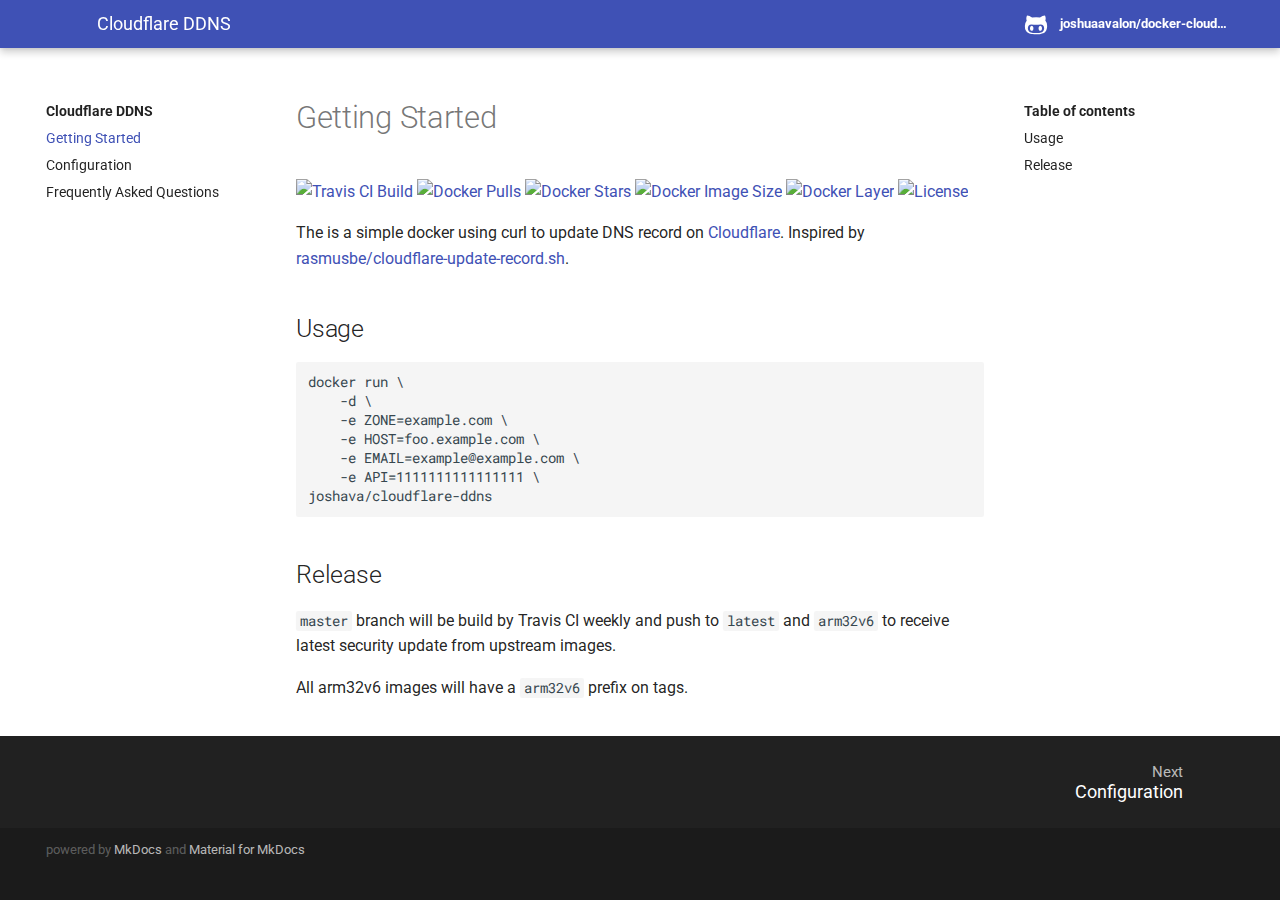
==== index.html @ b755b0a9 "Deploy joshuaavalon/docker-cloudflare to github.com/joshuaavalon/docker-cloudflare.git:gh-pages" ====
<!doctype html><html lang="en" class="no-js"><head><meta charset="utf-8"><meta name="viewport" content="width=device-width,initial-scale=1"><meta http-equiv="x-ua-compatible" content="ie=edge"><meta name="lang:clipboard.copy" content="Copy to clipboard"><meta name="lang:clipboard.copied" content="Copied to clipboard"><meta name="lang:search.language" content="en"><meta name="lang:search.pipeline.stopwords" content="True"><meta name="lang:search.pipeline.trimmer" content="True"><meta name="lang:search.result.none" content="No matching documents"><meta name="lang:search.result.one" content="1 matching document"><meta name="lang:search.result.other" content="# matching documents"><meta name="lang:search.tokenizer" content="[\s\-]+"><link rel="shortcut icon" href="assets/images/favicon.png"><meta name="generator" content="mkdocs-1.0.4, mkdocs-material-4.3.0"><title>Cloudflare DDNS</title><link rel="stylesheet" href="assets/stylesheets/application.4031d38b.css"><link rel="stylesheet" href="assets/stylesheets/application-palette.224b79ff.css"><meta name="theme-color" content="#ffa000"><script src="assets/javascripts/modernizr.74668098.js"></script><link href="https://fonts.gstatic.com" rel="preconnect" crossorigin><link rel="stylesheet" href="https://fonts.googleapis.com/css?family=Roboto:300,400,400i,700|Roboto+Mono&display=swap"><style>body,input{font-family:"Roboto","Helvetica Neue",Helvetica,Arial,sans-serif}code,kbd,pre{font-family:"Roboto Mono","Courier New",Courier,monospace}</style><link rel="stylesheet" href="assets/fonts/material-icons.css"></head><body dir="ltr" data-md-color-primary="amber" data-md-color-accent="amber"><svg class="md-svg"><defs><svg xmlns="http://www.w3.org/2000/svg" width="416" height="448" viewBox="0 0 416 448" id="__github"><path fill="currentColor" d="M160 304q0 10-3.125 20.5t-10.75 19T128 352t-18.125-8.5-10.75-19T96 304t3.125-20.5 10.75-19T128 256t18.125 8.5 10.75 19T160 304zm160 0q0 10-3.125 20.5t-10.75 19T288 352t-18.125-8.5-10.75-19T256 304t3.125-20.5 10.75-19T288 256t18.125 8.5 10.75 19T320 304zm40 0q0-30-17.25-51T296 232q-10.25 0-48.75 5.25Q229.5 240 208 240t-39.25-2.75Q130.75 232 120 232q-29.5 0-46.75 21T56 304q0 22 8 38.375t20.25 25.75 30.5 15 35 7.375 37.25 1.75h42q20.5 0 37.25-1.75t35-7.375 30.5-15 20.25-25.75T360 304zm56-44q0 51.75-15.25 82.75-9.5 19.25-26.375 33.25t-35.25 21.5-42.5 11.875-42.875 5.5T212 416q-19.5 0-35.5-.75t-36.875-3.125-38.125-7.5-34.25-12.875T37 371.5t-21.5-28.75Q0 312 0 260q0-59.25 34-99-6.75-20.5-6.75-42.5 0-29 12.75-54.5 27 0 47.5 9.875t47.25 30.875Q171.5 96 212 96q37 0 70 8 26.25-20.5 46.75-30.25T376 64q12.75 25.5 12.75 54.5 0 21.75-6.75 42 34 40 34 99.5z"/></svg></defs></svg> <input class="md-toggle" data-md-toggle="drawer" type="checkbox" id="__drawer" autocomplete="off"> <input class="md-toggle" data-md-toggle="search" type="checkbox" id="__search" autocomplete="off"> <label class="md-overlay" data-md-component="overlay" for="__drawer"></label><a href="#getting-started" tabindex="1" class="md-skip">Skip to content </a><header class="md-header" data-md-component="header"><nav class="md-header-nav md-grid"><div class="md-flex"><div class="md-flex__cell md-flex__cell--shrink"><a href="." title="Cloudflare DDNS" class="md-header-nav__button md-logo"><i class="md-icon"></i></a></div><div class="md-flex__cell md-flex__cell--shrink"><label class="md-icon md-icon--menu md-header-nav__button" for="__drawer"></label></div><div class="md-flex__cell md-flex__cell--stretch"><div class="md-flex__ellipsis md-header-nav__title" data-md-component="title"><span class="md-header-nav__topic">Cloudflare DDNS</span><span class="md-header-nav__topic">Getting Started</span></div></div><div class="md-flex__cell md-flex__cell--shrink"><label class="md-icon md-icon--search md-header-nav__button" for="__search"></label><div class="md-search" data-md-component="search" role="dialog"><label class="md-search__overlay" for="__search"></label><div class="md-search__inner" role="search"><form class="md-search__form" name="search"><input type="text" class="md-search__input" name="query" placeholder="Search" autocapitalize="off" autocorrect="off" autocomplete="off" spellcheck="false" data-md-component="query" data-md-state="active"> <label class="md-icon md-search__icon" for="__search"></label> <button type="reset" class="md-icon md-search__icon" data-md-component="reset" tabindex="-1">&#xE5CD;</button></form><div class="md-search__output"><div class="md-search__scrollwrap" data-md-scrollfix><div class="md-search-result" data-md-component="result"><div class="md-search-result__meta">Type to start searching</div><ol class="md-search-result__list"></ol></div></div></div></div></div></div><div class="md-flex__cell md-flex__cell--shrink"><div class="md-header-nav__source"><a href="https://github.com/joshuaavalon/docker-cloudflare/" title="Go to repository" class="md-source" data-md-source="github"><div class="md-source__icon"><svg viewBox="0 0 24 24" width="24" height="24"><use xlink:href="#__github" width="24" height="24"></use></svg></div><div class="md-source__repository">joshuaavalon/docker-cloudflare</div></a></div></div></div></nav></header><div class="md-container"><main class="md-main"><div class="md-main__inner md-grid" data-md-component="container"><div class="md-sidebar md-sidebar--primary" data-md-component="navigation"><div class="md-sidebar__scrollwrap"><div class="md-sidebar__inner"><nav class="md-nav md-nav--primary" data-md-level="0"><label class="md-nav__title md-nav__title--site" for="__drawer"><a href="." title="Cloudflare DDNS" class="md-nav__button md-logo"><i class="md-icon"></i></a>Cloudflare DDNS</label><div class="md-nav__source"><a href="https://github.com/joshuaavalon/docker-cloudflare/" title="Go to repository" class="md-source" data-md-source="github"><div class="md-source__icon"><svg viewBox="0 0 24 24" width="24" height="24"><use xlink:href="#__github" width="24" height="24"></use></svg></div><div class="md-source__repository">joshuaavalon/docker-cloudflare</div></a></div><ul class="md-nav__list" data-md-scrollfix><li class="md-nav__item md-nav__item--active"><input class="md-toggle md-nav__toggle" data-md-toggle="toc" type="checkbox" id="__toc"><label class="md-nav__link md-nav__link--active" for="__toc">Getting Started</label><a href="." title="Getting Started" class="md-nav__link md-nav__link--active">Getting Started</a><nav class="md-nav md-nav--secondary"><label class="md-nav__title" for="__toc">Table of contents</label><ul class="md-nav__list" data-md-scrollfix><li class="md-nav__item"><a href="#usage" title="Usage" class="md-nav__link">Usage</a></li><li class="md-nav__item"><a href="#release" title="Release" class="md-nav__link">Release</a></li></ul></nav></li><li class="md-nav__item"><a href="configuration/" title="Configuration" class="md-nav__link">Configuration</a></li><li class="md-nav__item"><a href="faq/" title="Frequently Asked Questions" class="md-nav__link">Frequently Asked Questions</a></li></ul></nav></div></div></div><div class="md-sidebar md-sidebar--secondary" data-md-component="toc"><div class="md-sidebar__scrollwrap"><div class="md-sidebar__inner"><nav class="md-nav md-nav--secondary"><label class="md-nav__title" for="__toc">Table of contents</label><ul class="md-nav__list" data-md-scrollfix><li class="md-nav__item"><a href="#usage" title="Usage" class="md-nav__link">Usage</a></li><li class="md-nav__item"><a href="#release" title="Release" class="md-nav__link">Release</a></li></ul></nav></div></div></div><div class="md-content"><article class="md-content__inner md-typeset"><a href="https://github.com/joshuaavalon/docker-cloudflare/edit/master/docs/index.md" title="Edit this page" class="md-icon md-content__icon">&#xE3C9;</a><h1 id="getting-started">Getting Started</h1>
<p><a href="https://travis-ci.org/joshuaavalon/docker-cloudflare/"><img alt="Travis CI Build" src="https://img.shields.io/travis/joshuaavalon/docker-cloudflare.svg" /></a>
<a href="https://hub.docker.com/r/joshava/cloudflare-ddns/"><img alt="Docker Pulls" src="https://img.shields.io/docker/pulls/joshava/cloudflare-ddns.svg" /></a> 
<a href="https://hub.docker.com/r/joshava/cloudflare-ddns/"><img alt="Docker Stars" src="https://img.shields.io/docker/stars/joshava/cloudflare-ddns.svg" /></a> 
<a href="https://hub.docker.com/r/joshava/cloudflare-ddns/tags/"><img alt="Docker Image Size" src="https://img.shields.io/microbadger/image-size/joshava/cloudflare-ddns.svg" /></a> 
<a href="https://hub.docker.com/r/joshava/cloudflare-ddns/tags/"><img alt="Docker Layer" src="https://img.shields.io/microbadger/layers/joshava/cloudflare-ddns.svg" /></a>
<a href="https://github.com/docker-cloudflare/blob/master/LICENSE"><img alt="License" src="https://img.shields.io/github/license/joshuaavalon/docker-cloudflare.svg" /></a></p>
<p>The is a simple docker using curl to update DNS record on <a href="https://www.cloudflare.com">Cloudflare</a>. Inspired by <a href="https://gist.github.com/rasmusbe/fc2e270095f1a3b41348/">rasmusbe/cloudflare-update-record.sh</a>.</p>
<h2 id="usage">Usage</h2>
<pre><code class="bash">docker run \
    -d \
    -e ZONE=example.com \
    -e HOST=foo.example.com \
    -e EMAIL=example@example.com \
    -e API=1111111111111111 \
joshava/cloudflare-ddns
</code></pre>

<h2 id="release">Release</h2>
<p><code>master</code> branch will be build by Travis CI weekly and push to <code>latest</code> and <code>arm32v6</code> to receive latest security update from upstream images.</p>
<p>All arm32v6 images will have a <code>arm32v6</code> prefix on tags.</p></article></div></div></main><footer class="md-footer"><div class="md-footer-nav"><nav class="md-footer-nav__inner md-grid"><a href="configuration/" title="Configuration" class="md-flex md-footer-nav__link md-footer-nav__link--next" rel="next"><div class="md-flex__cell md-flex__cell--stretch md-footer-nav__title"><span class="md-flex__ellipsis"><span class="md-footer-nav__direction">Next</span>Configuration</span></div><div class="md-flex__cell md-flex__cell--shrink"><i class="md-icon md-icon--arrow-forward md-footer-nav__button"></i></div></a></nav></div><div class="md-footer-meta md-typeset"><div class="md-footer-meta__inner md-grid"><div class="md-footer-copyright">powered by <a href="https://www.mkdocs.org">MkDocs</a> and <a href="https://squidfunk.github.io/mkdocs-material/">Material for MkDocs</a></div><div class="md-footer-social"><link rel="stylesheet" href="assets/fonts/font-awesome.css"> <a href="https://github.com/joshuaavalon/docker-cloudflare" class="md-footer-social__link fa fa-github-alt"></a> </div></div></div></footer></div><script src="assets/javascripts/application.b260a35d.js"></script><script>app.initialize({version:"1.0.4",url:{base:"."}})</script></body></html>
---- assets/stylesheets/application.4031d38b.css ----
@charset "UTF-8";html{box-sizing:border-box}*,:after,:before{box-sizing:inherit}html{-webkit-text-size-adjust:none;-moz-text-size-adjust:none;-ms-text-size-adjust:none;text-size-adjust:none}body{margin:0}hr{overflow:visible;box-sizing:content-box}a{-webkit-text-decoration-skip:objects}a,button,input,label{-webkit-tap-highlight-color:transparent}a{color:inherit;text-decoration:none}small,sub,sup{font-size:80%}sub,sup{position:relative;line-height:0;vertical-align:baseline}sub{bottom:-.25em}sup{top:-.5em}img{border-style:none}table{border-collapse:separate;border-spacing:0}td,th{font-weight:400;vertical-align:top}button{margin:0;padding:0;border:0;outline-style:none;background:transparent;font-size:inherit}input{border:0;outline:0}.md-clipboard:before,.md-icon,.md-nav__button,.md-nav__link:after,.md-nav__title:before,.md-search-result__article--document:before,.md-source-file:before,.md-typeset .admonition>.admonition-title:before,.md-typeset .admonition>summary:before,.md-typeset .critic.comment:before,.md-typeset .footnote-backref,.md-typeset .task-list-control .task-list-indicator:before,.md-typeset details>.admonition-title:before,.md-typeset details>summary:before,.md-typeset summary:after{font-family:Material Icons;font-style:normal;font-variant:normal;font-weight:400;line-height:1;text-transform:none;white-space:nowrap;speak:none;word-wrap:normal;direction:ltr}.md-content__icon,.md-footer-nav__button,.md-header-nav__button,.md-nav__button,.md-nav__title:before,.md-search-result__article--document:before{display:inline-block;margin:.2rem;padding:.4rem;font-size:1.2rem;cursor:pointer}.md-icon--arrow-back:before{content:""}.md-icon--arrow-forward:before{content:""}.md-icon--menu:before{content:""}.md-icon--search:before{content:""}[dir=rtl] .md-icon--arrow-back:before{content:""}[dir=rtl] .md-icon--arrow-forward:before{content:""}body{-webkit-font-smoothing:antialiased;-moz-osx-font-smoothing:grayscale}body,input{color:rgba(0,0,0,.87);-webkit-font-feature-settings:"kern","liga";font-feature-settings:"kern","liga";font-family:Helvetica Neue,Helvetica,Arial,sans-serif}code,kbd,pre{color:rgba(0,0,0,.87);-webkit-font-feature-settings:"kern";font-feature-settings:"kern";font-family:Courier New,Courier,monospace}.md-typeset{font-size:.8rem;line-height:1.6;-webkit-print-color-adjust:exact}.md-typeset blockquote,.md-typeset ol,.md-typeset p,.md-typeset ul{margin:1em 0}.md-typeset h1{margin:0 0 2rem;color:rgba(0,0,0,.54);font-size:1.5625rem;line-height:1.3}.md-typeset h1,.md-typeset h2{font-weight:300;letter-spacing:-.01em}.md-typeset h2{margin:2rem 0 .8rem;font-size:1.25rem;line-height:1.4}.md-typeset h3{margin:1.6rem 0 .8rem;font-size:1rem;font-weight:400;letter-spacing:-.01em;line-height:1.5}.md-typeset h2+h3{margin-top:.8rem}.md-typeset h4{font-size:.8rem}.md-typeset h4,.md-typeset h5,.md-typeset h6{margin:.8rem 0;font-weight:700;letter-spacing:-.01em}.md-typeset h5,.md-typeset h6{color:rgba(0,0,0,.54);font-size:.64rem}.md-typeset h5{text-transform:uppercase}.md-typeset hr{margin:1.5em 0;border-bottom:.05rem dotted rgba(0,0,0,.26)}.md-typeset a{color:#3f51b5;word-break:break-word}.md-typeset a,.md-typeset a:before{transition:color .125s}.md-typeset a:active,.md-typeset a:hover{color:#536dfe}.md-typeset code,.md-typeset pre{background-color:hsla(0,0%,92.5%,.5);color:#37474f;font-size:85%;direction:ltr}.md-typeset code{margin:0 .29412em;padding:.07353em 0;border-radius:.1rem;box-shadow:.29412em 0 0 hsla(0,0%,92.5%,.5),-.29412em 0 0 hsla(0,0%,92.5%,.5);word-break:break-word;-webkit-box-decoration-break:clone;box-decoration-break:clone}.md-typeset h1 code,.md-typeset h2 code,.md-typeset h3 code,.md-typeset h4 code,.md-typeset h5 code,.md-typeset h6 code{margin:0;background-color:transparent;box-shadow:none}.md-typeset a>code{margin:inherit;padding:inherit;border-radius:initial;background-color:inherit;color:inherit;box-shadow:none}.md-typeset pre{position:relative;margin:1em 0;border-radius:.1rem;line-height:1.4;-webkit-overflow-scrolling:touch}.md-typeset pre>code{display:block;margin:0;padding:.525rem .6rem;background-color:transparent;font-size:inherit;box-shadow:none;-webkit-box-decoration-break:slice;box-decoration-break:slice;overflow:auto}.md-typeset pre>code::-webkit-scrollbar{width:.2rem;height:.2rem}.md-typeset pre>code::-webkit-scrollbar-thumb{background-color:rgba(0,0,0,.26)}.md-typeset pre>code::-webkit-scrollbar-thumb:hover{background-color:#536dfe}.md-typeset kbd{padding:0 .29412em;border-radius:.15rem;border:.05rem solid #c9c9c9;border-bottom-color:#bcbcbc;background-color:#fcfcfc;color:#555;font-size:85%;box-shadow:0 .05rem 0 #b0b0b0;word-break:break-word}.md-typeset mark{margin:0 .25em;padding:.0625em 0;border-radius:.1rem;background-color:rgba(255,235,59,.5);box-shadow:.25em 0 0 rgba(255,235,59,.5),-.25em 0 0 rgba(255,235,59,.5);word-break:break-word;-webkit-box-decoration-break:clone;box-decoration-break:clone}.md-typeset abbr{border-bottom:.05rem dotted rgba(0,0,0,.54);text-decoration:none;cursor:help}.md-typeset small{opacity:.75}.md-typeset sub,.md-typeset sup{margin-left:.07812em}[dir=rtl] .md-typeset sub,[dir=rtl] .md-typeset sup{margin-right:.07812em;margin-left:0}.md-typeset blockquote{padding-left:.6rem;border-left:.2rem solid rgba(0,0,0,.26);color:rgba(0,0,0,.54)}[dir=rtl] .md-typeset blockquote{padding-right:.6rem;padding-left:0;border-right:.2rem solid rgba(0,0,0,.26);border-left:initial}.md-typeset ul{list-style-type:disc}.md-typeset ol,.md-typeset ul{margin-left:.625em;padding:0}[dir=rtl] .md-typeset ol,[dir=rtl] .md-typeset ul{margin-right:.625em;margin-left:0}.md-typeset ol ol,.md-typeset ul ol{list-style-type:lower-alpha}.md-typeset ol ol ol,.md-typeset ul ol ol{list-style-type:lower-roman}.md-typeset ol li,.md-typeset ul li{margin-bottom:.5em;margin-left:1.25em}[dir=rtl] .md-typeset ol li,[dir=rtl] .md-typeset ul li{margin-right:1.25em;margin-left:0}.md-typeset ol li blockquote,.md-typeset ol li p,.md-typeset ul li blockquote,.md-typeset ul li p{margin:.5em 0}.md-typeset ol li:last-child,.md-typeset ul li:last-child{margin-bottom:0}.md-typeset ol li ol,.md-typeset ol li ul,.md-typeset ul li ol,.md-typeset ul li ul{margin:.5em 0 .5em .625em}[dir=rtl] .md-typeset ol li ol,[dir=rtl] .md-typeset ol li ul,[dir=rtl] .md-typeset ul li ol,[dir=rtl] .md-typeset ul li ul{margin-right:.625em;margin-left:0}.md-typeset dd{margin:1em 0 1em 1.875em}[dir=rtl] .md-typeset dd{margin-right:1.875em;margin-left:0}.md-typeset iframe,.md-typeset img,.md-typeset svg{max-width:100%}.md-typeset table:not([class]){box-shadow:0 2px 2px 0 rgba(0,0,0,.14),0 1px 5px 0 rgba(0,0,0,.12),0 3px 1px -2px rgba(0,0,0,.2);display:inline-block;max-width:100%;border-radius:.1rem;font-size:.64rem;overflow:auto;-webkit-overflow-scrolling:touch}.md-typeset table:not([class])+*{margin-top:1.5em}.md-typeset table:not([class]) td:not([align]),.md-typeset table:not([class]) th:not([align]){text-align:left}[dir=rtl] .md-typeset table:not([class]) td:not([align]),[dir=rtl] .md-typeset table:not([class]) th:not([align]){text-align:right}.md-typeset table:not([class]) th{min-width:5rem;padding:.6rem .8rem;background-color:rgba(0,0,0,.54);color:#fff;vertical-align:top}.md-typeset table:not([class]) td{padding:.6rem .8rem;border-top:.05rem solid rgba(0,0,0,.07);vertical-align:top}.md-typeset table:not([class]) tr{transition:background-color .125s}.md-typeset table:not([class]) tr:hover{background-color:rgba(0,0,0,.035);box-shadow:inset 0 .05rem 0 #fff}.md-typeset table:not([class]) tr:first-child td{border-top:0}.md-typeset table:not([class]) a{word-break:normal}.md-typeset__scrollwrap{margin:1em -.8rem;overflow-x:auto;-webkit-overflow-scrolling:touch}.md-typeset .md-typeset__table{display:inline-block;margin-bottom:.5em;padding:0 .8rem}.md-typeset .md-typeset__table table{display:table;width:100%;margin:0;overflow:hidden}html{font-size:125%;overflow-x:hidden}body,html{height:100%}body{position:relative;font-size:.5rem}hr{display:block;height:.05rem;padding:0;border:0}.md-svg{display:none}.md-grid{max-width:61rem;margin-right:auto;margin-left:auto}.md-container,.md-main{overflow:auto}.md-container{display:table;width:100%;height:100%;padding-top:2.4rem;table-layout:fixed}.md-main{display:table-row;height:100%}.md-main__inner{height:100%;padding-top:1.5rem;padding-bottom:.05rem}.md-toggle{display:none}.md-overlay{position:fixed;top:0;width:0;height:0;transition:width 0s .25s,height 0s .25s,opacity .25s;background-color:rgba(0,0,0,.54);opacity:0;z-index:3}.md-flex{display:table}.md-flex__cell{display:table-cell;position:relative;vertical-align:top}.md-flex__cell--shrink{width:0}.md-flex__cell--stretch{display:table;width:100%;table-layout:fixed}.md-flex__ellipsis{display:table-cell;text-overflow:ellipsis;white-space:nowrap;overflow:hidden}.md-skip{position:fixed;width:.05rem;height:.05rem;margin:.5rem;padding:.3rem .5rem;-webkit-transform:translateY(.4rem);transform:translateY(.4rem);border-radius:.1rem;background-color:rgba(0,0,0,.87);color:#fff;font-size:.64rem;opacity:0;overflow:hidden}.md-skip:focus{width:auto;height:auto;clip:auto;-webkit-transform:translateX(0);transform:translateX(0);transition:opacity .175s 75ms,-webkit-transform .25s cubic-bezier(.4,0,.2,1);transition:transform .25s cubic-bezier(.4,0,.2,1),opacity .175s 75ms;transition:transform .25s cubic-bezier(.4,0,.2,1),opacity .175s 75ms,-webkit-transform .25s cubic-bezier(.4,0,.2,1);opacity:1;z-index:10}@page{margin:25mm}.md-clipboard{position:absolute;top:.3rem;right:.3rem;width:1.4rem;height:1.4rem;border-radius:.1rem;font-size:.8rem;cursor:pointer;z-index:1;-webkit-backface-visibility:hidden;backface-visibility:hidden}.md-clipboard:before{transition:color .25s,opacity .25s;color:rgba(0,0,0,.07);content:"\E14D"}.codehilite:hover .md-clipboard:before,.md-typeset .highlight:hover .md-clipboard:before,pre:hover .md-clipboard:before{color:rgba(0,0,0,.54)}.md-clipboard:focus:before,.md-clipboard:hover:before{color:#536dfe}.md-clipboard__message{display:block;position:absolute;top:0;right:1.7rem;padding:.3rem .5rem;-webkit-transform:translateX(.4rem);transform:translateX(.4rem);transition:opacity .175s,-webkit-transform .25s cubic-bezier(.9,.1,.9,0);transition:transform .25s cubic-bezier(.9,.1,.9,0),opacity .175s;transition:transform .25s cubic-bezier(.9,.1,.9,0),opacity .175s,-webkit-transform .25s cubic-bezier(.9,.1,.9,0);border-radius:.1rem;background-color:rgba(0,0,0,.54);color:#fff;font-size:.64rem;white-space:nowrap;opacity:0;pointer-events:none}.md-clipboard__message--active{-webkit-transform:translateX(0);transform:translateX(0);transition:opacity .175s 75ms,-webkit-transform .25s cubic-bezier(.4,0,.2,1);transition:transform .25s cubic-bezier(.4,0,.2,1),opacity .175s 75ms;transition:transform .25s cubic-bezier(.4,0,.2,1),opacity .175s 75ms,-webkit-transform .25s cubic-bezier(.4,0,.2,1);opacity:1;pointer-events:auto}.md-clipboard__message:before{content:attr(aria-label)}.md-clipboard__message:after{display:block;position:absolute;top:50%;right:-.2rem;width:0;margin-top:-.2rem;border-color:transparent rgba(0,0,0,.54);border-style:solid;border-width:.2rem 0 .2rem .2rem;content:""}.md-content__inner{margin:0 .8rem 1.2rem;padding-top:.6rem}.md-content__inner:before{display:block;height:.4rem;content:""}.md-content__inner>:last-child{margin-bottom:0}.md-content__icon{position:relative;margin:.4rem 0;padding:0;float:right}.md-typeset .md-content__icon{color:rgba(0,0,0,.26)}.md-header{position:fixed;top:0;right:0;left:0;height:2.4rem;transition:background-color .25s,color .25s;background-color:#3f51b5;color:#fff;box-shadow:none;z-index:2;-webkit-backface-visibility:hidden;backface-visibility:hidden}.no-js .md-header{transition:none;box-shadow:none}.md-header[data-md-state=shadow]{transition:background-color .25s,color .25s,box-shadow .25s;box-shadow:0 0 .2rem rgba(0,0,0,.1),0 .2rem .4rem rgba(0,0,0,.2)}.md-header-nav{padding:0 .2rem}.md-header-nav__button{position:relative;transition:opacity .25s;z-index:1}.md-header-nav__button:hover{opacity:.7}.md-header-nav__button.md-logo *{display:block}.no-js .md-header-nav__button.md-icon--search{display:none}.md-header-nav__topic{display:block;position:absolute;transition:opacity .15s,-webkit-transform .4s cubic-bezier(.1,.7,.1,1);transition:transform .4s cubic-bezier(.1,.7,.1,1),opacity .15s;transition:transform .4s cubic-bezier(.1,.7,.1,1),opacity .15s,-webkit-transform .4s cubic-bezier(.1,.7,.1,1);text-overflow:ellipsis;white-space:nowrap;overflow:hidden}.md-header-nav__topic+.md-header-nav__topic{-webkit-transform:translateX(1.25rem);transform:translateX(1.25rem);transition:opacity .15s,-webkit-transform .4s cubic-bezier(1,.7,.1,.1);transition:transform .4s cubic-bezier(1,.7,.1,.1),opacity .15s;transition:transform .4s cubic-bezier(1,.7,.1,.1),opacity .15s,-webkit-transform .4s cubic-bezier(1,.7,.1,.1);opacity:0;z-index:-1;pointer-events:none}[dir=rtl] .md-header-nav__topic+.md-header-nav__topic{-webkit-transform:translateX(-1.25rem);transform:translateX(-1.25rem)}.no-js .md-header-nav__topic{position:static}.no-js .md-header-nav__topic+.md-header-nav__topic{display:none}.md-header-nav__title{padding:0 1rem;font-size:.9rem;line-height:2.4rem}.md-header-nav__title[data-md-state=active] .md-header-nav__topic{-webkit-transform:translateX(-1.25rem);transform:translateX(-1.25rem);transition:opacity .15s,-webkit-transform .4s cubic-bezier(1,.7,.1,.1);transition:transform .4s cubic-bezier(1,.7,.1,.1),opacity .15s;transition:transform .4s cubic-bezier(1,.7,.1,.1),opacity .15s,-webkit-transform .4s cubic-bezier(1,.7,.1,.1);opacity:0;z-index:-1;pointer-events:none}[dir=rtl] .md-header-nav__title[data-md-state=active] .md-header-nav__topic{-webkit-transform:translateX(1.25rem);transform:translateX(1.25rem)}.md-header-nav__title[data-md-state=active] .md-header-nav__topic+.md-header-nav__topic{-webkit-transform:translateX(0);transform:translateX(0);transition:opacity .15s,-webkit-transform .4s cubic-bezier(.1,.7,.1,1);transition:transform .4s cubic-bezier(.1,.7,.1,1),opacity .15s;transition:transform .4s cubic-bezier(.1,.7,.1,1),opacity .15s,-webkit-transform .4s cubic-bezier(.1,.7,.1,1);opacity:1;z-index:0;pointer-events:auto}.md-header-nav__source{display:none}.md-hero{transition:background .25s;background-color:#3f51b5;color:#fff;font-size:1rem;overflow:hidden}.md-hero__inner{margin-top:1rem;padding:.8rem .8rem .4rem;transition:opacity .25s,-webkit-transform .4s cubic-bezier(.1,.7,.1,1);transition:transform .4s cubic-bezier(.1,.7,.1,1),opacity .25s;transition:transform .4s cubic-bezier(.1,.7,.1,1),opacity .25s,-webkit-transform .4s cubic-bezier(.1,.7,.1,1);transition-delay:.1s}[data-md-state=hidden] .md-hero__inner{pointer-events:none;-webkit-transform:translateY(.625rem);transform:translateY(.625rem);transition:opacity .1s 0s,-webkit-transform 0s .4s;transition:transform 0s .4s,opacity .1s 0s;transition:transform 0s .4s,opacity .1s 0s,-webkit-transform 0s .4s;opacity:0}.md-hero--expand .md-hero__inner{margin-bottom:1.2rem}.md-footer-nav{background-color:rgba(0,0,0,.87);color:#fff}.md-footer-nav__inner{padding:.2rem;overflow:auto}.md-footer-nav__link{padding-top:1.4rem;padding-bottom:.4rem;transition:opacity .25s}.md-footer-nav__link:hover{opacity:.7}.md-footer-nav__link--prev{width:25%;float:left}[dir=rtl] .md-footer-nav__link--prev{float:right}.md-footer-nav__link--next{width:75%;float:right;text-align:right}[dir=rtl] .md-footer-nav__link--next{float:left;text-align:left}.md-footer-nav__button{transition:background .25s}.md-footer-nav__title{position:relative;padding:0 1rem;font-size:.9rem;line-height:2.4rem}.md-footer-nav__direction{position:absolute;right:0;left:0;margin-top:-1rem;padding:0 1rem;color:hsla(0,0%,100%,.7);font-size:.75rem}.md-footer-meta{background-color:rgba(0,0,0,.895)}.md-footer-meta__inner{padding:.2rem;overflow:auto}html .md-footer-meta.md-typeset a{color:hsla(0,0%,100%,.7)}html .md-footer-meta.md-typeset a:focus,html .md-footer-meta.md-typeset a:hover{color:#fff}.md-footer-copyright{margin:0 .6rem;padding:.4rem 0;color:hsla(0,0%,100%,.3);font-size:.64rem}.md-footer-copyright__highlight{color:hsla(0,0%,100%,.7)}.md-footer-social{margin:0 .4rem;padding:.2rem 0 .6rem}.md-footer-social__link{display:inline-block;width:1.6rem;height:1.6rem;font-size:.8rem;text-align:center}.md-footer-social__link:before{line-height:1.9}.md-nav{font-size:.7rem;line-height:1.3}.md-nav__title{display:block;padding:0 .6rem;font-weight:700;text-overflow:ellipsis;overflow:hidden}.md-nav__title:before{display:none;content:"\E5C4"}[dir=rtl] .md-nav__title:before{content:"\E5C8"}.md-nav__title .md-nav__button{display:none}.md-nav__list{margin:0;padding:0;list-style:none}.md-nav__item{padding:0 .6rem}.md-nav__item:last-child{padding-bottom:.6rem}.md-nav__item .md-nav__item{padding-right:0}[dir=rtl] .md-nav__item .md-nav__item{padding-right:.6rem;padding-left:0}.md-nav__item .md-nav__item:last-child{padding-bottom:0}.md-nav__button img{width:100%;height:auto}.md-nav__link{display:block;margin-top:.625em;transition:color .125s;text-overflow:ellipsis;cursor:pointer;overflow:hidden}.md-nav__item--nested>.md-nav__link:after{content:"\E313"}html .md-nav__link[for=__toc],html .md-nav__link[for=__toc]+.md-nav__link:after,html .md-nav__link[for=__toc]~.md-nav{display:none}.md-nav__link[data-md-state=blur]{color:rgba(0,0,0,.54)}.md-nav__link--active,.md-nav__link:active{color:#3f51b5}.md-nav__item--nested>.md-nav__link{color:inherit}.md-nav__link:focus,.md-nav__link:hover{color:#536dfe}.md-nav__source,.no-js .md-search{display:none}.md-search__overlay{opacity:0;z-index:1}.md-search__form{position:relative}.md-search__input{position:relative;padding:0 2.2rem 0 3.6rem;text-overflow:ellipsis;z-index:2}[dir=rtl] .md-search__input{padding:0 3.6rem 0 2.2rem}.md-search__input::-webkit-input-placeholder{transition:color .25s cubic-bezier(.1,.7,.1,1)}.md-search__input:-ms-input-placeholder{transition:color .25s cubic-bezier(.1,.7,.1,1)}.md-search__input::-ms-input-placeholder{transition:color .25s cubic-bezier(.1,.7,.1,1)}.md-search__input::placeholder{transition:color .25s cubic-bezier(.1,.7,.1,1)}.md-search__input::-webkit-input-placeholder,.md-search__input~.md-search__icon{color:rgba(0,0,0,.54)}.md-search__input:-ms-input-placeholder,.md-search__input~.md-search__icon{color:rgba(0,0,0,.54)}.md-search__input::-ms-input-placeholder,.md-search__input~.md-search__icon{color:rgba(0,0,0,.54)}.md-search__input::placeholder,.md-search__input~.md-search__icon{color:rgba(0,0,0,.54)}.md-search__input::-ms-clear{display:none}.md-search__icon{position:absolute;transition:color .25s cubic-bezier(.1,.7,.1,1),opacity .25s;font-size:1.2rem;cursor:pointer;z-index:2}.md-search__icon:hover{opacity:.7}.md-search__icon[for=__search]{top:.3rem;left:.5rem}[dir=rtl] .md-search__icon[for=__search]{right:.5rem;left:auto}.md-search__icon[for=__search]:before{content:"\E8B6"}.md-search__icon[type=reset]{top:.3rem;right:.5rem;-webkit-transform:scale(.125);transform:scale(.125);transition:opacity .15s,-webkit-transform .15s cubic-bezier(.1,.7,.1,1);transition:transform .15s cubic-bezier(.1,.7,.1,1),opacity .15s;transition:transform .15s cubic-bezier(.1,.7,.1,1),opacity .15s,-webkit-transform .15s cubic-bezier(.1,.7,.1,1);opacity:0}[dir=rtl] .md-search__icon[type=reset]{right:auto;left:.5rem}[data-md-toggle=search]:checked~.md-header .md-search__input:valid~.md-search__icon[type=reset]{-webkit-transform:scale(1);transform:scale(1);opacity:1}[data-md-toggle=search]:checked~.md-header .md-search__input:valid~.md-search__icon[type=reset]:hover{opacity:.7}.md-search__output{position:absolute;width:100%;border-radius:0 0 .1rem .1rem;overflow:hidden;z-index:1}.md-search__scrollwrap{height:100%;background-color:#fff;box-shadow:inset 0 .05rem 0 rgba(0,0,0,.07);overflow-y:auto;-webkit-overflow-scrolling:touch}.md-search-result{color:rgba(0,0,0,.87);word-break:break-word}.md-search-result__meta{padding:0 .8rem;background-color:rgba(0,0,0,.07);color:rgba(0,0,0,.54);font-size:.64rem;line-height:1.8rem}.md-search-result__list{margin:0;padding:0;border-top:.05rem solid rgba(0,0,0,.07);list-style:none}.md-search-result__item{box-shadow:0 -.05rem 0 rgba(0,0,0,.07)}.md-search-result__link{display:block;transition:background .25s;outline:0;overflow:hidden}.md-search-result__link:hover,.md-search-result__link[data-md-state=active]{background-color:rgba(83,109,254,.1)}.md-search-result__link:hover .md-search-result__article:before,.md-search-result__link[data-md-state=active] .md-search-result__article:before{opacity:.7}.md-search-result__link:last-child .md-search-result__teaser{margin-bottom:.6rem}.md-search-result__article{position:relative;padding:0 .8rem;overflow:auto}.md-search-result__article--document:before{position:absolute;left:0;margin:.1rem;transition:opacity .25s;color:rgba(0,0,0,.54);content:"\E880"}[dir=rtl] .md-search-result__article--document:before{right:0;left:auto}.md-search-result__article--document .md-search-result__title{margin:.55rem 0;font-size:.8rem;font-weight:400;line-height:1.4}.md-search-result__title{margin:.5em 0;font-size:.64rem;font-weight:700;line-height:1.4}.md-search-result__teaser{display:-webkit-box;max-height:1.65rem;margin:.5em 0;color:rgba(0,0,0,.54);font-size:.64rem;line-height:1.4;text-overflow:ellipsis;overflow:hidden;-webkit-line-clamp:2}.md-search-result em{font-style:normal;font-weight:700;text-decoration:underline}.md-sidebar{position:absolute;width:12.1rem;padding:1.2rem 0;overflow:hidden}.md-sidebar[data-md-state=lock]{position:fixed;top:2.4rem}.md-sidebar--secondary{display:none}.md-sidebar__scrollwrap{max-height:100%;margin:0 .2rem;overflow-y:auto;-webkit-backface-visibility:hidden;backface-visibility:hidden}.md-sidebar__scrollwrap::-webkit-scrollbar{width:.2rem;height:.2rem}.md-sidebar__scrollwrap::-webkit-scrollbar-thumb{background-color:rgba(0,0,0,.26)}.md-sidebar__scrollwrap::-webkit-scrollbar-thumb:hover{background-color:#536dfe}@-webkit-keyframes md-source__facts--done{0%{height:0}to{height:.65rem}}@keyframes md-source__facts--done{0%{height:0}to{height:.65rem}}@-webkit-keyframes md-source__fact--done{0%{-webkit-transform:translateY(100%);transform:translateY(100%);opacity:0}50%{opacity:0}to{-webkit-transform:translateY(0);transform:translateY(0);opacity:1}}@keyframes md-source__fact--done{0%{-webkit-transform:translateY(100%);transform:translateY(100%);opacity:0}50%{opacity:0}to{-webkit-transform:translateY(0);transform:translateY(0);opacity:1}}.md-source{display:block;padding-right:.6rem;transition:opacity .25s;font-size:.65rem;line-height:1.2;white-space:nowrap}[dir=rtl] .md-source{padding-right:0;padding-left:.6rem}.md-source:hover{opacity:.7}.md-source:after,.md-source__icon{display:inline-block;height:2.4rem;content:"";vertical-align:middle}.md-source__icon{width:2.4rem}.md-source__icon svg{width:1.2rem;height:1.2rem;margin-top:.6rem;margin-left:.6rem}[dir=rtl] .md-source__icon svg{margin-right:.6rem;margin-left:0}.md-source__icon+.md-source__repository{margin-left:-2rem;padding-left:2rem}[dir=rtl] .md-source__icon+.md-source__repository{margin-right:-2rem;margin-left:0;padding-right:2rem;padding-left:0}.md-source__repository{display:inline-block;max-width:100%;margin-left:.6rem;font-weight:700;text-overflow:ellipsis;overflow:hidden;vertical-align:middle}.md-source__facts{margin:0;padding:0;font-size:.55rem;font-weight:700;list-style-type:none;opacity:.75;overflow:hidden}[data-md-state=done] .md-source__facts{-webkit-animation:md-source__facts--done .25s ease-in;animation:md-source__facts--done .25s ease-in}.md-source__fact{float:left}[dir=rtl] .md-source__fact{float:right}[data-md-state=done] .md-source__fact{-webkit-animation:md-source__fact--done .4s ease-out;animation:md-source__fact--done .4s ease-out}.md-source__fact:before{margin:0 .1rem;content:"\00B7"}.md-source__fact:first-child:before{display:none}.md-source-file{display:inline-block;margin:1em .5em 1em 0;padding-right:.25rem;border-radius:.1rem;background-color:rgba(0,0,0,.07);font-size:.64rem;list-style-type:none;cursor:pointer;overflow:hidden}.md-source-file:before{display:inline-block;margin-right:.25rem;padding:.25rem;background-color:rgba(0,0,0,.26);color:#fff;font-size:.8rem;content:"\E86F";vertical-align:middle}html .md-source-file{transition:background .4s,color .4s,box-shadow .4s cubic-bezier(.4,0,.2,1)}html .md-source-file:before{transition:inherit}html body .md-typeset .md-source-file{color:rgba(0,0,0,.54)}.md-source-file:hover{box-shadow:0 0 8px rgba(0,0,0,.18),0 8px 16px rgba(0,0,0,.36)}.md-source-file:hover:before{background-color:#536dfe}.md-tabs{width:100%;transition:background .25s;background-color:#3f51b5;color:#fff;overflow:auto}.md-tabs__list{margin:0 0 0 .2rem;padding:0;list-style:none;white-space:nowrap}.md-tabs__item{display:inline-block;height:2.4rem;padding-right:.6rem;padding-left:.6rem}.md-tabs__link{display:block;margin-top:.8rem;transition:opacity .25s,-webkit-transform .4s cubic-bezier(.1,.7,.1,1);transition:transform .4s cubic-bezier(.1,.7,.1,1),opacity .25s;transition:transform .4s cubic-bezier(.1,.7,.1,1),opacity .25s,-webkit-transform .4s cubic-bezier(.1,.7,.1,1);font-size:.7rem;opacity:.7}.md-tabs__link--active,.md-tabs__link:hover{color:inherit;opacity:1}.md-tabs__item:nth-child(2) .md-tabs__link{transition-delay:.02s}.md-tabs__item:nth-child(3) .md-tabs__link{transition-delay:.04s}.md-tabs__item:nth-child(4) .md-tabs__link{transition-delay:.06s}.md-tabs__item:nth-child(5) .md-tabs__link{transition-delay:.08s}.md-tabs__item:nth-child(6) .md-tabs__link{transition-delay:.1s}.md-tabs__item:nth-child(7) .md-tabs__link{transition-delay:.12s}.md-tabs__item:nth-child(8) .md-tabs__link{transition-delay:.14s}.md-tabs__item:nth-child(9) .md-tabs__link{transition-delay:.16s}.md-tabs__item:nth-child(10) .md-tabs__link{transition-delay:.18s}.md-tabs__item:nth-child(11) .md-tabs__link{transition-delay:.2s}.md-tabs__item:nth-child(12) .md-tabs__link{transition-delay:.22s}.md-tabs__item:nth-child(13) .md-tabs__link{transition-delay:.24s}.md-tabs__item:nth-child(14) .md-tabs__link{transition-delay:.26s}.md-tabs__item:nth-child(15) .md-tabs__link{transition-delay:.28s}.md-tabs__item:nth-child(16) .md-tabs__link{transition-delay:.3s}.md-tabs[data-md-state=hidden]{pointer-events:none}.md-tabs[data-md-state=hidden] .md-tabs__link{-webkit-transform:translateY(50%);transform:translateY(50%);transition:color .25s,opacity .1s,-webkit-transform 0s .4s;transition:color .25s,transform 0s .4s,opacity .1s;transition:color .25s,transform 0s .4s,opacity .1s,-webkit-transform 0s .4s;opacity:0}.md-typeset .admonition,.md-typeset details{box-shadow:0 2px 2px 0 rgba(0,0,0,.14),0 1px 5px 0 rgba(0,0,0,.12),0 3px 1px -2px rgba(0,0,0,.2);position:relative;margin:1.5625em 0;padding:0 .6rem;border-left:.2rem solid #448aff;border-radius:.1rem;font-size:.64rem;overflow:auto}[dir=rtl] .md-typeset .admonition,[dir=rtl] .md-typeset details{border-right:.2rem solid #448aff;border-left:none}html .md-typeset .admonition>:last-child,html .md-typeset details>:last-child{margin-bottom:.6rem}.md-typeset .admonition .admonition,.md-typeset .admonition details,.md-typeset details .admonition,.md-typeset details details{margin:1em 0}.md-typeset .admonition>.admonition-title,.md-typeset .admonition>summary,.md-typeset details>.admonition-title,.md-typeset details>summary{margin:0 -.6rem;padding:.4rem .6rem .4rem 2rem;border-bottom:.05rem solid rgba(68,138,255,.1);background-color:rgba(68,138,255,.1);font-weight:700}[dir=rtl] .md-typeset .admonition>.admonition-title,[dir=rtl] .md-typeset .admonition>summary,[dir=rtl] .md-typeset details>.admonition-title,[dir=rtl] .md-typeset details>summary{padding:.4rem 2rem .4rem .6rem}.md-typeset .admonition>.admonition-title:last-child,.md-typeset .admonition>summary:last-child,.md-typeset details>.admonition-title:last-child,.md-typeset details>summary:last-child{margin-bottom:0}.md-typeset .admonition>.admonition-title:before,.md-typeset .admonition>summary:before,.md-typeset details>.admonition-title:before,.md-typeset details>summary:before{position:absolute;left:.6rem;color:#448aff;font-size:1rem;content:"\E3C9"}[dir=rtl] .md-typeset .admonition>.admonition-title:before,[dir=rtl] .md-typeset .admonition>summary:before,[dir=rtl] .md-typeset details>.admonition-title:before,[dir=rtl] .md-typeset details>summary:before{right:.6rem;left:auto}.md-typeset .admonition.abstract,.md-typeset .admonition.summary,.md-typeset .admonition.tldr,.md-typeset details.abstract,.md-typeset details.summary,.md-typeset details.tldr{border-left-color:#00b0ff}[dir=rtl] .md-typeset .admonition.abstract,[dir=rtl] .md-typeset .admonition.summary,[dir=rtl] .md-typeset .admonition.tldr,[dir=rtl] .md-typeset details.abstract,[dir=rtl] .md-typeset details.summary,[dir=rtl] .md-typeset details.tldr{border-right-color:#00b0ff}.md-typeset .admonition.abstract>.admonition-title,.md-typeset .admonition.abstract>summary,.md-typeset .admonition.summary>.admonition-title,.md-typeset .admonition.summary>summary,.md-typeset .admonition.tldr>.admonition-title,.md-typeset .admonition.tldr>summary,.md-typeset details.abstract>.admonition-title,.md-typeset details.abstract>summary,.md-typeset details.summary>.admonition-title,.md-typeset details.summary>summary,.md-typeset details.tldr>.admonition-title,.md-typeset details.tldr>summary{border-bottom-color:rgba(0,176,255,.1);background-color:rgba(0,176,255,.1)}.md-typeset .admonition.abstract>.admonition-title:before,.md-typeset .admonition.abstract>summary:before,.md-typeset .admonition.summary>.admonition-title:before,.md-typeset .admonition.summary>summary:before,.md-typeset .admonition.tldr>.admonition-title:before,.md-typeset .admonition.tldr>summary:before,.md-typeset details.abstract>.admonition-title:before,.md-typeset details.abstract>summary:before,.md-typeset details.summary>.admonition-title:before,.md-typeset details.summary>summary:before,.md-typeset details.tldr>.admonition-title:before,.md-typeset details.tldr>summary:before{color:#00b0ff;content:""}.md-typeset .admonition.info,.md-typeset .admonition.todo,.md-typeset details.info,.md-typeset details.todo{border-left-color:#00b8d4}[dir=rtl] .md-typeset .admonition.info,[dir=rtl] .md-typeset .admonition.todo,[dir=rtl] .md-typeset details.info,[dir=rtl] .md-typeset details.todo{border-right-color:#00b8d4}.md-typeset .admonition.info>.admonition-title,.md-typeset .admonition.info>summary,.md-typeset .admonition.todo>.admonition-title,.md-typeset .admonition.todo>summary,.md-typeset details.info>.admonition-title,.md-typeset details.info>summary,.md-typeset details.todo>.admonition-title,.md-typeset details.todo>summary{border-bottom-color:rgba(0,184,212,.1);background-color:rgba(0,184,212,.1)}.md-typeset .admonition.info>.admonition-title:before,.md-typeset .admonition.info>summary:before,.md-typeset .admonition.todo>.admonition-title:before,.md-typeset .admonition.todo>summary:before,.md-typeset details.info>.admonition-title:before,.md-typeset details.info>summary:before,.md-typeset details.todo>.admonition-title:before,.md-typeset details.todo>summary:before{color:#00b8d4;content:""}.md-typeset .admonition.hint,.md-typeset .admonition.important,.md-typeset .admonition.tip,.md-typeset details.hint,.md-typeset details.important,.md-typeset details.tip{border-left-color:#00bfa5}[dir=rtl] .md-typeset .admonition.hint,[dir=rtl] .md-typeset .admonition.important,[dir=rtl] .md-typeset .admonition.tip,[dir=rtl] .md-typeset details.hint,[dir=rtl] .md-typeset details.important,[dir=rtl] .md-typeset details.tip{border-right-color:#00bfa5}.md-typeset .admonition.hint>.admonition-title,.md-typeset .admonition.hint>summary,.md-typeset .admonition.important>.admonition-title,.md-typeset .admonition.important>summary,.md-typeset .admonition.tip>.admonition-title,.md-typeset .admonition.tip>summary,.md-typeset details.hint>.admonition-title,.md-typeset details.hint>summary,.md-typeset details.important>.admonition-title,.md-typeset details.important>summary,.md-typeset details.tip>.admonition-title,.md-typeset details.tip>summary{border-bottom-color:rgba(0,191,165,.1);background-color:rgba(0,191,165,.1)}.md-typeset .admonition.hint>.admonition-title:before,.md-typeset .admonition.hint>summary:before,.md-typeset .admonition.important>.admonition-title:before,.md-typeset .admonition.important>summary:before,.md-typeset .admonition.tip>.admonition-title:before,.md-typeset .admonition.tip>summary:before,.md-typeset details.hint>.admonition-title:before,.md-typeset details.hint>summary:before,.md-typeset details.important>.admonition-title:before,.md-typeset details.important>summary:before,.md-typeset details.tip>.admonition-title:before,.md-typeset details.tip>summary:before{color:#00bfa5;content:""}.md-typeset .admonition.check,.md-typeset .admonition.done,.md-typeset .admonition.success,.md-typeset details.check,.md-typeset details.done,.md-typeset details.success{border-left-color:#00c853}[dir=rtl] .md-typeset .admonition.check,[dir=rtl] .md-typeset .admonition.done,[dir=rtl] .md-typeset .admonition.success,[dir=rtl] .md-typeset details.check,[dir=rtl] .md-typeset details.done,[dir=rtl] .md-typeset details.success{border-right-color:#00c853}.md-typeset .admonition.check>.admonition-title,.md-typeset .admonition.check>summary,.md-typeset .admonition.done>.admonition-title,.md-typeset .admonition.done>summary,.md-typeset .admonition.success>.admonition-title,.md-typeset .admonition.success>summary,.md-typeset details.check>.admonition-title,.md-typeset details.check>summary,.md-typeset details.done>.admonition-title,.md-typeset details.done>summary,.md-typeset details.success>.admonition-title,.md-typeset details.success>summary{border-bottom-color:rgba(0,200,83,.1);background-color:rgba(0,200,83,.1)}.md-typeset .admonition.check>.admonition-title:before,.md-typeset .admonition.check>summary:before,.md-typeset .admonition.done>.admonition-title:before,.md-typeset .admonition.done>summary:before,.md-typeset .admonition.success>.admonition-title:before,.md-typeset .admonition.success>summary:before,.md-typeset details.check>.admonition-title:before,.md-typeset details.check>summary:before,.md-typeset details.done>.admonition-title:before,.md-typeset details.done>summary:before,.md-typeset details.success>.admonition-title:before,.md-typeset details.success>summary:before{color:#00c853;content:""}.md-typeset .admonition.faq,.md-typeset .admonition.help,.md-typeset .admonition.question,.md-typeset details.faq,.md-typeset details.help,.md-typeset details.question{border-left-color:#64dd17}[dir=rtl] .md-typeset .admonition.faq,[dir=rtl] .md-typeset .admonition.help,[dir=rtl] .md-typeset .admonition.question,[dir=rtl] .md-typeset details.faq,[dir=rtl] .md-typeset details.help,[dir=rtl] .md-typeset details.question{border-right-color:#64dd17}.md-typeset .admonition.faq>.admonition-title,.md-typeset .admonition.faq>summary,.md-typeset .admonition.help>.admonition-title,.md-typeset .admonition.help>summary,.md-typeset .admonition.question>.admonition-title,.md-typeset .admonition.question>summary,.md-typeset details.faq>.admonition-title,.md-typeset details.faq>summary,.md-typeset details.help>.admonition-title,.md-typeset details.help>summary,.md-typeset details.question>.admonition-title,.md-typeset details.question>summary{border-bottom-color:rgba(100,221,23,.1);background-color:rgba(100,221,23,.1)}.md-typeset .admonition.faq>.admonition-title:before,.md-typeset .admonition.faq>summary:before,.md-typeset .admonition.help>.admonition-title:before,.md-typeset .admonition.help>summary:before,.md-typeset .admonition.question>.admonition-title:before,.md-typeset .admonition.question>summary:before,.md-typeset details.faq>.admonition-title:before,.md-typeset details.faq>summary:before,.md-typeset details.help>.admonition-title:before,.md-typeset details.help>summary:before,.md-typeset details.question>.admonition-title:before,.md-typeset details.question>summary:before{color:#64dd17;content:""}.md-typeset .admonition.attention,.md-typeset .admonition.caution,.md-typeset .admonition.warning,.md-typeset details.attention,.md-typeset details.caution,.md-typeset details.warning{border-left-color:#ff9100}[dir=rtl] .md-typeset .admonition.attention,[dir=rtl] .md-typeset .admonition.caution,[dir=rtl] .md-typeset .admonition.warning,[dir=rtl] .md-typeset details.attention,[dir=rtl] .md-typeset details.caution,[dir=rtl] .md-typeset details.warning{border-right-color:#ff9100}.md-typeset .admonition.attention>.admonition-title,.md-typeset .admonition.attention>summary,.md-typeset .admonition.caution>.admonition-title,.md-typeset .admonition.caution>summary,.md-typeset .admonition.warning>.admonition-title,.md-typeset .admonition.warning>summary,.md-typeset details.attention>.admonition-title,.md-typeset details.attention>summary,.md-typeset details.caution>.admonition-title,.md-typeset details.caution>summary,.md-typeset details.warning>.admonition-title,.md-typeset details.warning>summary{border-bottom-color:rgba(255,145,0,.1);background-color:rgba(255,145,0,.1)}.md-typeset .admonition.attention>.admonition-title:before,.md-typeset .admonition.attention>summary:before,.md-typeset .admonition.caution>.admonition-title:before,.md-typeset .admonition.caution>summary:before,.md-typeset .admonition.warning>.admonition-title:before,.md-typeset .admonition.warning>summary:before,.md-typeset details.attention>.admonition-title:before,.md-typeset details.attention>summary:before,.md-typeset details.caution>.admonition-title:before,.md-typeset details.caution>summary:before,.md-typeset details.warning>.admonition-title:before,.md-typeset details.warning>summary:before{color:#ff9100;content:""}.md-typeset .admonition.fail,.md-typeset .admonition.failure,.md-typeset .admonition.missing,.md-typeset details.fail,.md-typeset details.failure,.md-typeset details.missing{border-left-color:#ff5252}[dir=rtl] .md-typeset .admonition.fail,[dir=rtl] .md-typeset .admonition.failure,[dir=rtl] .md-typeset .admonition.missing,[dir=rtl] .md-typeset details.fail,[dir=rtl] .md-typeset details.failure,[dir=rtl] .md-typeset details.missing{border-right-color:#ff5252}.md-typeset .admonition.fail>.admonition-title,.md-typeset .admonition.fail>summary,.md-typeset .admonition.failure>.admonition-title,.md-typeset .admonition.failure>summary,.md-typeset .admonition.missing>.admonition-title,.md-typeset .admonition.missing>summary,.md-typeset details.fail>.admonition-title,.md-typeset details.fail>summary,.md-typeset details.failure>.admonition-title,.md-typeset details.failure>summary,.md-typeset details.missing>.admonition-title,.md-typeset details.missing>summary{border-bottom-color:rgba(255,82,82,.1);background-color:rgba(255,82,82,.1)}.md-typeset .admonition.fail>.admonition-title:before,.md-typeset .admonition.fail>summary:before,.md-typeset .admonition.failure>.admonition-title:before,.md-typeset .admonition.failure>summary:before,.md-typeset .admonition.missing>.admonition-title:before,.md-typeset .admonition.missing>summary:before,.md-typeset details.fail>.admonition-title:before,.md-typeset details.fail>summary:before,.md-typeset details.failure>.admonition-title:before,.md-typeset details.failure>summary:before,.md-typeset details.missing>.admonition-title:before,.md-typeset details.missing>summary:before{color:#ff5252;content:""}.md-typeset .admonition.danger,.md-typeset .admonition.error,.md-typeset details.danger,.md-typeset details.error{border-left-color:#ff1744}[dir=rtl] .md-typeset .admonition.danger,[dir=rtl] .md-typeset .admonition.error,[dir=rtl] .md-typeset details.danger,[dir=rtl] .md-typeset details.error{border-right-color:#ff1744}.md-typeset .admonition.danger>.admonition-title,.md-typeset .admonition.danger>summary,.md-typeset .admonition.error>.admonition-title,.md-typeset .admonition.error>summary,.md-typeset details.danger>.admonition-title,.md-typeset details.danger>summary,.md-typeset details.error>.admonition-title,.md-typeset details.error>summary{border-bottom-color:rgba(255,23,68,.1);background-color:rgba(255,23,68,.1)}.md-typeset .admonition.danger>.admonition-title:before,.md-typeset .admonition.danger>summary:before,.md-typeset .admonition.error>.admonition-title:before,.md-typeset .admonition.error>summary:before,.md-typeset details.danger>.admonition-title:before,.md-typeset details.danger>summary:before,.md-typeset details.error>.admonition-title:before,.md-typeset details.error>summary:before{color:#ff1744;content:""}.md-typeset .admonition.bug,.md-typeset details.bug{border-left-color:#f50057}[dir=rtl] .md-typeset .admonition.bug,[dir=rtl] .md-typeset details.bug{border-right-color:#f50057}.md-typeset .admonition.bug>.admonition-title,.md-typeset .admonition.bug>summary,.md-typeset details.bug>.admonition-title,.md-typeset details.bug>summary{border-bottom-color:rgba(245,0,87,.1);background-color:rgba(245,0,87,.1)}.md-typeset .admonition.bug>.admonition-title:before,.md-typeset .admonition.bug>summary:before,.md-typeset details.bug>.admonition-title:before,.md-typeset details.bug>summary:before{color:#f50057;content:""}.md-typeset .admonition.example,.md-typeset details.example{border-left-color:#651fff}[dir=rtl] .md-typeset .admonition.example,[dir=rtl] .md-typeset details.example{border-right-color:#651fff}.md-typeset .admonition.example>.admonition-title,.md-typeset .admonition.example>summary,.md-typeset details.example>.admonition-title,.md-typeset details.example>summary{border-bottom-color:rgba(101,31,255,.1);background-color:rgba(101,31,255,.1)}.md-typeset .admonition.example>.admonition-title:before,.md-typeset .admonition.example>summary:before,.md-typeset details.example>.admonition-title:before,.md-typeset details.example>summary:before{color:#651fff;content:""}.md-typeset .admonition.cite,.md-typeset .admonition.quote,.md-typeset details.cite,.md-typeset details.quote{border-left-color:#9e9e9e}[dir=rtl] .md-typeset .admonition.cite,[dir=rtl] .md-typeset .admonition.quote,[dir=rtl] .md-typeset details.cite,[dir=rtl] .md-typeset details.quote{border-right-color:#9e9e9e}.md-typeset .admonition.cite>.admonition-title,.md-typeset .admonition.cite>summary,.md-typeset .admonition.quote>.admonition-title,.md-typeset .admonition.quote>summary,.md-typeset details.cite>.admonition-title,.md-typeset details.cite>summary,.md-typeset details.quote>.admonition-title,.md-typeset details.quote>summary{border-bottom-color:hsla(0,0%,62%,.1);background-color:hsla(0,0%,62%,.1)}.md-typeset .admonition.cite>.admonition-title:before,.md-typeset .admonition.cite>summary:before,.md-typeset .admonition.quote>.admonition-title:before,.md-typeset .admonition.quote>summary:before,.md-typeset details.cite>.admonition-title:before,.md-typeset details.cite>summary:before,.md-typeset details.quote>.admonition-title:before,.md-typeset details.quote>summary:before{color:#9e9e9e;content:""}.codehilite .o,.codehilite .ow,.md-typeset .highlight .o,.md-typeset .highlight .ow{color:inherit}.codehilite .ge,.md-typeset .highlight .ge{color:#000}.codehilite .gr,.md-typeset .highlight .gr{color:#a00}.codehilite .gh,.md-typeset .highlight .gh{color:#999}.codehilite .go,.md-typeset .highlight .go{color:#888}.codehilite .gp,.md-typeset .highlight .gp{color:#555}.codehilite .gs,.md-typeset .highlight .gs{color:inherit}.codehilite .gu,.md-typeset .highlight .gu{color:#aaa}.codehilite .gt,.md-typeset .highlight .gt{color:#a00}.codehilite .gd,.md-typeset .highlight .gd{background-color:#fdd}.codehilite .gi,.md-typeset .highlight .gi{background-color:#dfd}.codehilite .k,.md-typeset .highlight .k{color:#3b78e7}.codehilite .kc,.md-typeset .highlight .kc{color:#a71d5d}.codehilite .kd,.codehilite .kn,.md-typeset .highlight .kd,.md-typeset .highlight .kn{color:#3b78e7}.codehilite .kp,.md-typeset .highlight .kp{color:#a71d5d}.codehilite .kr,.codehilite .kt,.md-typeset .highlight .kr,.md-typeset .highlight .kt{color:#3e61a2}.codehilite .c,.codehilite .cm,.md-typeset .highlight .c,.md-typeset .highlight .cm{color:#999}.codehilite .cp,.md-typeset .highlight .cp{color:#666}.codehilite .c1,.codehilite .ch,.codehilite .cs,.md-typeset .highlight .c1,.md-typeset .highlight .ch,.md-typeset .highlight .cs{color:#999}.codehilite .na,.codehilite .nb,.md-typeset .highlight .na,.md-typeset .highlight .nb{color:#c2185b}.codehilite .bp,.md-typeset .highlight .bp{color:#3e61a2}.codehilite .nc,.md-typeset .highlight .nc{color:#c2185b}.codehilite .no,.md-typeset .highlight .no{color:#3e61a2}.codehilite .nd,.codehilite .ni,.md-typeset .highlight .nd,.md-typeset .highlight .ni{color:#666}.codehilite .ne,.codehilite .nf,.md-typeset .highlight .ne,.md-typeset .highlight .nf{color:#c2185b}.codehilite .nl,.md-typeset .highlight .nl{color:#3b5179}.codehilite .nn,.md-typeset .highlight .nn{color:#ec407a}.codehilite .nt,.md-typeset .highlight .nt{color:#3b78e7}.codehilite .nv,.codehilite .vc,.codehilite .vg,.codehilite .vi,.md-typeset .highlight .nv,.md-typeset .highlight .vc,.md-typeset .highlight .vg,.md-typeset .highlight .vi{color:#3e61a2}.codehilite .nx,.md-typeset .highlight .nx{color:#ec407a}.codehilite .il,.codehilite .m,.codehilite .mf,.codehilite .mh,.codehilite .mi,.codehilite .mo,.md-typeset .highlight .il,.md-typeset .highlight .m,.md-typeset .highlight .mf,.md-typeset .highlight .mh,.md-typeset .highlight .mi,.md-typeset .highlight .mo{color:#e74c3c}.codehilite .s,.codehilite .sb,.codehilite .sc,.md-typeset .highlight .s,.md-typeset .highlight .sb,.md-typeset .highlight .sc{color:#0d904f}.codehilite .sd,.md-typeset .highlight .sd{color:#999}.codehilite .s2,.md-typeset .highlight .s2{color:#0d904f}.codehilite .se,.codehilite .sh,.codehilite .si,.codehilite .sx,.md-typeset .highlight .se,.md-typeset .highlight .sh,.md-typeset .highlight .si,.md-typeset .highlight .sx{color:#183691}.codehilite .sr,.md-typeset .highlight .sr{color:#009926}.codehilite .s1,.codehilite .ss,.md-typeset .highlight .s1,.md-typeset .highlight .ss{color:#0d904f}.codehilite .err,.md-typeset .highlight .err{color:#a61717}.codehilite .w,.md-typeset .highlight .w{color:transparent}.codehilite .hll,.md-typeset .highlight .hll{display:block;margin:0 -.6rem;padding:0 .6rem;background-color:rgba(255,235,59,.5)}.md-typeset .codehilite,.md-typeset .highlight{position:relative;margin:1em 0;padding:0;border-radius:.1rem;background-color:hsla(0,0%,92.5%,.5);color:#37474f;line-height:1.4;-webkit-overflow-scrolling:touch}.md-typeset .codehilite code,.md-typeset .codehilite pre,.md-typeset .highlight code,.md-typeset .highlight pre{display:block;margin:0;padding:.525rem .6rem;background-color:transparent;overflow:auto;vertical-align:top}.md-typeset .codehilite code::-webkit-scrollbar,.md-typeset .codehilite pre::-webkit-scrollbar,.md-typeset .highlight code::-webkit-scrollbar,.md-typeset .highlight pre::-webkit-scrollbar{width:.2rem;height:.2rem}.md-typeset .codehilite code::-webkit-scrollbar-thumb,.md-typeset .codehilite pre::-webkit-scrollbar-thumb,.md-typeset .highlight code::-webkit-scrollbar-thumb,.md-typeset .highlight pre::-webkit-scrollbar-thumb{background-color:rgba(0,0,0,.26)}.md-typeset .codehilite code::-webkit-scrollbar-thumb:hover,.md-typeset .codehilite pre::-webkit-scrollbar-thumb:hover,.md-typeset .highlight code::-webkit-scrollbar-thumb:hover,.md-typeset .highlight pre::-webkit-scrollbar-thumb:hover{background-color:#536dfe}.md-typeset pre.codehilite,.md-typeset pre.highlight{overflow:visible}.md-typeset pre.codehilite code,.md-typeset pre.highlight code{display:block;padding:.525rem .6rem;overflow:auto}.md-typeset .codehilitetable,.md-typeset .highlighttable{display:block;margin:1em 0;border-radius:.2em;font-size:.8rem;overflow:hidden}.md-typeset .codehilitetable tbody,.md-typeset .codehilitetable td,.md-typeset .highlighttable tbody,.md-typeset .highlighttable td{display:block;padding:0}.md-typeset .codehilitetable tr,.md-typeset .highlighttable tr{display:flex}.md-typeset .codehilitetable .codehilite,.md-typeset .codehilitetable .highlight,.md-typeset .codehilitetable .linenodiv,.md-typeset .highlighttable .codehilite,.md-typeset .highlighttable .highlight,.md-typeset .highlighttable .linenodiv{margin:0;border-radius:0}.md-typeset .codehilitetable .linenodiv,.md-typeset .highlighttable .linenodiv{padding:.525rem .6rem}.md-typeset .codehilitetable .linenos,.md-typeset .highlighttable .linenos{background-color:rgba(0,0,0,.07);color:rgba(0,0,0,.26);-webkit-user-select:none;-moz-user-select:none;-ms-user-select:none;user-select:none}.md-typeset .codehilitetable .linenos pre,.md-typeset .highlighttable .linenos pre{margin:0;padding:0;background-color:transparent;color:inherit;text-align:right}.md-typeset .codehilitetable .code,.md-typeset .highlighttable .code{flex:1;overflow:hidden}.md-typeset>.codehilitetable,.md-typeset>.highlighttable{box-shadow:none}.md-typeset [id^="fnref:"]{display:inline-block}.md-typeset [id^="fnref:"]:target{margin-top:-3.8rem;padding-top:3.8rem;pointer-events:none}.md-typeset [id^="fn:"]:before{display:none;height:0;content:""}.md-typeset [id^="fn:"]:target:before{display:block;margin-top:-3.5rem;padding-top:3.5rem;pointer-events:none}.md-typeset .footnote{color:rgba(0,0,0,.54);font-size:.64rem}.md-typeset .footnote ol{margin-left:0}.md-typeset .footnote li{transition:color .25s}.md-typeset .footnote li:target{color:rgba(0,0,0,.87)}.md-typeset .footnote li :first-child{margin-top:0}.md-typeset .footnote li:hover .footnote-backref,.md-typeset .footnote li:target .footnote-backref{-webkit-transform:translateX(0);transform:translateX(0);opacity:1}.md-typeset .footnote li:hover .footnote-backref:hover,.md-typeset .footnote li:target .footnote-backref{color:#536dfe}.md-typeset .footnote-ref{display:inline-block;pointer-events:auto}.md-typeset .footnote-ref:before{display:inline;margin:0 .2em;border-left:.05rem solid rgba(0,0,0,.26);font-size:1.25em;content:"";vertical-align:-.25rem}.md-typeset .footnote-backref{display:inline-block;-webkit-transform:translateX(.25rem);transform:translateX(.25rem);transition:color .25s,opacity .125s .125s,-webkit-transform .25s .125s;transition:transform .25s .125s,color .25s,opacity .125s .125s;transition:transform .25s .125s,color .25s,opacity .125s .125s,-webkit-transform .25s .125s;color:rgba(0,0,0,.26);font-size:0;opacity:0;vertical-align:text-bottom}[dir=rtl] .md-typeset .footnote-backref{-webkit-transform:translateX(-.25rem);transform:translateX(-.25rem)}.md-typeset .footnote-backref:before{display:inline-block;font-size:.8rem;content:"\E31B"}[dir=rtl] .md-typeset .footnote-backref:before{-webkit-transform:scaleX(-1);transform:scaleX(-1)}.md-typeset .headerlink{display:inline-block;margin-left:.5rem;-webkit-transform:translateY(.25rem);transform:translateY(.25rem);transition:color .25s,opacity .125s .25s,-webkit-transform .25s .25s;transition:transform .25s .25s,color .25s,opacity .125s .25s;transition:transform .25s .25s,color .25s,opacity .125s .25s,-webkit-transform .25s .25s;opacity:0}[dir=rtl] .md-typeset .headerlink{margin-right:.5rem;margin-left:0}html body .md-typeset .headerlink{color:rgba(0,0,0,.26)}.md-typeset h1[id]:before{display:block;margin-top:-9px;padding-top:9px;content:""}.md-typeset h1[id]:target:before{margin-top:-3.45rem;padding-top:3.45rem}.md-typeset h1[id] .headerlink:focus,.md-typeset h1[id]:hover .headerlink,.md-typeset h1[id]:target .headerlink{-webkit-transform:translate(0);transform:translate(0);opacity:1}.md-typeset h1[id] .headerlink:focus,.md-typeset h1[id]:hover .headerlink:hover,.md-typeset h1[id]:target .headerlink{color:#536dfe}.md-typeset h2[id]:before{display:block;margin-top:-8px;padding-top:8px;content:""}.md-typeset h2[id]:target:before{margin-top:-3.4rem;padding-top:3.4rem}.md-typeset h2[id] .headerlink:focus,.md-typeset h2[id]:hover .headerlink,.md-typeset h2[id]:target .headerlink{-webkit-transform:translate(0);transform:translate(0);opacity:1}.md-typeset h2[id] .headerlink:focus,.md-typeset h2[id]:hover .headerlink:hover,.md-typeset h2[id]:target .headerlink{color:#536dfe}.md-typeset h3[id]:before{display:block;margin-top:-9px;padding-top:9px;content:""}.md-typeset h3[id]:target:before{margin-top:-3.45rem;padding-top:3.45rem}.md-typeset h3[id] .headerlink:focus,.md-typeset h3[id]:hover .headerlink,.md-typeset h3[id]:target .headerlink{-webkit-transform:translate(0);transform:translate(0);opacity:1}.md-typeset h3[id] .headerlink:focus,.md-typeset h3[id]:hover .headerlink:hover,.md-typeset h3[id]:target .headerlink{color:#536dfe}.md-typeset h4[id]:before{display:block;margin-top:-9px;padding-top:9px;content:""}.md-typeset h4[id]:target:before{margin-top:-3.45rem;padding-top:3.45rem}.md-typeset h4[id] .headerlink:focus,.md-typeset h4[id]:hover .headerlink,.md-typeset h4[id]:target .headerlink{-webkit-transform:translate(0);transform:translate(0);opacity:1}.md-typeset h4[id] .headerlink:focus,.md-typeset h4[id]:hover .headerlink:hover,.md-typeset h4[id]:target .headerlink{color:#536dfe}.md-typeset h5[id]:before{display:block;margin-top:-11px;padding-top:11px;content:""}.md-typeset h5[id]:target:before{margin-top:-3.55rem;padding-top:3.55rem}.md-typeset h5[id] .headerlink:focus,.md-typeset h5[id]:hover .headerlink,.md-typeset h5[id]:target .headerlink{-webkit-transform:translate(0);transform:translate(0);opacity:1}.md-typeset h5[id] .headerlink:focus,.md-typeset h5[id]:hover .headerlink:hover,.md-typeset h5[id]:target .headerlink{color:#536dfe}.md-typeset h6[id]:before{display:block;margin-top:-11px;padding-top:11px;content:""}.md-typeset h6[id]:target:before{margin-top:-3.55rem;padding-top:3.55rem}.md-typeset h6[id] .headerlink:focus,.md-typeset h6[id]:hover .headerlink,.md-typeset h6[id]:target .headerlink{-webkit-transform:translate(0);transform:translate(0);opacity:1}.md-typeset h6[id] .headerlink:focus,.md-typeset h6[id]:hover .headerlink:hover,.md-typeset h6[id]:target .headerlink{color:#536dfe}.md-typeset .MJXc-display{margin:.75em 0;padding:.75em 0;overflow:auto;-webkit-overflow-scrolling:touch}.md-typeset .MathJax_CHTML{outline:0}.md-typeset .critic.comment,.md-typeset del.critic,.md-typeset ins.critic{margin:0 .25em;padding:.0625em 0;border-radius:.1rem;-webkit-box-decoration-break:clone;box-decoration-break:clone}.md-typeset del.critic{background-color:#fdd;box-shadow:.25em 0 0 #fdd,-.25em 0 0 #fdd}.md-typeset ins.critic{background-color:#dfd;box-shadow:.25em 0 0 #dfd,-.25em 0 0 #dfd}.md-typeset .critic.comment{background-color:hsla(0,0%,92.5%,.5);color:#37474f;box-shadow:.25em 0 0 hsla(0,0%,92.5%,.5),-.25em 0 0 hsla(0,0%,92.5%,.5)}.md-typeset .critic.comment:before{padding-right:.125em;color:rgba(0,0,0,.26);content:"\E0B7";vertical-align:-.125em}.md-typeset .critic.block{display:block;margin:1em 0;padding-right:.8rem;padding-left:.8rem;box-shadow:none}.md-typeset .critic.block :first-child{margin-top:.5em}.md-typeset .critic.block :last-child{margin-bottom:.5em}.md-typeset details{display:block;padding-top:0}.md-typeset details[open]>summary:after{-webkit-transform:rotate(180deg);transform:rotate(180deg)}.md-typeset details:not([open]){padding-bottom:0}.md-typeset details:not([open])>summary{border-bottom:none}.md-typeset details summary{padding-right:2rem}[dir=rtl] .md-typeset details summary{padding-left:2rem}.no-details .md-typeset details:not([open])>*{display:none}.no-details .md-typeset details:not([open]) summary{display:block}.md-typeset summary{display:block;outline:none;cursor:pointer}.md-typeset summary::-webkit-details-marker{display:none}.md-typeset summary:after{position:absolute;top:.4rem;right:.6rem;color:rgba(0,0,0,.26);font-size:1rem;content:"\E313"}[dir=rtl] .md-typeset summary:after{right:auto;left:.6rem}.md-typeset .emojione{width:1rem;vertical-align:text-top}.md-typeset code.codehilite,.md-typeset code.highlight{margin:0 .29412em;padding:.07353em 0}.md-typeset .superfences-content{display:none;order:99;width:100%;background-color:#fff}.md-typeset .superfences-content>*{margin:0;border-radius:0}.md-typeset .superfences-tabs{display:flex;position:relative;flex-wrap:wrap;margin:1em 0;border:.05rem solid rgba(0,0,0,.07);border-radius:.2em}.md-typeset .superfences-tabs>input{display:none}.md-typeset .superfences-tabs>input:checked+label{font-weight:700}.md-typeset .superfences-tabs>input:checked+label+.superfences-content{display:block}.md-typeset .superfences-tabs>label{width:auto;padding:.6rem;transition:color .125s;font-size:.64rem;cursor:pointer}html .md-typeset .superfences-tabs>label:hover{color:#536dfe}.md-typeset .task-list-item{position:relative;list-style-type:none}.md-typeset .task-list-item [type=checkbox]{position:absolute;top:.45em;left:-2em}[dir=rtl] .md-typeset .task-list-item [type=checkbox]{right:-2em;left:auto}.md-typeset .task-list-control .task-list-indicator:before{position:absolute;top:.15em;left:-1.25em;color:rgba(0,0,0,.26);font-size:1.25em;content:"\E835";vertical-align:-.25em}[dir=rtl] .md-typeset .task-list-control .task-list-indicator:before{right:-1.25em;left:auto}.md-typeset .task-list-control [type=checkbox]:checked+.task-list-indicator:before{content:"\E834"}.md-typeset .task-list-control [type=checkbox]{opacity:0;z-index:-1}@media print{.md-typeset a:after{color:rgba(0,0,0,.54);content:" [" attr(href) "]"}.md-typeset code,.md-typeset pre{white-space:pre-wrap}.md-typeset code{box-shadow:none;-webkit-box-decoration-break:initial;box-decoration-break:slice}.md-clipboard,.md-content__icon,.md-footer,.md-header,.md-sidebar,.md-tabs,.md-typeset .headerlink{display:none}}@media only screen and (max-width:44.9375em){.md-typeset pre{margin:1em -.8rem;border-radius:0}.md-typeset pre>code{padding:.525rem .8rem}.md-footer-nav__link--prev .md-footer-nav__title{display:none}.md-search-result__teaser{max-height:2.5rem;-webkit-line-clamp:3}.codehilite .hll,.md-typeset .highlight .hll{margin:0 -.8rem;padding:0 .8rem}.md-typeset>.codehilite,.md-typeset>.highlight{margin:1em -.8rem;border-radius:0}.md-typeset>.codehilite code,.md-typeset>.codehilite pre,.md-typeset>.highlight code,.md-typeset>.highlight pre{padding:.525rem .8rem}.md-typeset>.codehilitetable,.md-typeset>.highlighttable{margin:1em -.8rem;border-radius:0}.md-typeset>.codehilitetable .codehilite>code,.md-typeset>.codehilitetable .codehilite>pre,.md-typeset>.codehilitetable .highlight>code,.md-typeset>.codehilitetable .highlight>pre,.md-typeset>.codehilitetable .linenodiv,.md-typeset>.highlighttable .codehilite>code,.md-typeset>.highlighttable .codehilite>pre,.md-typeset>.highlighttable .highlight>code,.md-typeset>.highlighttable .highlight>pre,.md-typeset>.highlighttable .linenodiv{padding:.5rem .8rem}.md-typeset>p>.MJXc-display{margin:.75em -.8rem;padding:.25em .8rem}.md-typeset>.superfences-tabs{margin:1em -.8rem;border:0;border-top:.05rem solid rgba(0,0,0,.07);border-radius:0}.md-typeset>.superfences-tabs code,.md-typeset>.superfences-tabs pre{padding:.525rem .8rem}}@media only screen and (min-width:100em){html{font-size:137.5%}}@media only screen and (min-width:125em){html{font-size:150%}}@media only screen and (max-width:59.9375em){body[data-md-state=lock]{overflow:hidden}.ios body[data-md-state=lock] .md-container{display:none}html .md-nav__link[for=__toc]{display:block;padding-right:2.4rem}html .md-nav__link[for=__toc]:after{color:inherit;content:"\E8DE"}html .md-nav__link[for=__toc]+.md-nav__link{display:none}html .md-nav__link[for=__toc]~.md-nav{display:flex}html [dir=rtl] .md-nav__link{padding-right:.8rem;padding-left:2.4rem}.md-nav__source{display:block;padding:0 .2rem;background-color:rgba(50,64,144,.9675);color:#fff}.md-search__overlay{position:absolute;top:.2rem;left:.2rem;width:1.8rem;height:1.8rem;-webkit-transform-origin:center;transform-origin:center;transition:opacity .2s .2s,-webkit-transform .3s .1s;transition:transform .3s .1s,opacity .2s .2s;transition:transform .3s .1s,opacity .2s .2s,-webkit-transform .3s .1s;border-radius:1rem;background-color:#fff;overflow:hidden;pointer-events:none}[dir=rtl] .md-search__overlay{right:.2rem;left:auto}[data-md-toggle=search]:checked~.md-header .md-search__overlay{transition:opacity .1s,-webkit-transform .4s;transition:transform .4s,opacity .1s;transition:transform .4s,opacity .1s,-webkit-transform .4s;opacity:1}.md-search__inner{position:fixed;top:0;left:100%;width:100%;height:100%;-webkit-transform:translateX(5%);transform:translateX(5%);transition:right 0s .3s,left 0s .3s,opacity .15s .15s,-webkit-transform .15s cubic-bezier(.4,0,.2,1) .15s;transition:right 0s .3s,left 0s .3s,transform .15s cubic-bezier(.4,0,.2,1) .15s,opacity .15s .15s;transition:right 0s .3s,left 0s .3s,transform .15s cubic-bezier(.4,0,.2,1) .15s,opacity .15s .15s,-webkit-transform .15s cubic-bezier(.4,0,.2,1) .15s;opacity:0;z-index:2}[data-md-toggle=search]:checked~.md-header .md-search__inner{left:0;-webkit-transform:translateX(0);transform:translateX(0);transition:right 0s 0s,left 0s 0s,opacity .15s .15s,-webkit-transform .15s cubic-bezier(.1,.7,.1,1) .15s;transition:right 0s 0s,left 0s 0s,transform .15s cubic-bezier(.1,.7,.1,1) .15s,opacity .15s .15s;transition:right 0s 0s,left 0s 0s,transform .15s cubic-bezier(.1,.7,.1,1) .15s,opacity .15s .15s,-webkit-transform .15s cubic-bezier(.1,.7,.1,1) .15s;opacity:1}[dir=rtl] [data-md-toggle=search]:checked~.md-header .md-search__inner{right:0;left:auto}html [dir=rtl] .md-search__inner{right:100%;left:auto;-webkit-transform:translateX(-5%);transform:translateX(-5%)}.md-search__input{width:100%;height:2.4rem;font-size:.9rem}.md-search__icon[for=__search]{top:.6rem;left:.8rem}.md-search__icon[for=__search][for=__search]:before{content:"\E5C4"}[dir=rtl] .md-search__icon[for=__search][for=__search]:before{content:"\E5C8"}.md-search__icon[type=reset]{top:.6rem;right:.8rem}.md-search__output{top:2.4rem;bottom:0}.md-search-result__article--document:before{display:none}}@media only screen and (max-width:76.1875em){[data-md-toggle=drawer]:checked~.md-overlay{width:100%;height:100%;transition:width 0s,height 0s,opacity .25s;opacity:1}.md-header-nav__button.md-icon--home,.md-header-nav__button.md-logo{display:none}.md-hero__inner{margin-top:2.4rem;margin-bottom:1.2rem}.md-nav{background-color:#fff}.md-nav--primary,.md-nav--primary .md-nav{display:flex;position:absolute;top:0;right:0;left:0;flex-direction:column;height:100%;z-index:1}.md-nav--primary .md-nav__item,.md-nav--primary .md-nav__title{font-size:.8rem;line-height:1.5}html .md-nav--primary .md-nav__title{position:relative;height:5.6rem;padding:3rem .8rem .2rem;background-color:rgba(0,0,0,.07);color:rgba(0,0,0,.54);font-weight:400;line-height:2.4rem;white-space:nowrap;cursor:pointer}html .md-nav--primary .md-nav__title:before{display:block;position:absolute;top:.2rem;left:.2rem;width:2rem;height:2rem;color:rgba(0,0,0,.54)}html .md-nav--primary .md-nav__title~.md-nav__list{background-color:#fff;box-shadow:inset 0 .05rem 0 rgba(0,0,0,.07)}html .md-nav--primary .md-nav__title~.md-nav__list>.md-nav__item:first-child{border-top:0}html .md-nav--primary .md-nav__title--site{position:relative;background-color:#3f51b5;color:#fff}html .md-nav--primary .md-nav__title--site .md-nav__button{display:block;position:absolute;top:.2rem;left:.2rem;width:3.2rem;height:3.2rem;font-size:2.4rem}html .md-nav--primary .md-nav__title--site:before{display:none}html [dir=rtl] .md-nav--primary .md-nav__title--site .md-nav__button,html [dir=rtl] .md-nav--primary .md-nav__title:before{right:.2rem;left:auto}.md-nav--primary .md-nav__list{flex:1;overflow-y:auto}.md-nav--primary .md-nav__item{padding:0;border-top:.05rem solid rgba(0,0,0,.07)}[dir=rtl] .md-nav--primary .md-nav__item{padding:0}.md-nav--primary .md-nav__item--nested>.md-nav__link{padding-right:2.4rem}[dir=rtl] .md-nav--primary .md-nav__item--nested>.md-nav__link{padding-right:.8rem;padding-left:2.4rem}.md-nav--primary .md-nav__item--nested>.md-nav__link:after{content:"\E315"}[dir=rtl] .md-nav--primary .md-nav__item--nested>.md-nav__link:after{content:"\E314"}.md-nav--primary .md-nav__link{position:relative;margin-top:0;padding:.6rem .8rem}.md-nav--primary .md-nav__link:after{position:absolute;top:50%;right:.6rem;margin-top:-.6rem;color:inherit;font-size:1.2rem}[dir=rtl] .md-nav--primary .md-nav__link:after{right:auto;left:.6rem}.md-nav--primary .md-nav--secondary .md-nav__link{position:static}.md-nav--primary .md-nav--secondary .md-nav{position:static;background-color:transparent}.md-nav--primary .md-nav--secondary .md-nav .md-nav__link{padding-left:1.4rem}[dir=rtl] .md-nav--primary .md-nav--secondary .md-nav .md-nav__link{padding-right:1.4rem;padding-left:0}.md-nav--primary .md-nav--secondary .md-nav .md-nav .md-nav__link{padding-left:2rem}[dir=rtl] .md-nav--primary .md-nav--secondary .md-nav .md-nav .md-nav__link{padding-right:2rem;padding-left:0}.md-nav--primary .md-nav--secondary .md-nav .md-nav .md-nav .md-nav__link{padding-left:2.6rem}[dir=rtl] .md-nav--primary .md-nav--secondary .md-nav .md-nav .md-nav .md-nav__link{padding-right:2.6rem;padding-left:0}.md-nav--primary .md-nav--secondary .md-nav .md-nav .md-nav .md-nav .md-nav__link{padding-left:3.2rem}[dir=rtl] .md-nav--primary .md-nav--secondary .md-nav .md-nav .md-nav .md-nav .md-nav__link{padding-right:3.2rem;padding-left:0}.md-nav__toggle~.md-nav{display:flex;-webkit-transform:translateX(100%);transform:translateX(100%);transition:opacity .125s .05s,-webkit-transform .25s cubic-bezier(.8,0,.6,1);transition:transform .25s cubic-bezier(.8,0,.6,1),opacity .125s .05s;transition:transform .25s cubic-bezier(.8,0,.6,1),opacity .125s .05s,-webkit-transform .25s cubic-bezier(.8,0,.6,1);opacity:0}[dir=rtl] .md-nav__toggle~.md-nav{-webkit-transform:translateX(-100%);transform:translateX(-100%)}.no-csstransforms3d .md-nav__toggle~.md-nav{display:none}.md-nav__toggle:checked~.md-nav{-webkit-transform:translateX(0);transform:translateX(0);transition:opacity .125s .125s,-webkit-transform .25s cubic-bezier(.4,0,.2,1);transition:transform .25s cubic-bezier(.4,0,.2,1),opacity .125s .125s;transition:transform .25s cubic-bezier(.4,0,.2,1),opacity .125s .125s,-webkit-transform .25s cubic-bezier(.4,0,.2,1);opacity:1}.no-csstransforms3d .md-nav__toggle:checked~.md-nav{display:flex}.md-sidebar--primary{position:fixed;top:0;left:-12.1rem;width:12.1rem;height:100%;-webkit-transform:translateX(0);transform:translateX(0);transition:box-shadow .25s,-webkit-transform .25s cubic-bezier(.4,0,.2,1);transition:transform .25s cubic-bezier(.4,0,.2,1),box-shadow .25s;transition:transform .25s cubic-bezier(.4,0,.2,1),box-shadow .25s,-webkit-transform .25s cubic-bezier(.4,0,.2,1);background-color:#fff;z-index:3}[dir=rtl] .md-sidebar--primary{right:-12.1rem;left:auto}.no-csstransforms3d .md-sidebar--primary{display:none}[data-md-toggle=drawer]:checked~.md-container .md-sidebar--primary{box-shadow:0 8px 10px 1px rgba(0,0,0,.14),0 3px 14px 2px rgba(0,0,0,.12),0 5px 5px -3px rgba(0,0,0,.4);-webkit-transform:translateX(12.1rem);transform:translateX(12.1rem)}[dir=rtl] [data-md-toggle=drawer]:checked~.md-container .md-sidebar--primary{-webkit-transform:translateX(-12.1rem);transform:translateX(-12.1rem)}.no-csstransforms3d [data-md-toggle=drawer]:checked~.md-container .md-sidebar--primary{display:block}.md-sidebar--primary .md-sidebar__scrollwrap{overflow:hidden;position:absolute;top:0;right:0;bottom:0;left:0;margin:0}.md-tabs{display:none}}@media only screen and (min-width:60em){.md-content{margin-right:12.1rem}[dir=rtl] .md-content{margin-right:0;margin-left:12.1rem}.md-header-nav__button.md-icon--search{display:none}.md-header-nav__source{display:block;width:11.7rem;max-width:11.7rem;padding-right:.6rem}[dir=rtl] .md-header-nav__source{padding-right:0;padding-left:.6rem}.md-search{padding:.2rem}.md-search__overlay{position:fixed;top:0;left:0;width:0;height:0;transition:width 0s .25s,height 0s .25s,opacity .25s;background-color:rgba(0,0,0,.54);cursor:pointer}[dir=rtl] .md-search__overlay{right:0;left:auto}[data-md-toggle=search]:checked~.md-header .md-search__overlay{width:100%;height:100%;transition:width 0s,height 0s,opacity .25s;opacity:1}.md-search__inner{position:relative;width:11.5rem;margin-right:.8rem;padding:.1rem 0;float:right;transition:width .25s cubic-bezier(.1,.7,.1,1)}[dir=rtl] .md-search__inner{margin-right:0;margin-left:.8rem;float:left}.md-search__form,.md-search__input{border-radius:.1rem}.md-search__input{width:100%;height:1.8rem;padding-left:2.2rem;transition:background-color .25s cubic-bezier(.1,.7,.1,1),color .25s cubic-bezier(.1,.7,.1,1);background-color:rgba(0,0,0,.26);color:inherit;font-size:.8rem}[dir=rtl] .md-search__input{padding-right:2.2rem}.md-search__input+.md-search__icon{color:inherit}.md-search__input::-webkit-input-placeholder{color:hsla(0,0%,100%,.7)}.md-search__input:-ms-input-placeholder{color:hsla(0,0%,100%,.7)}.md-search__input::-ms-input-placeholder{color:hsla(0,0%,100%,.7)}.md-search__input::placeholder{color:hsla(0,0%,100%,.7)}.md-search__input:hover{background-color:hsla(0,0%,100%,.12)}[data-md-toggle=search]:checked~.md-header .md-search__input{border-radius:.1rem .1rem 0 0;background-color:#fff;color:rgba(0,0,0,.87);text-overflow:clip}[data-md-toggle=search]:checked~.md-header .md-search__input+.md-search__icon,[data-md-toggle=search]:checked~.md-header .md-search__input::-webkit-input-placeholder{color:rgba(0,0,0,.54)}[data-md-toggle=search]:checked~.md-header .md-search__input+.md-search__icon,[data-md-toggle=search]:checked~.md-header .md-search__input:-ms-input-placeholder{color:rgba(0,0,0,.54)}[data-md-toggle=search]:checked~.md-header .md-search__input+.md-search__icon,[data-md-toggle=search]:checked~.md-header .md-search__input::-ms-input-placeholder{color:rgba(0,0,0,.54)}[data-md-toggle=search]:checked~.md-header .md-search__input+.md-search__icon,[data-md-toggle=search]:checked~.md-header .md-search__input::placeholder{color:rgba(0,0,0,.54)}.md-search__output{top:1.9rem;transition:opacity .4s;opacity:0}[data-md-toggle=search]:checked~.md-header .md-search__output{box-shadow:0 6px 10px 0 rgba(0,0,0,.14),0 1px 18px 0 rgba(0,0,0,.12),0 3px 5px -1px rgba(0,0,0,.4);opacity:1}.md-search__scrollwrap{max-height:0}[data-md-toggle=search]:checked~.md-header .md-search__scrollwrap{max-height:75vh}.md-search__scrollwrap::-webkit-scrollbar{width:.2rem;height:.2rem}.md-search__scrollwrap::-webkit-scrollbar-thumb{background-color:rgba(0,0,0,.26)}.md-search__scrollwrap::-webkit-scrollbar-thumb:hover{background-color:#536dfe}.md-search-result__meta{padding-left:2.2rem}[dir=rtl] .md-search-result__meta{padding-right:2.2rem;padding-left:0}.md-search-result__article{padding-left:2.2rem}[dir=rtl] .md-search-result__article{padding-right:2.2rem;padding-left:.8rem}.md-sidebar--secondary{display:block;margin-left:100%;-webkit-transform:translate(-100%);transform:translate(-100%)}[dir=rtl] .md-sidebar--secondary{margin-right:100%;margin-left:0;-webkit-transform:translate(100%);transform:translate(100%)}}@media only screen and (min-width:76.25em){.md-content{margin-left:12.1rem}[dir=rtl] .md-content{margin-right:12.1rem}.md-content__inner{margin-right:1.2rem;margin-left:1.2rem}.md-header-nav__button.md-icon--menu{display:none}.md-nav[data-md-state=animate]{transition:max-height .25s cubic-bezier(.86,0,.07,1)}.md-nav__toggle~.md-nav{max-height:0;overflow:hidden}.no-js .md-nav__toggle~.md-nav{display:none}.md-nav[data-md-state=expand],.md-nav__toggle:checked~.md-nav{max-height:100%}.no-js .md-nav[data-md-state=expand],.no-js .md-nav__toggle:checked~.md-nav{display:block}.md-nav__item--nested>.md-nav>.md-nav__title{display:none}.md-nav__item--nested>.md-nav__link:after{display:inline-block;-webkit-transform-origin:.45em .45em;transform-origin:.45em .45em;-webkit-transform-style:preserve-3d;transform-style:preserve-3d;vertical-align:-.125em}.js .md-nav__item--nested>.md-nav__link:after{transition:-webkit-transform .4s;transition:transform .4s;transition:transform .4s,-webkit-transform .4s}.md-nav__item--nested .md-nav__toggle:checked~.md-nav__link:after{-webkit-transform:rotateX(180deg);transform:rotateX(180deg)}.md-search__inner{margin-right:1.2rem}[dir=rtl] .md-search__inner{margin-left:1.2rem}.md-search__scrollwrap,[data-md-toggle=search]:checked~.md-header .md-search__inner{width:34.4rem}.md-sidebar--secondary{margin-left:61rem}[dir=rtl] .md-sidebar--secondary{margin-right:61rem;margin-left:0}.md-tabs~.md-main .md-nav--primary>.md-nav__list>.md-nav__item--nested{font-size:0;visibility:hidden}.md-tabs--active~.md-main .md-nav--primary .md-nav__title{display:block;padding:0}.md-tabs--active~.md-main .md-nav--primary .md-nav__title--site{display:none}.no-js .md-tabs--active~.md-main .md-nav--primary .md-nav{display:block}.md-tabs--active~.md-main .md-nav--primary>.md-nav__list>.md-nav__item{font-size:0;visibility:hidden}.md-tabs--active~.md-main .md-nav--primary>.md-nav__list>.md-nav__item--nested{display:none;font-size:.7rem;overflow:auto;visibility:visible}.md-tabs--active~.md-main .md-nav--primary>.md-nav__list>.md-nav__item--nested>.md-nav__link{display:none}.md-tabs--active~.md-main .md-nav--primary>.md-nav__list>.md-nav__item--active{display:block}.md-tabs--active~.md-main .md-nav[data-md-level="1"]{max-height:none;overflow:visible}.md-tabs--active~.md-main .md-nav[data-md-level="1"]>.md-nav__list>.md-nav__item{padding-left:0}.md-tabs--active~.md-main .md-nav[data-md-level="1"] .md-nav .md-nav__title{display:none}}@media only screen and (min-width:45em){.md-footer-nav__link{width:50%}.md-footer-copyright{max-width:75%;float:left}[dir=rtl] .md-footer-copyright{float:right}.md-footer-social{padding:.6rem 0;float:right}[dir=rtl] .md-footer-social{float:left}}@media only screen and (max-width:29.9375em){[data-md-toggle=search]:checked~.md-header .md-search__overlay{-webkit-transform:scale(45);transform:scale(45)}}@media only screen and (min-width:30em) and (max-width:44.9375em){[data-md-toggle=search]:checked~.md-header .md-search__overlay{-webkit-transform:scale(60);transform:scale(60)}}@media only screen and (min-width:45em) and (max-width:59.9375em){[data-md-toggle=search]:checked~.md-header .md-search__overlay{-webkit-transform:scale(75);transform:scale(75)}}@media only screen and (min-width:60em) and (max-width:76.1875em){.md-search__scrollwrap,[data-md-toggle=search]:checked~.md-header .md-search__inner{width:23.4rem}.md-search-result__teaser{max-height:2.5rem;-webkit-line-clamp:3}}
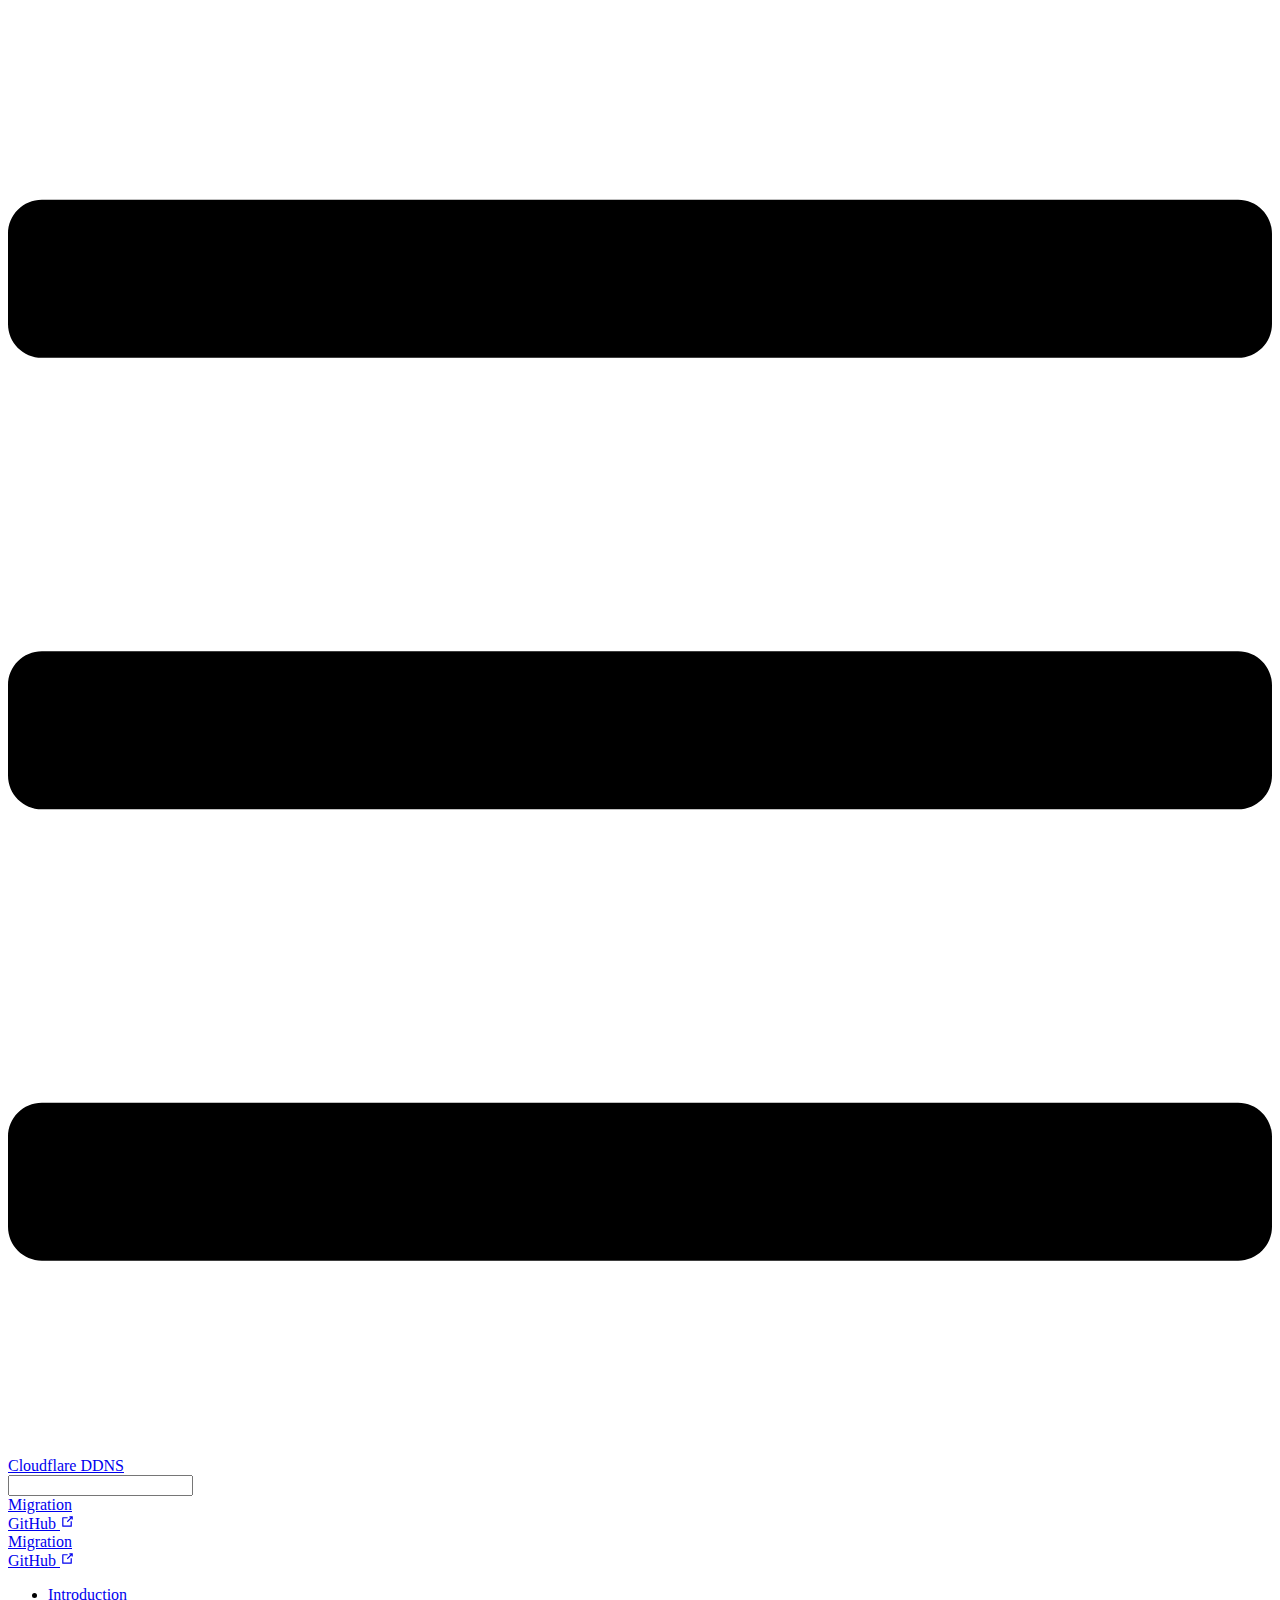
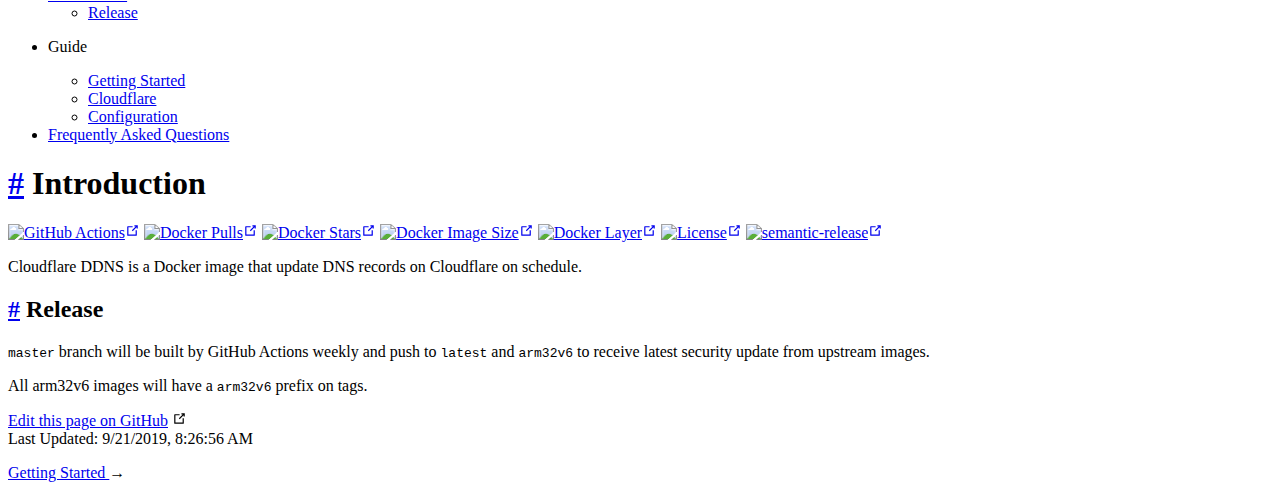
==== commit 5ac8cbad: "Automated deployment: Wed Sep 25 04:21:50 UTC 2019 86fd236ac89606ff7ae45b80e0785f481798cf64" ====
--- a/index.html
+++ b/index.html
@@ -1,21 +1,25 @@
-<!doctype html><html lang="en" class="no-js"><head><meta charset="utf-8"><meta name="viewport" content="width=device-width,initial-scale=1"><meta http-equiv="x-ua-compatible" content="ie=edge"><meta name="lang:clipboard.copy" content="Copy to clipboard"><meta name="lang:clipboard.copied" content="Copied to clipboard"><meta name="lang:search.language" content="en"><meta name="lang:search.pipeline.stopwords" content="True"><meta name="lang:search.pipeline.trimmer" content="True"><meta name="lang:search.result.none" content="No matching documents"><meta name="lang:search.result.one" content="1 matching document"><meta name="lang:search.result.other" content="# matching documents"><meta name="lang:search.tokenizer" content="[\s\-]+"><link rel="shortcut icon" href="assets/images/favicon.png"><meta name="generator" content="mkdocs-1.0.4, mkdocs-material-4.3.0"><title>Cloudflare DDNS</title><link rel="stylesheet" href="assets/stylesheets/application.4031d38b.css"><link rel="stylesheet" href="assets/stylesheets/application-palette.224b79ff.css"><meta name="theme-color" content="#ffa000"><script src="assets/javascripts/modernizr.74668098.js"></script><link href="https://fonts.gstatic.com" rel="preconnect" crossorigin><link rel="stylesheet" href="https://fonts.googleapis.com/css?family=Roboto:300,400,400i,700|Roboto+Mono&display=swap"><style>body,input{font-family:"Roboto","Helvetica Neue",Helvetica,Arial,sans-serif}code,kbd,pre{font-family:"Roboto Mono","Courier New",Courier,monospace}</style><link rel="stylesheet" href="assets/fonts/material-icons.css"></head><body dir="ltr" data-md-color-primary="amber" data-md-color-accent="amber"><svg class="md-svg"><defs><svg xmlns="http://www.w3.org/2000/svg" width="416" height="448" viewBox="0 0 416 448" id="__github"><path fill="currentColor" d="M160 304q0 10-3.125 20.5t-10.75 19T128 352t-18.125-8.5-10.75-19T96 304t3.125-20.5 10.75-19T128 256t18.125 8.5 10.75 19T160 304zm160 0q0 10-3.125 20.5t-10.75 19T288 352t-18.125-8.5-10.75-19T256 304t3.125-20.5 10.75-19T288 256t18.125 8.5 10.75 19T320 304zm40 0q0-30-17.25-51T296 232q-10.25 0-48.75 5.25Q229.5 240 208 240t-39.25-2.75Q130.75 232 120 232q-29.5 0-46.75 21T56 304q0 22 8 38.375t20.25 25.75 30.5 15 35 7.375 37.25 1.75h42q20.5 0 37.25-1.75t35-7.375 30.5-15 20.25-25.75T360 304zm56-44q0 51.75-15.25 82.75-9.5 19.25-26.375 33.25t-35.25 21.5-42.5 11.875-42.875 5.5T212 416q-19.5 0-35.5-.75t-36.875-3.125-38.125-7.5-34.25-12.875T37 371.5t-21.5-28.75Q0 312 0 260q0-59.25 34-99-6.75-20.5-6.75-42.5 0-29 12.75-54.5 27 0 47.5 9.875t47.25 30.875Q171.5 96 212 96q37 0 70 8 26.25-20.5 46.75-30.25T376 64q12.75 25.5 12.75 54.5 0 21.75-6.75 42 34 40 34 99.5z"/></svg></defs></svg> <input class="md-toggle" data-md-toggle="drawer" type="checkbox" id="__drawer" autocomplete="off"> <input class="md-toggle" data-md-toggle="search" type="checkbox" id="__search" autocomplete="off"> <label class="md-overlay" data-md-component="overlay" for="__drawer"></label><a href="#getting-started" tabindex="1" class="md-skip">Skip to content </a><header class="md-header" data-md-component="header"><nav class="md-header-nav md-grid"><div class="md-flex"><div class="md-flex__cell md-flex__cell--shrink"><a href="." title="Cloudflare DDNS" class="md-header-nav__button md-logo"><i class="md-icon"></i></a></div><div class="md-flex__cell md-flex__cell--shrink"><label class="md-icon md-icon--menu md-header-nav__button" for="__drawer"></label></div><div class="md-flex__cell md-flex__cell--stretch"><div class="md-flex__ellipsis md-header-nav__title" data-md-component="title"><span class="md-header-nav__topic">Cloudflare DDNS</span><span class="md-header-nav__topic">Getting Started</span></div></div><div class="md-flex__cell md-flex__cell--shrink"><label class="md-icon md-icon--search md-header-nav__button" for="__search"></label><div class="md-search" data-md-component="search" role="dialog"><label class="md-search__overlay" for="__search"></label><div class="md-search__inner" role="search"><form class="md-search__form" name="search"><input type="text" class="md-search__input" name="query" placeholder="Search" autocapitalize="off" autocorrect="off" autocomplete="off" spellcheck="false" data-md-component="query" data-md-state="active"> <label class="md-icon md-search__icon" for="__search"></label> <button type="reset" class="md-icon md-search__icon" data-md-component="reset" tabindex="-1">&#xE5CD;</button></form><div class="md-search__output"><div class="md-search__scrollwrap" data-md-scrollfix><div class="md-search-result" data-md-component="result"><div class="md-search-result__meta">Type to start searching</div><ol class="md-search-result__list"></ol></div></div></div></div></div></div><div class="md-flex__cell md-flex__cell--shrink"><div class="md-header-nav__source"><a href="https://github.com/joshuaavalon/docker-cloudflare/" title="Go to repository" class="md-source" data-md-source="github"><div class="md-source__icon"><svg viewBox="0 0 24 24" width="24" height="24"><use xlink:href="#__github" width="24" height="24"></use></svg></div><div class="md-source__repository">joshuaavalon/docker-cloudflare</div></a></div></div></div></nav></header><div class="md-container"><main class="md-main"><div class="md-main__inner md-grid" data-md-component="container"><div class="md-sidebar md-sidebar--primary" data-md-component="navigation"><div class="md-sidebar__scrollwrap"><div class="md-sidebar__inner"><nav class="md-nav md-nav--primary" data-md-level="0"><label class="md-nav__title md-nav__title--site" for="__drawer"><a href="." title="Cloudflare DDNS" class="md-nav__button md-logo"><i class="md-icon"></i></a>Cloudflare DDNS</label><div class="md-nav__source"><a href="https://github.com/joshuaavalon/docker-cloudflare/" title="Go to repository" class="md-source" data-md-source="github"><div class="md-source__icon"><svg viewBox="0 0 24 24" width="24" height="24"><use xlink:href="#__github" width="24" height="24"></use></svg></div><div class="md-source__repository">joshuaavalon/docker-cloudflare</div></a></div><ul class="md-nav__list" data-md-scrollfix><li class="md-nav__item md-nav__item--active"><input class="md-toggle md-nav__toggle" data-md-toggle="toc" type="checkbox" id="__toc"><label class="md-nav__link md-nav__link--active" for="__toc">Getting Started</label><a href="." title="Getting Started" class="md-nav__link md-nav__link--active">Getting Started</a><nav class="md-nav md-nav--secondary"><label class="md-nav__title" for="__toc">Table of contents</label><ul class="md-nav__list" data-md-scrollfix><li class="md-nav__item"><a href="#usage" title="Usage" class="md-nav__link">Usage</a></li><li class="md-nav__item"><a href="#release" title="Release" class="md-nav__link">Release</a></li></ul></nav></li><li class="md-nav__item"><a href="configuration/" title="Configuration" class="md-nav__link">Configuration</a></li><li class="md-nav__item"><a href="faq/" title="Frequently Asked Questions" class="md-nav__link">Frequently Asked Questions</a></li></ul></nav></div></div></div><div class="md-sidebar md-sidebar--secondary" data-md-component="toc"><div class="md-sidebar__scrollwrap"><div class="md-sidebar__inner"><nav class="md-nav md-nav--secondary"><label class="md-nav__title" for="__toc">Table of contents</label><ul class="md-nav__list" data-md-scrollfix><li class="md-nav__item"><a href="#usage" title="Usage" class="md-nav__link">Usage</a></li><li class="md-nav__item"><a href="#release" title="Release" class="md-nav__link">Release</a></li></ul></nav></div></div></div><div class="md-content"><article class="md-content__inner md-typeset"><a href="https://github.com/joshuaavalon/docker-cloudflare/edit/master/docs/index.md" title="Edit this page" class="md-icon md-content__icon">&#xE3C9;</a><h1 id="getting-started">Getting Started</h1>
-<p><a href="https://travis-ci.org/joshuaavalon/docker-cloudflare/"><img alt="Travis CI Build" src="https://img.shields.io/travis/joshuaavalon/docker-cloudflare.svg" /></a>
-<a href="https://hub.docker.com/r/joshava/cloudflare-ddns/"><img alt="Docker Pulls" src="https://img.shields.io/docker/pulls/joshava/cloudflare-ddns.svg" /></a> 
-<a href="https://hub.docker.com/r/joshava/cloudflare-ddns/"><img alt="Docker Stars" src="https://img.shields.io/docker/stars/joshava/cloudflare-ddns.svg" /></a> 
-<a href="https://hub.docker.com/r/joshava/cloudflare-ddns/tags/"><img alt="Docker Image Size" src="https://img.shields.io/microbadger/image-size/joshava/cloudflare-ddns.svg" /></a> 
-<a href="https://hub.docker.com/r/joshava/cloudflare-ddns/tags/"><img alt="Docker Layer" src="https://img.shields.io/microbadger/layers/joshava/cloudflare-ddns.svg" /></a>
-<a href="https://github.com/docker-cloudflare/blob/master/LICENSE"><img alt="License" src="https://img.shields.io/github/license/joshuaavalon/docker-cloudflare.svg" /></a></p>
-<p>The is a simple docker using curl to update DNS record on <a href="https://www.cloudflare.com">Cloudflare</a>. Inspired by <a href="https://gist.github.com/rasmusbe/fc2e270095f1a3b41348/">rasmusbe/cloudflare-update-record.sh</a>.</p>
-<h2 id="usage">Usage</h2>
-<pre><code class="bash">docker run \
-    -d \
-    -e ZONE=example.com \
-    -e HOST=foo.example.com \
-    -e EMAIL=example@example.com \
-    -e API=1111111111111111 \
-joshava/cloudflare-ddns
-</code></pre>
-
-<h2 id="release">Release</h2>
-<p><code>master</code> branch will be build by Travis CI weekly and push to <code>latest</code> and <code>arm32v6</code> to receive latest security update from upstream images.</p>
-<p>All arm32v6 images will have a <code>arm32v6</code> prefix on tags.</p></article></div></div></main><footer class="md-footer"><div class="md-footer-nav"><nav class="md-footer-nav__inner md-grid"><a href="configuration/" title="Configuration" class="md-flex md-footer-nav__link md-footer-nav__link--next" rel="next"><div class="md-flex__cell md-flex__cell--stretch md-footer-nav__title"><span class="md-flex__ellipsis"><span class="md-footer-nav__direction">Next</span>Configuration</span></div><div class="md-flex__cell md-flex__cell--shrink"><i class="md-icon md-icon--arrow-forward md-footer-nav__button"></i></div></a></nav></div><div class="md-footer-meta md-typeset"><div class="md-footer-meta__inner md-grid"><div class="md-footer-copyright">powered by <a href="https://www.mkdocs.org">MkDocs</a> and <a href="https://squidfunk.github.io/mkdocs-material/">Material for MkDocs</a></div><div class="md-footer-social"><link rel="stylesheet" href="assets/fonts/font-awesome.css"> <a href="https://github.com/joshuaavalon/docker-cloudflare" class="md-footer-social__link fa fa-github-alt"></a> </div></div></div></footer></div><script src="assets/javascripts/application.b260a35d.js"></script><script>app.initialize({version:"1.0.4",url:{base:"."}})</script></body></html>+<!DOCTYPE html>
+<html lang="en-US">
+  <head>
+    <meta charset="utf-8">
+    <meta name="viewport" content="width=device-width,initial-scale=1">
+    <title>Introduction | Cloudflare DDNS</title>
+    <meta name="description" content="Just playing around">
+    
+    
+    <link rel="preload" href="/docker-cloudflare/assets/css/0.styles.2e40f18c.css" as="style"><link rel="preload" href="/docker-cloudflare/assets/js/app.c0ccbf07.js" as="script"><link rel="preload" href="/docker-cloudflare/assets/js/2.c106d27f.js" as="script"><link rel="preload" href="/docker-cloudflare/assets/js/9.6d695eb3.js" as="script"><link rel="prefetch" href="/docker-cloudflare/assets/js/10.6bb2eb7f.js"><link rel="prefetch" href="/docker-cloudflare/assets/js/11.9f237690.js"><link rel="prefetch" href="/docker-cloudflare/assets/js/3.d21de645.js"><link rel="prefetch" href="/docker-cloudflare/assets/js/4.f73c4363.js"><link rel="prefetch" href="/docker-cloudflare/assets/js/5.5d243936.js"><link rel="prefetch" href="/docker-cloudflare/assets/js/6.35683a9c.js"><link rel="prefetch" href="/docker-cloudflare/assets/js/7.b182858c.js"><link rel="prefetch" href="/docker-cloudflare/assets/js/8.e0364ab3.js">
+    <link rel="stylesheet" href="/docker-cloudflare/assets/css/0.styles.2e40f18c.css">
+  </head>
+  <body>
+    <div id="app" data-server-rendered="true"><div class="theme-container"><header class="navbar"><div class="sidebar-button"><svg xmlns="http://www.w3.org/2000/svg" aria-hidden="true" role="img" viewBox="0 0 448 512" class="icon"><path fill="currentColor" d="M436 124H12c-6.627 0-12-5.373-12-12V80c0-6.627 5.373-12 12-12h424c6.627 0 12 5.373 12 12v32c0 6.627-5.373 12-12 12zm0 160H12c-6.627 0-12-5.373-12-12v-32c0-6.627 5.373-12 12-12h424c6.627 0 12 5.373 12 12v32c0 6.627-5.373 12-12 12zm0 160H12c-6.627 0-12-5.373-12-12v-32c0-6.627 5.373-12 12-12h424c6.627 0 12 5.373 12 12v32c0 6.627-5.373 12-12 12z"></path></svg></div> <a href="/docker-cloudflare/" class="home-link router-link-exact-active router-link-active"><!----> <span class="site-name">Cloudflare DDNS</span></a> <div class="links"><div class="search-box"><input aria-label="Search" autocomplete="off" spellcheck="false" value=""> <!----></div> <nav class="nav-links can-hide"><div class="nav-item"><a href="/docker-cloudflare/migration.html" class="nav-link">Migration</a></div> <a href="https://github.com/joshuaavalon/docker-cloudflare" target="_blank" rel="noopener noreferrer" class="repo-link">
+    GitHub
+    <svg xmlns="http://www.w3.org/2000/svg" aria-hidden="true" x="0px" y="0px" viewBox="0 0 100 100" width="15" height="15" class="icon outbound"><path fill="currentColor" d="M18.8,85.1h56l0,0c2.2,0,4-1.8,4-4v-32h-8v28h-48v-48h28v-8h-32l0,0c-2.2,0-4,1.8-4,4v56C14.8,83.3,16.6,85.1,18.8,85.1z"></path> <polygon fill="currentColor" points="45.7,48.7 51.3,54.3 77.2,28.5 77.2,37.2 85.2,37.2 85.2,14.9 62.8,14.9 62.8,22.9 71.5,22.9"></polygon></svg></a></nav></div></header> <div class="sidebar-mask"></div> <aside class="sidebar"><nav class="nav-links"><div class="nav-item"><a href="/docker-cloudflare/migration.html" class="nav-link">Migration</a></div> <a href="https://github.com/joshuaavalon/docker-cloudflare" target="_blank" rel="noopener noreferrer" class="repo-link">
+    GitHub
+    <svg xmlns="http://www.w3.org/2000/svg" aria-hidden="true" x="0px" y="0px" viewBox="0 0 100 100" width="15" height="15" class="icon outbound"><path fill="currentColor" d="M18.8,85.1h56l0,0c2.2,0,4-1.8,4-4v-32h-8v28h-48v-48h28v-8h-32l0,0c-2.2,0-4,1.8-4,4v56C14.8,83.3,16.6,85.1,18.8,85.1z"></path> <polygon fill="currentColor" points="45.7,48.7 51.3,54.3 77.2,28.5 77.2,37.2 85.2,37.2 85.2,14.9 62.8,14.9 62.8,22.9 71.5,22.9"></polygon></svg></a></nav>  <ul class="sidebar-links"><li><a href="/docker-cloudflare/" class="active sidebar-link">Introduction</a><ul class="sidebar-sub-headers"><li class="sidebar-sub-header"><a href="/docker-cloudflare/#release" class="sidebar-link">Release</a></li></ul></li><li><section class="sidebar-group depth-0"><p class="sidebar-heading"><span>Guide</span> <!----></p> <ul class="sidebar-links sidebar-group-items"><li><a href="/docker-cloudflare/guide/" class="sidebar-link">Getting Started</a></li><li><a href="/docker-cloudflare/guide/cloudflare.html" class="sidebar-link">Cloudflare</a></li><li><a href="/docker-cloudflare/guide/configuration.html" class="sidebar-link">Configuration</a></li></ul></section></li><li><a href="/docker-cloudflare/faq.html" class="sidebar-link">Frequently Asked Questions</a></li></ul> </aside> <main class="page"> <div class="theme-default-content content__default"><h1 id="introduction"><a href="#introduction" aria-hidden="true" class="header-anchor">#</a> Introduction</h1> <p><a href="https://github.com/joshuaavalon/docker-cloudflare/actions" target="_blank" rel="noopener noreferrer"><img src="https://github.com/joshuaavalon/docker-cloudflare/workflows/Main/badge.svg" alt="GitHub Actions"><svg xmlns="http://www.w3.org/2000/svg" aria-hidden="true" x="0px" y="0px" viewBox="0 0 100 100" width="15" height="15" class="icon outbound"><path fill="currentColor" d="M18.8,85.1h56l0,0c2.2,0,4-1.8,4-4v-32h-8v28h-48v-48h28v-8h-32l0,0c-2.2,0-4,1.8-4,4v56C14.8,83.3,16.6,85.1,18.8,85.1z"></path> <polygon fill="currentColor" points="45.7,48.7 51.3,54.3 77.2,28.5 77.2,37.2 85.2,37.2 85.2,14.9 62.8,14.9 62.8,22.9 71.5,22.9"></polygon></svg></a> <a href="https://hub.docker.com/r/joshava/cloudflare-ddns/" target="_blank" rel="noopener noreferrer"><img src="https://img.shields.io/docker/pulls/joshava/cloudflare-ddns.svg" alt="Docker Pulls"><svg xmlns="http://www.w3.org/2000/svg" aria-hidden="true" x="0px" y="0px" viewBox="0 0 100 100" width="15" height="15" class="icon outbound"><path fill="currentColor" d="M18.8,85.1h56l0,0c2.2,0,4-1.8,4-4v-32h-8v28h-48v-48h28v-8h-32l0,0c-2.2,0-4,1.8-4,4v56C14.8,83.3,16.6,85.1,18.8,85.1z"></path> <polygon fill="currentColor" points="45.7,48.7 51.3,54.3 77.2,28.5 77.2,37.2 85.2,37.2 85.2,14.9 62.8,14.9 62.8,22.9 71.5,22.9"></polygon></svg></a> <a href="https://hub.docker.com/r/joshava/cloudflare-ddns/" target="_blank" rel="noopener noreferrer"><img src="https://img.shields.io/docker/stars/joshava/cloudflare-ddns.svg" alt="Docker Stars"><svg xmlns="http://www.w3.org/2000/svg" aria-hidden="true" x="0px" y="0px" viewBox="0 0 100 100" width="15" height="15" class="icon outbound"><path fill="currentColor" d="M18.8,85.1h56l0,0c2.2,0,4-1.8,4-4v-32h-8v28h-48v-48h28v-8h-32l0,0c-2.2,0-4,1.8-4,4v56C14.8,83.3,16.6,85.1,18.8,85.1z"></path> <polygon fill="currentColor" points="45.7,48.7 51.3,54.3 77.2,28.5 77.2,37.2 85.2,37.2 85.2,14.9 62.8,14.9 62.8,22.9 71.5,22.9"></polygon></svg></a> <a href="https://hub.docker.com/r/joshava/cloudflare-ddns/tags/" target="_blank" rel="noopener noreferrer"><img src="https://img.shields.io/microbadger/image-size/joshava/cloudflare-ddns.svg" alt="Docker Image Size"><svg xmlns="http://www.w3.org/2000/svg" aria-hidden="true" x="0px" y="0px" viewBox="0 0 100 100" width="15" height="15" class="icon outbound"><path fill="currentColor" d="M18.8,85.1h56l0,0c2.2,0,4-1.8,4-4v-32h-8v28h-48v-48h28v-8h-32l0,0c-2.2,0-4,1.8-4,4v56C14.8,83.3,16.6,85.1,18.8,85.1z"></path> <polygon fill="currentColor" points="45.7,48.7 51.3,54.3 77.2,28.5 77.2,37.2 85.2,37.2 85.2,14.9 62.8,14.9 62.8,22.9 71.5,22.9"></polygon></svg></a> <a href="https://hub.docker.com/r/joshava/cloudflare-ddns/tags/" target="_blank" rel="noopener noreferrer"><img src="https://img.shields.io/microbadger/layers/joshava/cloudflare-ddns.svg" alt="Docker Layer"><svg xmlns="http://www.w3.org/2000/svg" aria-hidden="true" x="0px" y="0px" viewBox="0 0 100 100" width="15" height="15" class="icon outbound"><path fill="currentColor" d="M18.8,85.1h56l0,0c2.2,0,4-1.8,4-4v-32h-8v28h-48v-48h28v-8h-32l0,0c-2.2,0-4,1.8-4,4v56C14.8,83.3,16.6,85.1,18.8,85.1z"></path> <polygon fill="currentColor" points="45.7,48.7 51.3,54.3 77.2,28.5 77.2,37.2 85.2,37.2 85.2,14.9 62.8,14.9 62.8,22.9 71.5,22.9"></polygon></svg></a> <a href="https://github.com/docker-cloudflare/blob/master/LICENSE" target="_blank" rel="noopener noreferrer"><img src="https://img.shields.io/github/license/joshuaavalon/docker-cloudflare.svg" alt="License"><svg xmlns="http://www.w3.org/2000/svg" aria-hidden="true" x="0px" y="0px" viewBox="0 0 100 100" width="15" height="15" class="icon outbound"><path fill="currentColor" d="M18.8,85.1h56l0,0c2.2,0,4-1.8,4-4v-32h-8v28h-48v-48h28v-8h-32l0,0c-2.2,0-4,1.8-4,4v56C14.8,83.3,16.6,85.1,18.8,85.1z"></path> <polygon fill="currentColor" points="45.7,48.7 51.3,54.3 77.2,28.5 77.2,37.2 85.2,37.2 85.2,14.9 62.8,14.9 62.8,22.9 71.5,22.9"></polygon></svg></a> <a href="https://github.com/semantic-release/semantic-release" target="_blank" rel="noopener noreferrer"><img src="https://img.shields.io/badge/%20%20%F0%9F%93%A6%F0%9F%9A%80-semantic--release-e10079.svg" alt="semantic-release"><svg xmlns="http://www.w3.org/2000/svg" aria-hidden="true" x="0px" y="0px" viewBox="0 0 100 100" width="15" height="15" class="icon outbound"><path fill="currentColor" d="M18.8,85.1h56l0,0c2.2,0,4-1.8,4-4v-32h-8v28h-48v-48h28v-8h-32l0,0c-2.2,0-4,1.8-4,4v56C14.8,83.3,16.6,85.1,18.8,85.1z"></path> <polygon fill="currentColor" points="45.7,48.7 51.3,54.3 77.2,28.5 77.2,37.2 85.2,37.2 85.2,14.9 62.8,14.9 62.8,22.9 71.5,22.9"></polygon></svg></a></p> <p>Cloudflare DDNS is a Docker image that update DNS records on Cloudflare on schedule.</p> <h2 id="release"><a href="#release" aria-hidden="true" class="header-anchor">#</a> Release</h2> <p><code>master</code> branch will be built by GitHub Actions weekly and push to <code>latest</code> and <code>arm32v6</code> to receive latest security update from upstream images.</p> <p>All arm32v6 images will have a <code>arm32v6</code> prefix on tags.</p></div> <footer class="page-edit"><div class="edit-link"><a href="https://github.com/joshuaavalon/docker-cloudflare/edit/master/index.md" target="_blank" rel="noopener noreferrer">Edit this page on GitHub</a> <svg xmlns="http://www.w3.org/2000/svg" aria-hidden="true" x="0px" y="0px" viewBox="0 0 100 100" width="15" height="15" class="icon outbound"><path fill="currentColor" d="M18.8,85.1h56l0,0c2.2,0,4-1.8,4-4v-32h-8v28h-48v-48h28v-8h-32l0,0c-2.2,0-4,1.8-4,4v56C14.8,83.3,16.6,85.1,18.8,85.1z"></path> <polygon fill="currentColor" points="45.7,48.7 51.3,54.3 77.2,28.5 77.2,37.2 85.2,37.2 85.2,14.9 62.8,14.9 62.8,22.9 71.5,22.9"></polygon></svg></div> <div class="last-updated"><span class="prefix">Last Updated: </span> <span class="time">9/21/2019, 8:26:56 AM</span></div></footer> <div class="page-nav"><p class="inner"><!----> <span class="next"><a href="/docker-cloudflare/guide/">
+          Getting Started
+        </a>
+        →
+      </span></p></div> </main></div><div class="global-ui"></div></div>
+    <script src="/docker-cloudflare/assets/js/app.c0ccbf07.js" defer></script><script src="/docker-cloudflare/assets/js/2.c106d27f.js" defer></script><script src="/docker-cloudflare/assets/js/9.6d695eb3.js" defer></script>
+  </body>
+</html>
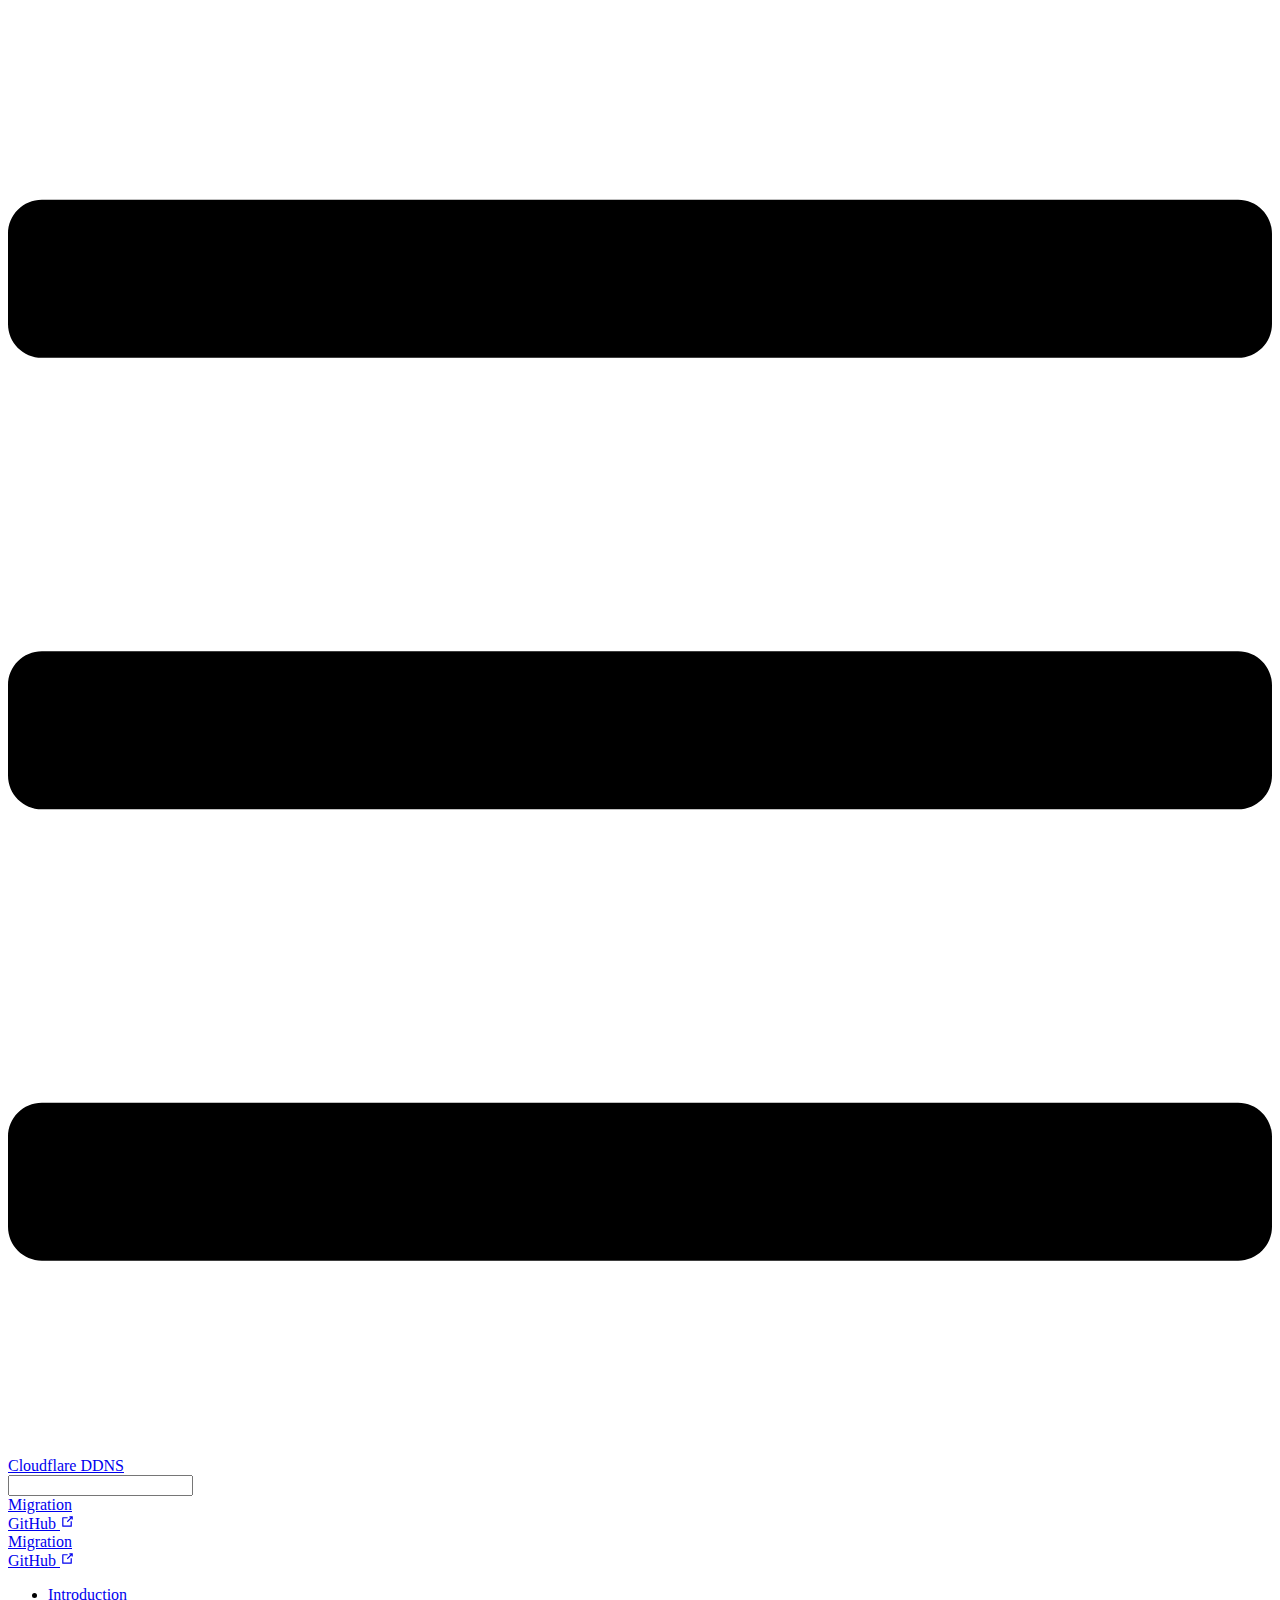
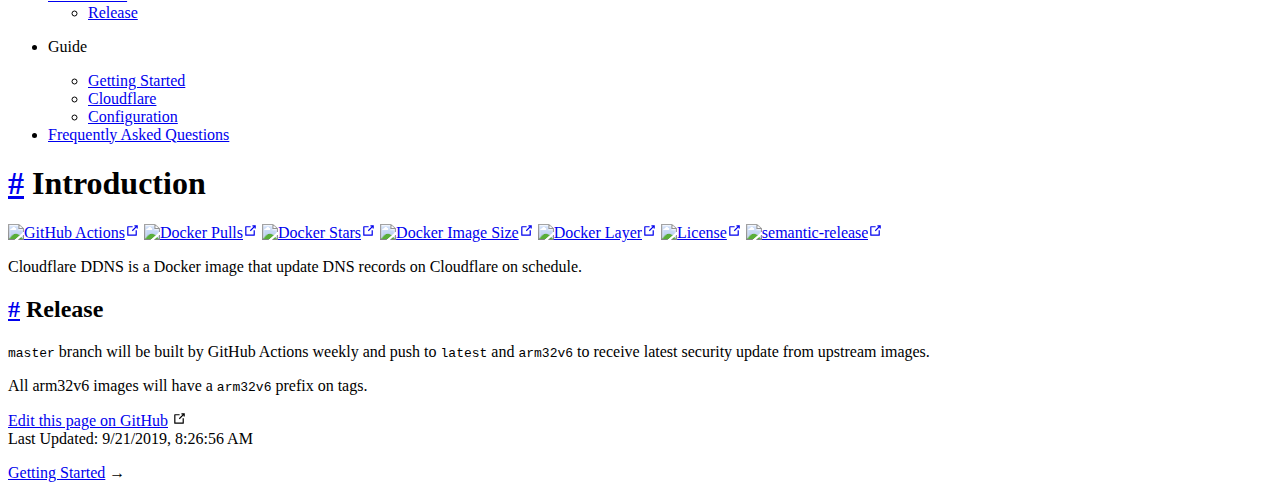
==== commit f6679a7f: "Automated deployment: Sat Nov  9 08:19:29 UTC 2019 9f03e3db7e738d3056fabf128e80011a0f88dbe7" ====
--- a/index.html
+++ b/index.html
@@ -7,19 +7,17 @@
     <meta name="description" content="Just playing around">
     
     
-    <link rel="preload" href="/docker-cloudflare/assets/css/0.styles.2e40f18c.css" as="style"><link rel="preload" href="/docker-cloudflare/assets/js/app.c0ccbf07.js" as="script"><link rel="preload" href="/docker-cloudflare/assets/js/2.c106d27f.js" as="script"><link rel="preload" href="/docker-cloudflare/assets/js/9.6d695eb3.js" as="script"><link rel="prefetch" href="/docker-cloudflare/assets/js/10.6bb2eb7f.js"><link rel="prefetch" href="/docker-cloudflare/assets/js/11.9f237690.js"><link rel="prefetch" href="/docker-cloudflare/assets/js/3.d21de645.js"><link rel="prefetch" href="/docker-cloudflare/assets/js/4.f73c4363.js"><link rel="prefetch" href="/docker-cloudflare/assets/js/5.5d243936.js"><link rel="prefetch" href="/docker-cloudflare/assets/js/6.35683a9c.js"><link rel="prefetch" href="/docker-cloudflare/assets/js/7.b182858c.js"><link rel="prefetch" href="/docker-cloudflare/assets/js/8.e0364ab3.js">
-    <link rel="stylesheet" href="/docker-cloudflare/assets/css/0.styles.2e40f18c.css">
+    <link rel="preload" href="/docker-cloudflare/assets/css/0.styles.4d6cf9b8.css" as="style"><link rel="preload" href="/docker-cloudflare/assets/js/app.6bbd2ab8.js" as="script"><link rel="preload" href="/docker-cloudflare/assets/js/2.5198e8e5.js" as="script"><link rel="preload" href="/docker-cloudflare/assets/js/9.814ec38c.js" as="script"><link rel="prefetch" href="/docker-cloudflare/assets/js/10.e252ccb3.js"><link rel="prefetch" href="/docker-cloudflare/assets/js/11.8a56c68c.js"><link rel="prefetch" href="/docker-cloudflare/assets/js/3.b041d368.js"><link rel="prefetch" href="/docker-cloudflare/assets/js/4.27450447.js"><link rel="prefetch" href="/docker-cloudflare/assets/js/5.35f8937f.js"><link rel="prefetch" href="/docker-cloudflare/assets/js/6.ee074961.js"><link rel="prefetch" href="/docker-cloudflare/assets/js/7.4dab59c8.js"><link rel="prefetch" href="/docker-cloudflare/assets/js/8.e2448b60.js">
+    <link rel="stylesheet" href="/docker-cloudflare/assets/css/0.styles.4d6cf9b8.css">
   </head>
   <body>
     <div id="app" data-server-rendered="true"><div class="theme-container"><header class="navbar"><div class="sidebar-button"><svg xmlns="http://www.w3.org/2000/svg" aria-hidden="true" role="img" viewBox="0 0 448 512" class="icon"><path fill="currentColor" d="M436 124H12c-6.627 0-12-5.373-12-12V80c0-6.627 5.373-12 12-12h424c6.627 0 12 5.373 12 12v32c0 6.627-5.373 12-12 12zm0 160H12c-6.627 0-12-5.373-12-12v-32c0-6.627 5.373-12 12-12h424c6.627 0 12 5.373 12 12v32c0 6.627-5.373 12-12 12zm0 160H12c-6.627 0-12-5.373-12-12v-32c0-6.627 5.373-12 12-12h424c6.627 0 12 5.373 12 12v32c0 6.627-5.373 12-12 12z"></path></svg></div> <a href="/docker-cloudflare/" class="home-link router-link-exact-active router-link-active"><!----> <span class="site-name">Cloudflare DDNS</span></a> <div class="links"><div class="search-box"><input aria-label="Search" autocomplete="off" spellcheck="false" value=""> <!----></div> <nav class="nav-links can-hide"><div class="nav-item"><a href="/docker-cloudflare/migration.html" class="nav-link">Migration</a></div> <a href="https://github.com/joshuaavalon/docker-cloudflare" target="_blank" rel="noopener noreferrer" class="repo-link">
     GitHub
     <svg xmlns="http://www.w3.org/2000/svg" aria-hidden="true" x="0px" y="0px" viewBox="0 0 100 100" width="15" height="15" class="icon outbound"><path fill="currentColor" d="M18.8,85.1h56l0,0c2.2,0,4-1.8,4-4v-32h-8v28h-48v-48h28v-8h-32l0,0c-2.2,0-4,1.8-4,4v56C14.8,83.3,16.6,85.1,18.8,85.1z"></path> <polygon fill="currentColor" points="45.7,48.7 51.3,54.3 77.2,28.5 77.2,37.2 85.2,37.2 85.2,14.9 62.8,14.9 62.8,22.9 71.5,22.9"></polygon></svg></a></nav></div></header> <div class="sidebar-mask"></div> <aside class="sidebar"><nav class="nav-links"><div class="nav-item"><a href="/docker-cloudflare/migration.html" class="nav-link">Migration</a></div> <a href="https://github.com/joshuaavalon/docker-cloudflare" target="_blank" rel="noopener noreferrer" class="repo-link">
     GitHub
-    <svg xmlns="http://www.w3.org/2000/svg" aria-hidden="true" x="0px" y="0px" viewBox="0 0 100 100" width="15" height="15" class="icon outbound"><path fill="currentColor" d="M18.8,85.1h56l0,0c2.2,0,4-1.8,4-4v-32h-8v28h-48v-48h28v-8h-32l0,0c-2.2,0-4,1.8-4,4v56C14.8,83.3,16.6,85.1,18.8,85.1z"></path> <polygon fill="currentColor" points="45.7,48.7 51.3,54.3 77.2,28.5 77.2,37.2 85.2,37.2 85.2,14.9 62.8,14.9 62.8,22.9 71.5,22.9"></polygon></svg></a></nav>  <ul class="sidebar-links"><li><a href="/docker-cloudflare/" class="active sidebar-link">Introduction</a><ul class="sidebar-sub-headers"><li class="sidebar-sub-header"><a href="/docker-cloudflare/#release" class="sidebar-link">Release</a></li></ul></li><li><section class="sidebar-group depth-0"><p class="sidebar-heading"><span>Guide</span> <!----></p> <ul class="sidebar-links sidebar-group-items"><li><a href="/docker-cloudflare/guide/" class="sidebar-link">Getting Started</a></li><li><a href="/docker-cloudflare/guide/cloudflare.html" class="sidebar-link">Cloudflare</a></li><li><a href="/docker-cloudflare/guide/configuration.html" class="sidebar-link">Configuration</a></li></ul></section></li><li><a href="/docker-cloudflare/faq.html" class="sidebar-link">Frequently Asked Questions</a></li></ul> </aside> <main class="page"> <div class="theme-default-content content__default"><h1 id="introduction"><a href="#introduction" aria-hidden="true" class="header-anchor">#</a> Introduction</h1> <p><a href="https://github.com/joshuaavalon/docker-cloudflare/actions" target="_blank" rel="noopener noreferrer"><img src="https://github.com/joshuaavalon/docker-cloudflare/workflows/Main/badge.svg" alt="GitHub Actions"><svg xmlns="http://www.w3.org/2000/svg" aria-hidden="true" x="0px" y="0px" viewBox="0 0 100 100" width="15" height="15" class="icon outbound"><path fill="currentColor" d="M18.8,85.1h56l0,0c2.2,0,4-1.8,4-4v-32h-8v28h-48v-48h28v-8h-32l0,0c-2.2,0-4,1.8-4,4v56C14.8,83.3,16.6,85.1,18.8,85.1z"></path> <polygon fill="currentColor" points="45.7,48.7 51.3,54.3 77.2,28.5 77.2,37.2 85.2,37.2 85.2,14.9 62.8,14.9 62.8,22.9 71.5,22.9"></polygon></svg></a> <a href="https://hub.docker.com/r/joshava/cloudflare-ddns/" target="_blank" rel="noopener noreferrer"><img src="https://img.shields.io/docker/pulls/joshava/cloudflare-ddns.svg" alt="Docker Pulls"><svg xmlns="http://www.w3.org/2000/svg" aria-hidden="true" x="0px" y="0px" viewBox="0 0 100 100" width="15" height="15" class="icon outbound"><path fill="currentColor" d="M18.8,85.1h56l0,0c2.2,0,4-1.8,4-4v-32h-8v28h-48v-48h28v-8h-32l0,0c-2.2,0-4,1.8-4,4v56C14.8,83.3,16.6,85.1,18.8,85.1z"></path> <polygon fill="currentColor" points="45.7,48.7 51.3,54.3 77.2,28.5 77.2,37.2 85.2,37.2 85.2,14.9 62.8,14.9 62.8,22.9 71.5,22.9"></polygon></svg></a> <a href="https://hub.docker.com/r/joshava/cloudflare-ddns/" target="_blank" rel="noopener noreferrer"><img src="https://img.shields.io/docker/stars/joshava/cloudflare-ddns.svg" alt="Docker Stars"><svg xmlns="http://www.w3.org/2000/svg" aria-hidden="true" x="0px" y="0px" viewBox="0 0 100 100" width="15" height="15" class="icon outbound"><path fill="currentColor" d="M18.8,85.1h56l0,0c2.2,0,4-1.8,4-4v-32h-8v28h-48v-48h28v-8h-32l0,0c-2.2,0-4,1.8-4,4v56C14.8,83.3,16.6,85.1,18.8,85.1z"></path> <polygon fill="currentColor" points="45.7,48.7 51.3,54.3 77.2,28.5 77.2,37.2 85.2,37.2 85.2,14.9 62.8,14.9 62.8,22.9 71.5,22.9"></polygon></svg></a> <a href="https://hub.docker.com/r/joshava/cloudflare-ddns/tags/" target="_blank" rel="noopener noreferrer"><img src="https://img.shields.io/microbadger/image-size/joshava/cloudflare-ddns.svg" alt="Docker Image Size"><svg xmlns="http://www.w3.org/2000/svg" aria-hidden="true" x="0px" y="0px" viewBox="0 0 100 100" width="15" height="15" class="icon outbound"><path fill="currentColor" d="M18.8,85.1h56l0,0c2.2,0,4-1.8,4-4v-32h-8v28h-48v-48h28v-8h-32l0,0c-2.2,0-4,1.8-4,4v56C14.8,83.3,16.6,85.1,18.8,85.1z"></path> <polygon fill="currentColor" points="45.7,48.7 51.3,54.3 77.2,28.5 77.2,37.2 85.2,37.2 85.2,14.9 62.8,14.9 62.8,22.9 71.5,22.9"></polygon></svg></a> <a href="https://hub.docker.com/r/joshava/cloudflare-ddns/tags/" target="_blank" rel="noopener noreferrer"><img src="https://img.shields.io/microbadger/layers/joshava/cloudflare-ddns.svg" alt="Docker Layer"><svg xmlns="http://www.w3.org/2000/svg" aria-hidden="true" x="0px" y="0px" viewBox="0 0 100 100" width="15" height="15" class="icon outbound"><path fill="currentColor" d="M18.8,85.1h56l0,0c2.2,0,4-1.8,4-4v-32h-8v28h-48v-48h28v-8h-32l0,0c-2.2,0-4,1.8-4,4v56C14.8,83.3,16.6,85.1,18.8,85.1z"></path> <polygon fill="currentColor" points="45.7,48.7 51.3,54.3 77.2,28.5 77.2,37.2 85.2,37.2 85.2,14.9 62.8,14.9 62.8,22.9 71.5,22.9"></polygon></svg></a> <a href="https://github.com/docker-cloudflare/blob/master/LICENSE" target="_blank" rel="noopener noreferrer"><img src="https://img.shields.io/github/license/joshuaavalon/docker-cloudflare.svg" alt="License"><svg xmlns="http://www.w3.org/2000/svg" aria-hidden="true" x="0px" y="0px" viewBox="0 0 100 100" width="15" height="15" class="icon outbound"><path fill="currentColor" d="M18.8,85.1h56l0,0c2.2,0,4-1.8,4-4v-32h-8v28h-48v-48h28v-8h-32l0,0c-2.2,0-4,1.8-4,4v56C14.8,83.3,16.6,85.1,18.8,85.1z"></path> <polygon fill="currentColor" points="45.7,48.7 51.3,54.3 77.2,28.5 77.2,37.2 85.2,37.2 85.2,14.9 62.8,14.9 62.8,22.9 71.5,22.9"></polygon></svg></a> <a href="https://github.com/semantic-release/semantic-release" target="_blank" rel="noopener noreferrer"><img src="https://img.shields.io/badge/%20%20%F0%9F%93%A6%F0%9F%9A%80-semantic--release-e10079.svg" alt="semantic-release"><svg xmlns="http://www.w3.org/2000/svg" aria-hidden="true" x="0px" y="0px" viewBox="0 0 100 100" width="15" height="15" class="icon outbound"><path fill="currentColor" d="M18.8,85.1h56l0,0c2.2,0,4-1.8,4-4v-32h-8v28h-48v-48h28v-8h-32l0,0c-2.2,0-4,1.8-4,4v56C14.8,83.3,16.6,85.1,18.8,85.1z"></path> <polygon fill="currentColor" points="45.7,48.7 51.3,54.3 77.2,28.5 77.2,37.2 85.2,37.2 85.2,14.9 62.8,14.9 62.8,22.9 71.5,22.9"></polygon></svg></a></p> <p>Cloudflare DDNS is a Docker image that update DNS records on Cloudflare on schedule.</p> <h2 id="release"><a href="#release" aria-hidden="true" class="header-anchor">#</a> Release</h2> <p><code>master</code> branch will be built by GitHub Actions weekly and push to <code>latest</code> and <code>arm32v6</code> to receive latest security update from upstream images.</p> <p>All arm32v6 images will have a <code>arm32v6</code> prefix on tags.</p></div> <footer class="page-edit"><div class="edit-link"><a href="https://github.com/joshuaavalon/docker-cloudflare/edit/master/index.md" target="_blank" rel="noopener noreferrer">Edit this page on GitHub</a> <svg xmlns="http://www.w3.org/2000/svg" aria-hidden="true" x="0px" y="0px" viewBox="0 0 100 100" width="15" height="15" class="icon outbound"><path fill="currentColor" d="M18.8,85.1h56l0,0c2.2,0,4-1.8,4-4v-32h-8v28h-48v-48h28v-8h-32l0,0c-2.2,0-4,1.8-4,4v56C14.8,83.3,16.6,85.1,18.8,85.1z"></path> <polygon fill="currentColor" points="45.7,48.7 51.3,54.3 77.2,28.5 77.2,37.2 85.2,37.2 85.2,14.9 62.8,14.9 62.8,22.9 71.5,22.9"></polygon></svg></div> <div class="last-updated"><span class="prefix">Last Updated: </span> <span class="time">9/21/2019, 8:26:56 AM</span></div></footer> <div class="page-nav"><p class="inner"><!----> <span class="next"><a href="/docker-cloudflare/guide/">
-          Getting Started
-        </a>
-        →
-      </span></p></div> </main></div><div class="global-ui"></div></div>
-    <script src="/docker-cloudflare/assets/js/app.c0ccbf07.js" defer></script><script src="/docker-cloudflare/assets/js/2.c106d27f.js" defer></script><script src="/docker-cloudflare/assets/js/9.6d695eb3.js" defer></script>
+    <svg xmlns="http://www.w3.org/2000/svg" aria-hidden="true" x="0px" y="0px" viewBox="0 0 100 100" width="15" height="15" class="icon outbound"><path fill="currentColor" d="M18.8,85.1h56l0,0c2.2,0,4-1.8,4-4v-32h-8v28h-48v-48h28v-8h-32l0,0c-2.2,0-4,1.8-4,4v56C14.8,83.3,16.6,85.1,18.8,85.1z"></path> <polygon fill="currentColor" points="45.7,48.7 51.3,54.3 77.2,28.5 77.2,37.2 85.2,37.2 85.2,14.9 62.8,14.9 62.8,22.9 71.5,22.9"></polygon></svg></a></nav>  <ul class="sidebar-links"><li><a href="/docker-cloudflare/" class="active sidebar-link">Introduction</a><ul class="sidebar-sub-headers"><li class="sidebar-sub-header"><a href="/docker-cloudflare/#release" class="sidebar-link">Release</a></li></ul></li><li><section class="sidebar-group depth-0"><p class="sidebar-heading"><span>Guide</span> <!----></p> <ul class="sidebar-links sidebar-group-items"><li><a href="/docker-cloudflare/guide/" class="sidebar-link">Getting Started</a></li><li><a href="/docker-cloudflare/guide/cloudflare.html" class="sidebar-link">Cloudflare</a></li><li><a href="/docker-cloudflare/guide/configuration.html" class="sidebar-link">Configuration</a></li></ul></section></li><li><a href="/docker-cloudflare/faq.html" class="sidebar-link">Frequently Asked Questions</a></li></ul> </aside> <main class="page"> <div class="theme-default-content content__default"><h1 id="introduction"><a href="#introduction" class="header-anchor">#</a> Introduction</h1> <p><a href="https://github.com/joshuaavalon/docker-cloudflare/actions" target="_blank" rel="noopener noreferrer"><img src="https://github.com/joshuaavalon/docker-cloudflare/workflows/Main/badge.svg" alt="GitHub Actions"><svg xmlns="http://www.w3.org/2000/svg" aria-hidden="true" x="0px" y="0px" viewBox="0 0 100 100" width="15" height="15" class="icon outbound"><path fill="currentColor" d="M18.8,85.1h56l0,0c2.2,0,4-1.8,4-4v-32h-8v28h-48v-48h28v-8h-32l0,0c-2.2,0-4,1.8-4,4v56C14.8,83.3,16.6,85.1,18.8,85.1z"></path> <polygon fill="currentColor" points="45.7,48.7 51.3,54.3 77.2,28.5 77.2,37.2 85.2,37.2 85.2,14.9 62.8,14.9 62.8,22.9 71.5,22.9"></polygon></svg></a> <a href="https://hub.docker.com/r/joshava/cloudflare-ddns/" target="_blank" rel="noopener noreferrer"><img src="https://img.shields.io/docker/pulls/joshava/cloudflare-ddns.svg" alt="Docker Pulls"><svg xmlns="http://www.w3.org/2000/svg" aria-hidden="true" x="0px" y="0px" viewBox="0 0 100 100" width="15" height="15" class="icon outbound"><path fill="currentColor" d="M18.8,85.1h56l0,0c2.2,0,4-1.8,4-4v-32h-8v28h-48v-48h28v-8h-32l0,0c-2.2,0-4,1.8-4,4v56C14.8,83.3,16.6,85.1,18.8,85.1z"></path> <polygon fill="currentColor" points="45.7,48.7 51.3,54.3 77.2,28.5 77.2,37.2 85.2,37.2 85.2,14.9 62.8,14.9 62.8,22.9 71.5,22.9"></polygon></svg></a> <a href="https://hub.docker.com/r/joshava/cloudflare-ddns/" target="_blank" rel="noopener noreferrer"><img src="https://img.shields.io/docker/stars/joshava/cloudflare-ddns.svg" alt="Docker Stars"><svg xmlns="http://www.w3.org/2000/svg" aria-hidden="true" x="0px" y="0px" viewBox="0 0 100 100" width="15" height="15" class="icon outbound"><path fill="currentColor" d="M18.8,85.1h56l0,0c2.2,0,4-1.8,4-4v-32h-8v28h-48v-48h28v-8h-32l0,0c-2.2,0-4,1.8-4,4v56C14.8,83.3,16.6,85.1,18.8,85.1z"></path> <polygon fill="currentColor" points="45.7,48.7 51.3,54.3 77.2,28.5 77.2,37.2 85.2,37.2 85.2,14.9 62.8,14.9 62.8,22.9 71.5,22.9"></polygon></svg></a> <a href="https://hub.docker.com/r/joshava/cloudflare-ddns/tags/" target="_blank" rel="noopener noreferrer"><img src="https://img.shields.io/microbadger/image-size/joshava/cloudflare-ddns.svg" alt="Docker Image Size"><svg xmlns="http://www.w3.org/2000/svg" aria-hidden="true" x="0px" y="0px" viewBox="0 0 100 100" width="15" height="15" class="icon outbound"><path fill="currentColor" d="M18.8,85.1h56l0,0c2.2,0,4-1.8,4-4v-32h-8v28h-48v-48h28v-8h-32l0,0c-2.2,0-4,1.8-4,4v56C14.8,83.3,16.6,85.1,18.8,85.1z"></path> <polygon fill="currentColor" points="45.7,48.7 51.3,54.3 77.2,28.5 77.2,37.2 85.2,37.2 85.2,14.9 62.8,14.9 62.8,22.9 71.5,22.9"></polygon></svg></a> <a href="https://hub.docker.com/r/joshava/cloudflare-ddns/tags/" target="_blank" rel="noopener noreferrer"><img src="https://img.shields.io/microbadger/layers/joshava/cloudflare-ddns.svg" alt="Docker Layer"><svg xmlns="http://www.w3.org/2000/svg" aria-hidden="true" x="0px" y="0px" viewBox="0 0 100 100" width="15" height="15" class="icon outbound"><path fill="currentColor" d="M18.8,85.1h56l0,0c2.2,0,4-1.8,4-4v-32h-8v28h-48v-48h28v-8h-32l0,0c-2.2,0-4,1.8-4,4v56C14.8,83.3,16.6,85.1,18.8,85.1z"></path> <polygon fill="currentColor" points="45.7,48.7 51.3,54.3 77.2,28.5 77.2,37.2 85.2,37.2 85.2,14.9 62.8,14.9 62.8,22.9 71.5,22.9"></polygon></svg></a> <a href="https://github.com/docker-cloudflare/blob/master/LICENSE" target="_blank" rel="noopener noreferrer"><img src="https://img.shields.io/github/license/joshuaavalon/docker-cloudflare.svg" alt="License"><svg xmlns="http://www.w3.org/2000/svg" aria-hidden="true" x="0px" y="0px" viewBox="0 0 100 100" width="15" height="15" class="icon outbound"><path fill="currentColor" d="M18.8,85.1h56l0,0c2.2,0,4-1.8,4-4v-32h-8v28h-48v-48h28v-8h-32l0,0c-2.2,0-4,1.8-4,4v56C14.8,83.3,16.6,85.1,18.8,85.1z"></path> <polygon fill="currentColor" points="45.7,48.7 51.3,54.3 77.2,28.5 77.2,37.2 85.2,37.2 85.2,14.9 62.8,14.9 62.8,22.9 71.5,22.9"></polygon></svg></a> <a href="https://github.com/semantic-release/semantic-release" target="_blank" rel="noopener noreferrer"><img src="https://img.shields.io/badge/%20%20%F0%9F%93%A6%F0%9F%9A%80-semantic--release-e10079.svg" alt="semantic-release"><svg xmlns="http://www.w3.org/2000/svg" aria-hidden="true" x="0px" y="0px" viewBox="0 0 100 100" width="15" height="15" class="icon outbound"><path fill="currentColor" d="M18.8,85.1h56l0,0c2.2,0,4-1.8,4-4v-32h-8v28h-48v-48h28v-8h-32l0,0c-2.2,0-4,1.8-4,4v56C14.8,83.3,16.6,85.1,18.8,85.1z"></path> <polygon fill="currentColor" points="45.7,48.7 51.3,54.3 77.2,28.5 77.2,37.2 85.2,37.2 85.2,14.9 62.8,14.9 62.8,22.9 71.5,22.9"></polygon></svg></a></p> <p>Cloudflare DDNS is a Docker image that update DNS records on Cloudflare on schedule.</p> <h2 id="release"><a href="#release" class="header-anchor">#</a> Release</h2> <p><code>master</code> branch will be built by GitHub Actions weekly and push to <code>latest</code> and <code>arm32v6</code> to receive latest security update from upstream images.</p> <p>All arm32v6 images will have a <code>arm32v6</code> prefix on tags.</p></div> <footer class="page-edit"><div class="edit-link"><a href="https://github.com/joshuaavalon/docker-cloudflare/edit/master/index.md" target="_blank" rel="noopener noreferrer">Edit this page on GitHub</a> <svg xmlns="http://www.w3.org/2000/svg" aria-hidden="true" x="0px" y="0px" viewBox="0 0 100 100" width="15" height="15" class="icon outbound"><path fill="currentColor" d="M18.8,85.1h56l0,0c2.2,0,4-1.8,4-4v-32h-8v28h-48v-48h28v-8h-32l0,0c-2.2,0-4,1.8-4,4v56C14.8,83.3,16.6,85.1,18.8,85.1z"></path> <polygon fill="currentColor" points="45.7,48.7 51.3,54.3 77.2,28.5 77.2,37.2 85.2,37.2 85.2,14.9 62.8,14.9 62.8,22.9 71.5,22.9"></polygon></svg></div> <div class="last-updated"><span class="prefix">Last Updated:</span> <span class="time">9/21/2019, 8:26:56 AM</span></div></footer> <div class="page-nav"><p class="inner"><!----> <span class="next"><a href="/docker-cloudflare/guide/">Getting Started</a>
+      →
+    </span></p></div> </main></div><div class="global-ui"></div></div>
+    <script src="/docker-cloudflare/assets/js/app.6bbd2ab8.js" defer></script><script src="/docker-cloudflare/assets/js/2.5198e8e5.js" defer></script><script src="/docker-cloudflare/assets/js/9.814ec38c.js" defer></script>
   </body>
 </html>
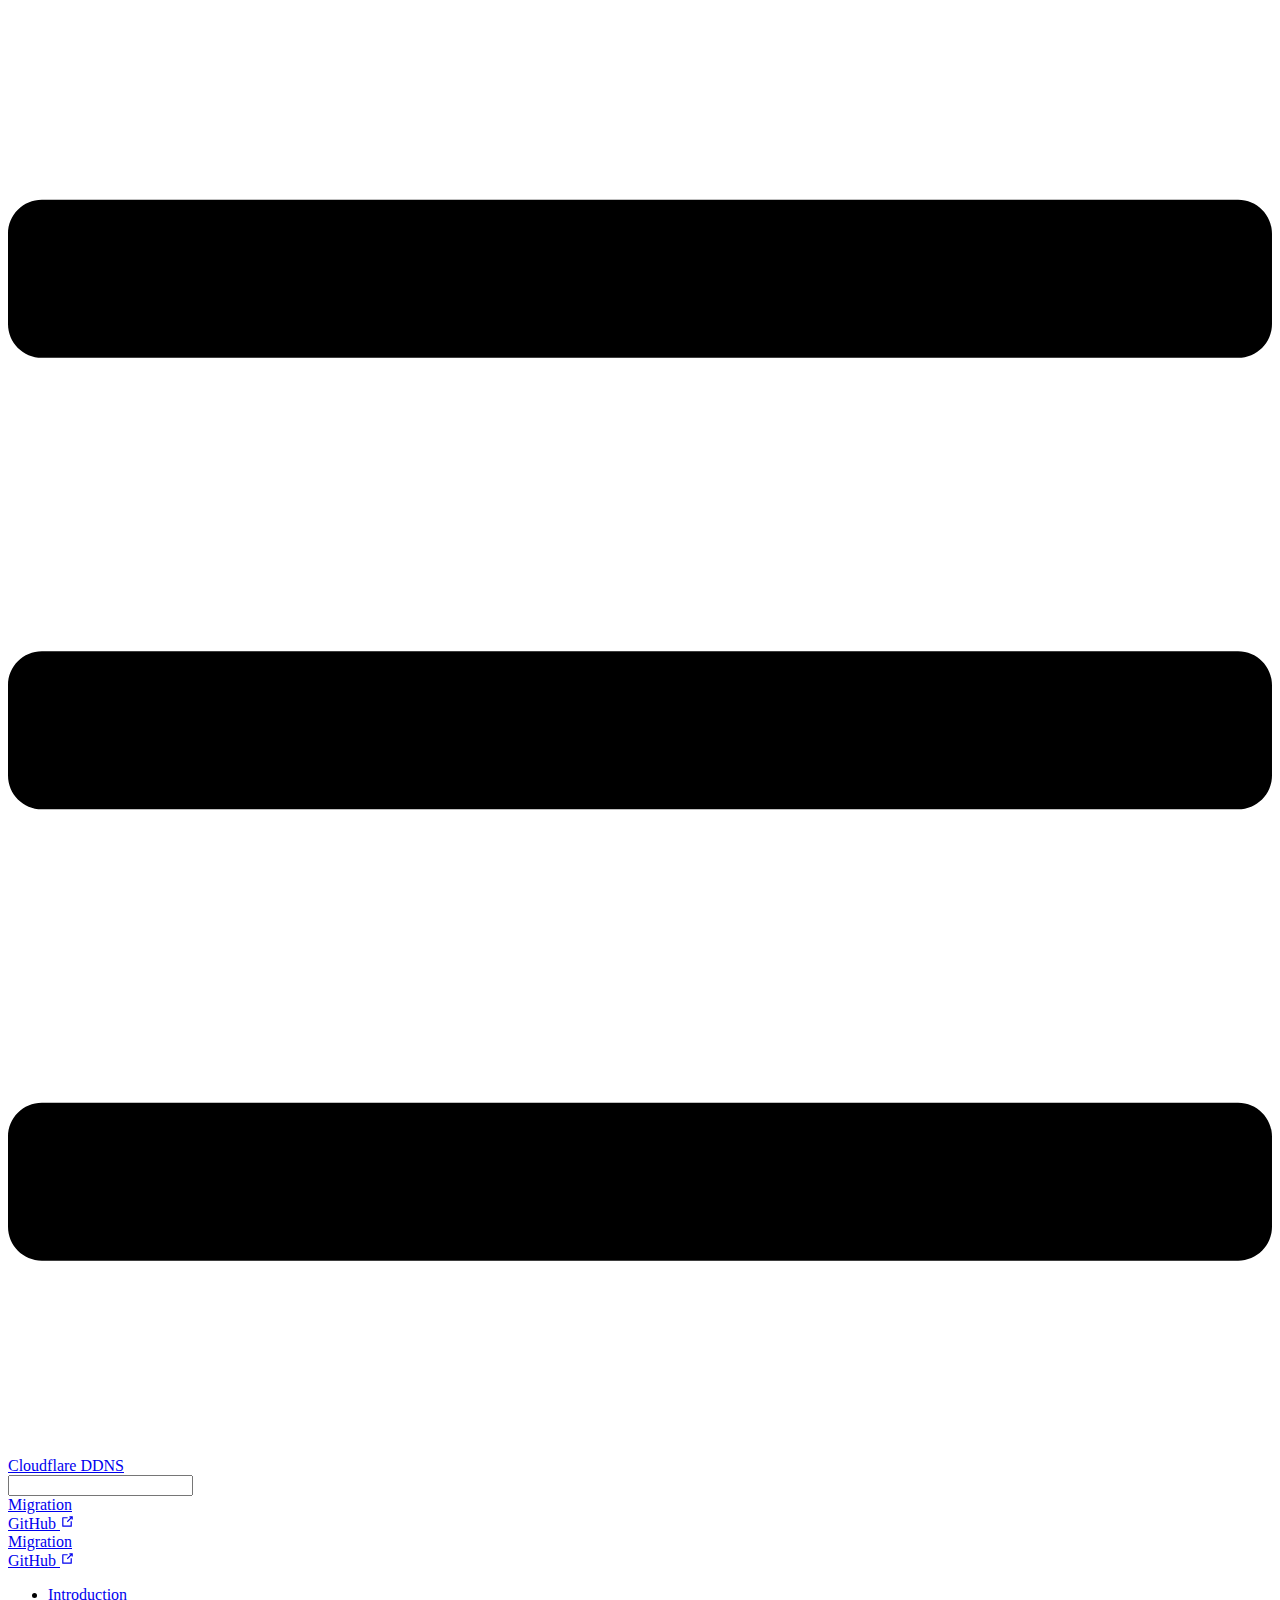
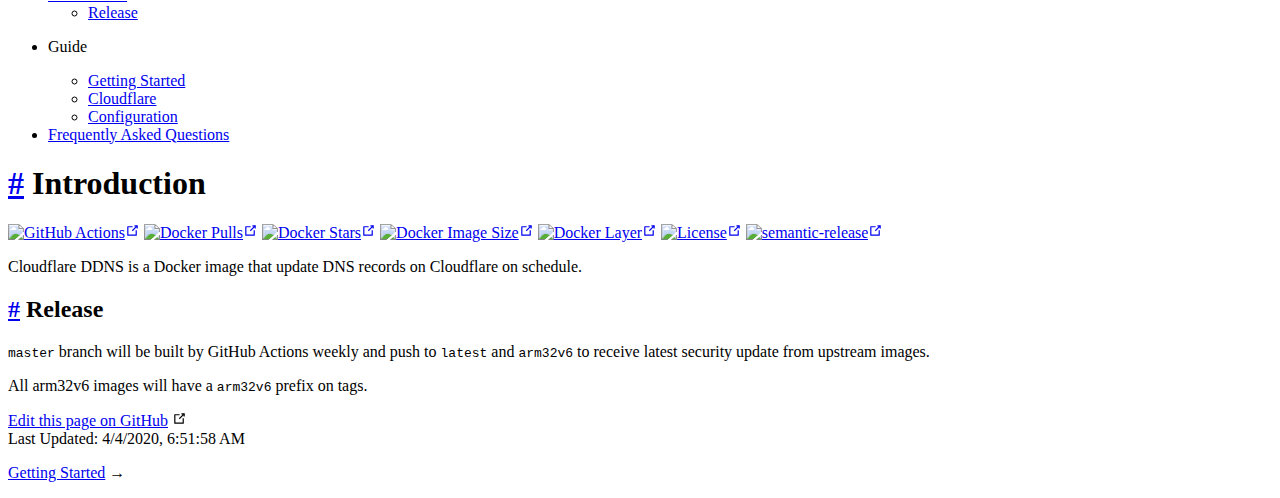
==== commit 026b6863: "Automated deployment: Sat Apr  4 06:55:43 UTC 2020 c6d108ef5148cbcd581d17ac15e7a2ff6d48bbe8" ====
--- a/index.html
+++ b/index.html
@@ -7,7 +7,7 @@
     <meta name="description" content="Just playing around">
     
     
-    <link rel="preload" href="/docker-cloudflare/assets/css/0.styles.4d6cf9b8.css" as="style"><link rel="preload" href="/docker-cloudflare/assets/js/app.6bbd2ab8.js" as="script"><link rel="preload" href="/docker-cloudflare/assets/js/2.5198e8e5.js" as="script"><link rel="preload" href="/docker-cloudflare/assets/js/9.814ec38c.js" as="script"><link rel="prefetch" href="/docker-cloudflare/assets/js/10.e252ccb3.js"><link rel="prefetch" href="/docker-cloudflare/assets/js/11.8a56c68c.js"><link rel="prefetch" href="/docker-cloudflare/assets/js/3.b041d368.js"><link rel="prefetch" href="/docker-cloudflare/assets/js/4.27450447.js"><link rel="prefetch" href="/docker-cloudflare/assets/js/5.35f8937f.js"><link rel="prefetch" href="/docker-cloudflare/assets/js/6.ee074961.js"><link rel="prefetch" href="/docker-cloudflare/assets/js/7.4dab59c8.js"><link rel="prefetch" href="/docker-cloudflare/assets/js/8.e2448b60.js">
+    <link rel="preload" href="/docker-cloudflare/assets/css/0.styles.4d6cf9b8.css" as="style"><link rel="preload" href="/docker-cloudflare/assets/js/app.21f0fc82.js" as="script"><link rel="preload" href="/docker-cloudflare/assets/js/2.5198e8e5.js" as="script"><link rel="preload" href="/docker-cloudflare/assets/js/9.814ec38c.js" as="script"><link rel="prefetch" href="/docker-cloudflare/assets/js/10.e252ccb3.js"><link rel="prefetch" href="/docker-cloudflare/assets/js/11.8a56c68c.js"><link rel="prefetch" href="/docker-cloudflare/assets/js/3.b041d368.js"><link rel="prefetch" href="/docker-cloudflare/assets/js/4.27450447.js"><link rel="prefetch" href="/docker-cloudflare/assets/js/5.35f8937f.js"><link rel="prefetch" href="/docker-cloudflare/assets/js/6.ee074961.js"><link rel="prefetch" href="/docker-cloudflare/assets/js/7.a4983356.js"><link rel="prefetch" href="/docker-cloudflare/assets/js/8.e2448b60.js">
     <link rel="stylesheet" href="/docker-cloudflare/assets/css/0.styles.4d6cf9b8.css">
   </head>
   <body>
@@ -15,9 +15,9 @@
     GitHub
     <svg xmlns="http://www.w3.org/2000/svg" aria-hidden="true" x="0px" y="0px" viewBox="0 0 100 100" width="15" height="15" class="icon outbound"><path fill="currentColor" d="M18.8,85.1h56l0,0c2.2,0,4-1.8,4-4v-32h-8v28h-48v-48h28v-8h-32l0,0c-2.2,0-4,1.8-4,4v56C14.8,83.3,16.6,85.1,18.8,85.1z"></path> <polygon fill="currentColor" points="45.7,48.7 51.3,54.3 77.2,28.5 77.2,37.2 85.2,37.2 85.2,14.9 62.8,14.9 62.8,22.9 71.5,22.9"></polygon></svg></a></nav></div></header> <div class="sidebar-mask"></div> <aside class="sidebar"><nav class="nav-links"><div class="nav-item"><a href="/docker-cloudflare/migration.html" class="nav-link">Migration</a></div> <a href="https://github.com/joshuaavalon/docker-cloudflare" target="_blank" rel="noopener noreferrer" class="repo-link">
     GitHub
-    <svg xmlns="http://www.w3.org/2000/svg" aria-hidden="true" x="0px" y="0px" viewBox="0 0 100 100" width="15" height="15" class="icon outbound"><path fill="currentColor" d="M18.8,85.1h56l0,0c2.2,0,4-1.8,4-4v-32h-8v28h-48v-48h28v-8h-32l0,0c-2.2,0-4,1.8-4,4v56C14.8,83.3,16.6,85.1,18.8,85.1z"></path> <polygon fill="currentColor" points="45.7,48.7 51.3,54.3 77.2,28.5 77.2,37.2 85.2,37.2 85.2,14.9 62.8,14.9 62.8,22.9 71.5,22.9"></polygon></svg></a></nav>  <ul class="sidebar-links"><li><a href="/docker-cloudflare/" class="active sidebar-link">Introduction</a><ul class="sidebar-sub-headers"><li class="sidebar-sub-header"><a href="/docker-cloudflare/#release" class="sidebar-link">Release</a></li></ul></li><li><section class="sidebar-group depth-0"><p class="sidebar-heading"><span>Guide</span> <!----></p> <ul class="sidebar-links sidebar-group-items"><li><a href="/docker-cloudflare/guide/" class="sidebar-link">Getting Started</a></li><li><a href="/docker-cloudflare/guide/cloudflare.html" class="sidebar-link">Cloudflare</a></li><li><a href="/docker-cloudflare/guide/configuration.html" class="sidebar-link">Configuration</a></li></ul></section></li><li><a href="/docker-cloudflare/faq.html" class="sidebar-link">Frequently Asked Questions</a></li></ul> </aside> <main class="page"> <div class="theme-default-content content__default"><h1 id="introduction"><a href="#introduction" class="header-anchor">#</a> Introduction</h1> <p><a href="https://github.com/joshuaavalon/docker-cloudflare/actions" target="_blank" rel="noopener noreferrer"><img src="https://github.com/joshuaavalon/docker-cloudflare/workflows/Main/badge.svg" alt="GitHub Actions"><svg xmlns="http://www.w3.org/2000/svg" aria-hidden="true" x="0px" y="0px" viewBox="0 0 100 100" width="15" height="15" class="icon outbound"><path fill="currentColor" d="M18.8,85.1h56l0,0c2.2,0,4-1.8,4-4v-32h-8v28h-48v-48h28v-8h-32l0,0c-2.2,0-4,1.8-4,4v56C14.8,83.3,16.6,85.1,18.8,85.1z"></path> <polygon fill="currentColor" points="45.7,48.7 51.3,54.3 77.2,28.5 77.2,37.2 85.2,37.2 85.2,14.9 62.8,14.9 62.8,22.9 71.5,22.9"></polygon></svg></a> <a href="https://hub.docker.com/r/joshava/cloudflare-ddns/" target="_blank" rel="noopener noreferrer"><img src="https://img.shields.io/docker/pulls/joshava/cloudflare-ddns.svg" alt="Docker Pulls"><svg xmlns="http://www.w3.org/2000/svg" aria-hidden="true" x="0px" y="0px" viewBox="0 0 100 100" width="15" height="15" class="icon outbound"><path fill="currentColor" d="M18.8,85.1h56l0,0c2.2,0,4-1.8,4-4v-32h-8v28h-48v-48h28v-8h-32l0,0c-2.2,0-4,1.8-4,4v56C14.8,83.3,16.6,85.1,18.8,85.1z"></path> <polygon fill="currentColor" points="45.7,48.7 51.3,54.3 77.2,28.5 77.2,37.2 85.2,37.2 85.2,14.9 62.8,14.9 62.8,22.9 71.5,22.9"></polygon></svg></a> <a href="https://hub.docker.com/r/joshava/cloudflare-ddns/" target="_blank" rel="noopener noreferrer"><img src="https://img.shields.io/docker/stars/joshava/cloudflare-ddns.svg" alt="Docker Stars"><svg xmlns="http://www.w3.org/2000/svg" aria-hidden="true" x="0px" y="0px" viewBox="0 0 100 100" width="15" height="15" class="icon outbound"><path fill="currentColor" d="M18.8,85.1h56l0,0c2.2,0,4-1.8,4-4v-32h-8v28h-48v-48h28v-8h-32l0,0c-2.2,0-4,1.8-4,4v56C14.8,83.3,16.6,85.1,18.8,85.1z"></path> <polygon fill="currentColor" points="45.7,48.7 51.3,54.3 77.2,28.5 77.2,37.2 85.2,37.2 85.2,14.9 62.8,14.9 62.8,22.9 71.5,22.9"></polygon></svg></a> <a href="https://hub.docker.com/r/joshava/cloudflare-ddns/tags/" target="_blank" rel="noopener noreferrer"><img src="https://img.shields.io/microbadger/image-size/joshava/cloudflare-ddns.svg" alt="Docker Image Size"><svg xmlns="http://www.w3.org/2000/svg" aria-hidden="true" x="0px" y="0px" viewBox="0 0 100 100" width="15" height="15" class="icon outbound"><path fill="currentColor" d="M18.8,85.1h56l0,0c2.2,0,4-1.8,4-4v-32h-8v28h-48v-48h28v-8h-32l0,0c-2.2,0-4,1.8-4,4v56C14.8,83.3,16.6,85.1,18.8,85.1z"></path> <polygon fill="currentColor" points="45.7,48.7 51.3,54.3 77.2,28.5 77.2,37.2 85.2,37.2 85.2,14.9 62.8,14.9 62.8,22.9 71.5,22.9"></polygon></svg></a> <a href="https://hub.docker.com/r/joshava/cloudflare-ddns/tags/" target="_blank" rel="noopener noreferrer"><img src="https://img.shields.io/microbadger/layers/joshava/cloudflare-ddns.svg" alt="Docker Layer"><svg xmlns="http://www.w3.org/2000/svg" aria-hidden="true" x="0px" y="0px" viewBox="0 0 100 100" width="15" height="15" class="icon outbound"><path fill="currentColor" d="M18.8,85.1h56l0,0c2.2,0,4-1.8,4-4v-32h-8v28h-48v-48h28v-8h-32l0,0c-2.2,0-4,1.8-4,4v56C14.8,83.3,16.6,85.1,18.8,85.1z"></path> <polygon fill="currentColor" points="45.7,48.7 51.3,54.3 77.2,28.5 77.2,37.2 85.2,37.2 85.2,14.9 62.8,14.9 62.8,22.9 71.5,22.9"></polygon></svg></a> <a href="https://github.com/docker-cloudflare/blob/master/LICENSE" target="_blank" rel="noopener noreferrer"><img src="https://img.shields.io/github/license/joshuaavalon/docker-cloudflare.svg" alt="License"><svg xmlns="http://www.w3.org/2000/svg" aria-hidden="true" x="0px" y="0px" viewBox="0 0 100 100" width="15" height="15" class="icon outbound"><path fill="currentColor" d="M18.8,85.1h56l0,0c2.2,0,4-1.8,4-4v-32h-8v28h-48v-48h28v-8h-32l0,0c-2.2,0-4,1.8-4,4v56C14.8,83.3,16.6,85.1,18.8,85.1z"></path> <polygon fill="currentColor" points="45.7,48.7 51.3,54.3 77.2,28.5 77.2,37.2 85.2,37.2 85.2,14.9 62.8,14.9 62.8,22.9 71.5,22.9"></polygon></svg></a> <a href="https://github.com/semantic-release/semantic-release" target="_blank" rel="noopener noreferrer"><img src="https://img.shields.io/badge/%20%20%F0%9F%93%A6%F0%9F%9A%80-semantic--release-e10079.svg" alt="semantic-release"><svg xmlns="http://www.w3.org/2000/svg" aria-hidden="true" x="0px" y="0px" viewBox="0 0 100 100" width="15" height="15" class="icon outbound"><path fill="currentColor" d="M18.8,85.1h56l0,0c2.2,0,4-1.8,4-4v-32h-8v28h-48v-48h28v-8h-32l0,0c-2.2,0-4,1.8-4,4v56C14.8,83.3,16.6,85.1,18.8,85.1z"></path> <polygon fill="currentColor" points="45.7,48.7 51.3,54.3 77.2,28.5 77.2,37.2 85.2,37.2 85.2,14.9 62.8,14.9 62.8,22.9 71.5,22.9"></polygon></svg></a></p> <p>Cloudflare DDNS is a Docker image that update DNS records on Cloudflare on schedule.</p> <h2 id="release"><a href="#release" class="header-anchor">#</a> Release</h2> <p><code>master</code> branch will be built by GitHub Actions weekly and push to <code>latest</code> and <code>arm32v6</code> to receive latest security update from upstream images.</p> <p>All arm32v6 images will have a <code>arm32v6</code> prefix on tags.</p></div> <footer class="page-edit"><div class="edit-link"><a href="https://github.com/joshuaavalon/docker-cloudflare/edit/master/index.md" target="_blank" rel="noopener noreferrer">Edit this page on GitHub</a> <svg xmlns="http://www.w3.org/2000/svg" aria-hidden="true" x="0px" y="0px" viewBox="0 0 100 100" width="15" height="15" class="icon outbound"><path fill="currentColor" d="M18.8,85.1h56l0,0c2.2,0,4-1.8,4-4v-32h-8v28h-48v-48h28v-8h-32l0,0c-2.2,0-4,1.8-4,4v56C14.8,83.3,16.6,85.1,18.8,85.1z"></path> <polygon fill="currentColor" points="45.7,48.7 51.3,54.3 77.2,28.5 77.2,37.2 85.2,37.2 85.2,14.9 62.8,14.9 62.8,22.9 71.5,22.9"></polygon></svg></div> <div class="last-updated"><span class="prefix">Last Updated:</span> <span class="time">9/21/2019, 8:26:56 AM</span></div></footer> <div class="page-nav"><p class="inner"><!----> <span class="next"><a href="/docker-cloudflare/guide/">Getting Started</a>
+    <svg xmlns="http://www.w3.org/2000/svg" aria-hidden="true" x="0px" y="0px" viewBox="0 0 100 100" width="15" height="15" class="icon outbound"><path fill="currentColor" d="M18.8,85.1h56l0,0c2.2,0,4-1.8,4-4v-32h-8v28h-48v-48h28v-8h-32l0,0c-2.2,0-4,1.8-4,4v56C14.8,83.3,16.6,85.1,18.8,85.1z"></path> <polygon fill="currentColor" points="45.7,48.7 51.3,54.3 77.2,28.5 77.2,37.2 85.2,37.2 85.2,14.9 62.8,14.9 62.8,22.9 71.5,22.9"></polygon></svg></a></nav>  <ul class="sidebar-links"><li><a href="/docker-cloudflare/" class="active sidebar-link">Introduction</a><ul class="sidebar-sub-headers"><li class="sidebar-sub-header"><a href="/docker-cloudflare/#release" class="sidebar-link">Release</a></li></ul></li><li><section class="sidebar-group depth-0"><p class="sidebar-heading"><span>Guide</span> <!----></p> <ul class="sidebar-links sidebar-group-items"><li><a href="/docker-cloudflare/guide/" class="sidebar-link">Getting Started</a></li><li><a href="/docker-cloudflare/guide/cloudflare.html" class="sidebar-link">Cloudflare</a></li><li><a href="/docker-cloudflare/guide/configuration.html" class="sidebar-link">Configuration</a></li></ul></section></li><li><a href="/docker-cloudflare/faq.html" class="sidebar-link">Frequently Asked Questions</a></li></ul> </aside> <main class="page"> <div class="theme-default-content content__default"><h1 id="introduction"><a href="#introduction" class="header-anchor">#</a> Introduction</h1> <p><a href="https://github.com/joshuaavalon/docker-cloudflare/actions" target="_blank" rel="noopener noreferrer"><img src="https://github.com/joshuaavalon/docker-cloudflare/workflows/Main/badge.svg" alt="GitHub Actions"><svg xmlns="http://www.w3.org/2000/svg" aria-hidden="true" x="0px" y="0px" viewBox="0 0 100 100" width="15" height="15" class="icon outbound"><path fill="currentColor" d="M18.8,85.1h56l0,0c2.2,0,4-1.8,4-4v-32h-8v28h-48v-48h28v-8h-32l0,0c-2.2,0-4,1.8-4,4v56C14.8,83.3,16.6,85.1,18.8,85.1z"></path> <polygon fill="currentColor" points="45.7,48.7 51.3,54.3 77.2,28.5 77.2,37.2 85.2,37.2 85.2,14.9 62.8,14.9 62.8,22.9 71.5,22.9"></polygon></svg></a> <a href="https://hub.docker.com/r/joshava/cloudflare-ddns/" target="_blank" rel="noopener noreferrer"><img src="https://img.shields.io/docker/pulls/joshava/cloudflare-ddns.svg" alt="Docker Pulls"><svg xmlns="http://www.w3.org/2000/svg" aria-hidden="true" x="0px" y="0px" viewBox="0 0 100 100" width="15" height="15" class="icon outbound"><path fill="currentColor" d="M18.8,85.1h56l0,0c2.2,0,4-1.8,4-4v-32h-8v28h-48v-48h28v-8h-32l0,0c-2.2,0-4,1.8-4,4v56C14.8,83.3,16.6,85.1,18.8,85.1z"></path> <polygon fill="currentColor" points="45.7,48.7 51.3,54.3 77.2,28.5 77.2,37.2 85.2,37.2 85.2,14.9 62.8,14.9 62.8,22.9 71.5,22.9"></polygon></svg></a> <a href="https://hub.docker.com/r/joshava/cloudflare-ddns/" target="_blank" rel="noopener noreferrer"><img src="https://img.shields.io/docker/stars/joshava/cloudflare-ddns.svg" alt="Docker Stars"><svg xmlns="http://www.w3.org/2000/svg" aria-hidden="true" x="0px" y="0px" viewBox="0 0 100 100" width="15" height="15" class="icon outbound"><path fill="currentColor" d="M18.8,85.1h56l0,0c2.2,0,4-1.8,4-4v-32h-8v28h-48v-48h28v-8h-32l0,0c-2.2,0-4,1.8-4,4v56C14.8,83.3,16.6,85.1,18.8,85.1z"></path> <polygon fill="currentColor" points="45.7,48.7 51.3,54.3 77.2,28.5 77.2,37.2 85.2,37.2 85.2,14.9 62.8,14.9 62.8,22.9 71.5,22.9"></polygon></svg></a> <a href="https://hub.docker.com/r/joshava/cloudflare-ddns/tags/" target="_blank" rel="noopener noreferrer"><img src="https://img.shields.io/microbadger/image-size/joshava/cloudflare-ddns.svg" alt="Docker Image Size"><svg xmlns="http://www.w3.org/2000/svg" aria-hidden="true" x="0px" y="0px" viewBox="0 0 100 100" width="15" height="15" class="icon outbound"><path fill="currentColor" d="M18.8,85.1h56l0,0c2.2,0,4-1.8,4-4v-32h-8v28h-48v-48h28v-8h-32l0,0c-2.2,0-4,1.8-4,4v56C14.8,83.3,16.6,85.1,18.8,85.1z"></path> <polygon fill="currentColor" points="45.7,48.7 51.3,54.3 77.2,28.5 77.2,37.2 85.2,37.2 85.2,14.9 62.8,14.9 62.8,22.9 71.5,22.9"></polygon></svg></a> <a href="https://hub.docker.com/r/joshava/cloudflare-ddns/tags/" target="_blank" rel="noopener noreferrer"><img src="https://img.shields.io/microbadger/layers/joshava/cloudflare-ddns.svg" alt="Docker Layer"><svg xmlns="http://www.w3.org/2000/svg" aria-hidden="true" x="0px" y="0px" viewBox="0 0 100 100" width="15" height="15" class="icon outbound"><path fill="currentColor" d="M18.8,85.1h56l0,0c2.2,0,4-1.8,4-4v-32h-8v28h-48v-48h28v-8h-32l0,0c-2.2,0-4,1.8-4,4v56C14.8,83.3,16.6,85.1,18.8,85.1z"></path> <polygon fill="currentColor" points="45.7,48.7 51.3,54.3 77.2,28.5 77.2,37.2 85.2,37.2 85.2,14.9 62.8,14.9 62.8,22.9 71.5,22.9"></polygon></svg></a> <a href="https://github.com/docker-cloudflare/blob/master/LICENSE" target="_blank" rel="noopener noreferrer"><img src="https://img.shields.io/github/license/joshuaavalon/docker-cloudflare.svg" alt="License"><svg xmlns="http://www.w3.org/2000/svg" aria-hidden="true" x="0px" y="0px" viewBox="0 0 100 100" width="15" height="15" class="icon outbound"><path fill="currentColor" d="M18.8,85.1h56l0,0c2.2,0,4-1.8,4-4v-32h-8v28h-48v-48h28v-8h-32l0,0c-2.2,0-4,1.8-4,4v56C14.8,83.3,16.6,85.1,18.8,85.1z"></path> <polygon fill="currentColor" points="45.7,48.7 51.3,54.3 77.2,28.5 77.2,37.2 85.2,37.2 85.2,14.9 62.8,14.9 62.8,22.9 71.5,22.9"></polygon></svg></a> <a href="https://github.com/semantic-release/semantic-release" target="_blank" rel="noopener noreferrer"><img src="https://img.shields.io/badge/%20%20%F0%9F%93%A6%F0%9F%9A%80-semantic--release-e10079.svg" alt="semantic-release"><svg xmlns="http://www.w3.org/2000/svg" aria-hidden="true" x="0px" y="0px" viewBox="0 0 100 100" width="15" height="15" class="icon outbound"><path fill="currentColor" d="M18.8,85.1h56l0,0c2.2,0,4-1.8,4-4v-32h-8v28h-48v-48h28v-8h-32l0,0c-2.2,0-4,1.8-4,4v56C14.8,83.3,16.6,85.1,18.8,85.1z"></path> <polygon fill="currentColor" points="45.7,48.7 51.3,54.3 77.2,28.5 77.2,37.2 85.2,37.2 85.2,14.9 62.8,14.9 62.8,22.9 71.5,22.9"></polygon></svg></a></p> <p>Cloudflare DDNS is a Docker image that update DNS records on Cloudflare on schedule.</p> <h2 id="release"><a href="#release" class="header-anchor">#</a> Release</h2> <p><code>master</code> branch will be built by GitHub Actions weekly and push to <code>latest</code> and <code>arm32v6</code> to receive latest security update from upstream images.</p> <p>All arm32v6 images will have a <code>arm32v6</code> prefix on tags.</p></div> <footer class="page-edit"><div class="edit-link"><a href="https://github.com/joshuaavalon/docker-cloudflare/edit/master/index.md" target="_blank" rel="noopener noreferrer">Edit this page on GitHub</a> <svg xmlns="http://www.w3.org/2000/svg" aria-hidden="true" x="0px" y="0px" viewBox="0 0 100 100" width="15" height="15" class="icon outbound"><path fill="currentColor" d="M18.8,85.1h56l0,0c2.2,0,4-1.8,4-4v-32h-8v28h-48v-48h28v-8h-32l0,0c-2.2,0-4,1.8-4,4v56C14.8,83.3,16.6,85.1,18.8,85.1z"></path> <polygon fill="currentColor" points="45.7,48.7 51.3,54.3 77.2,28.5 77.2,37.2 85.2,37.2 85.2,14.9 62.8,14.9 62.8,22.9 71.5,22.9"></polygon></svg></div> <div class="last-updated"><span class="prefix">Last Updated:</span> <span class="time">4/4/2020, 6:51:58 AM</span></div></footer> <div class="page-nav"><p class="inner"><!----> <span class="next"><a href="/docker-cloudflare/guide/">Getting Started</a>
       →
     </span></p></div> </main></div><div class="global-ui"></div></div>
-    <script src="/docker-cloudflare/assets/js/app.6bbd2ab8.js" defer></script><script src="/docker-cloudflare/assets/js/2.5198e8e5.js" defer></script><script src="/docker-cloudflare/assets/js/9.814ec38c.js" defer></script>
+    <script src="/docker-cloudflare/assets/js/app.21f0fc82.js" defer></script><script src="/docker-cloudflare/assets/js/2.5198e8e5.js" defer></script><script src="/docker-cloudflare/assets/js/9.814ec38c.js" defer></script>
   </body>
 </html>
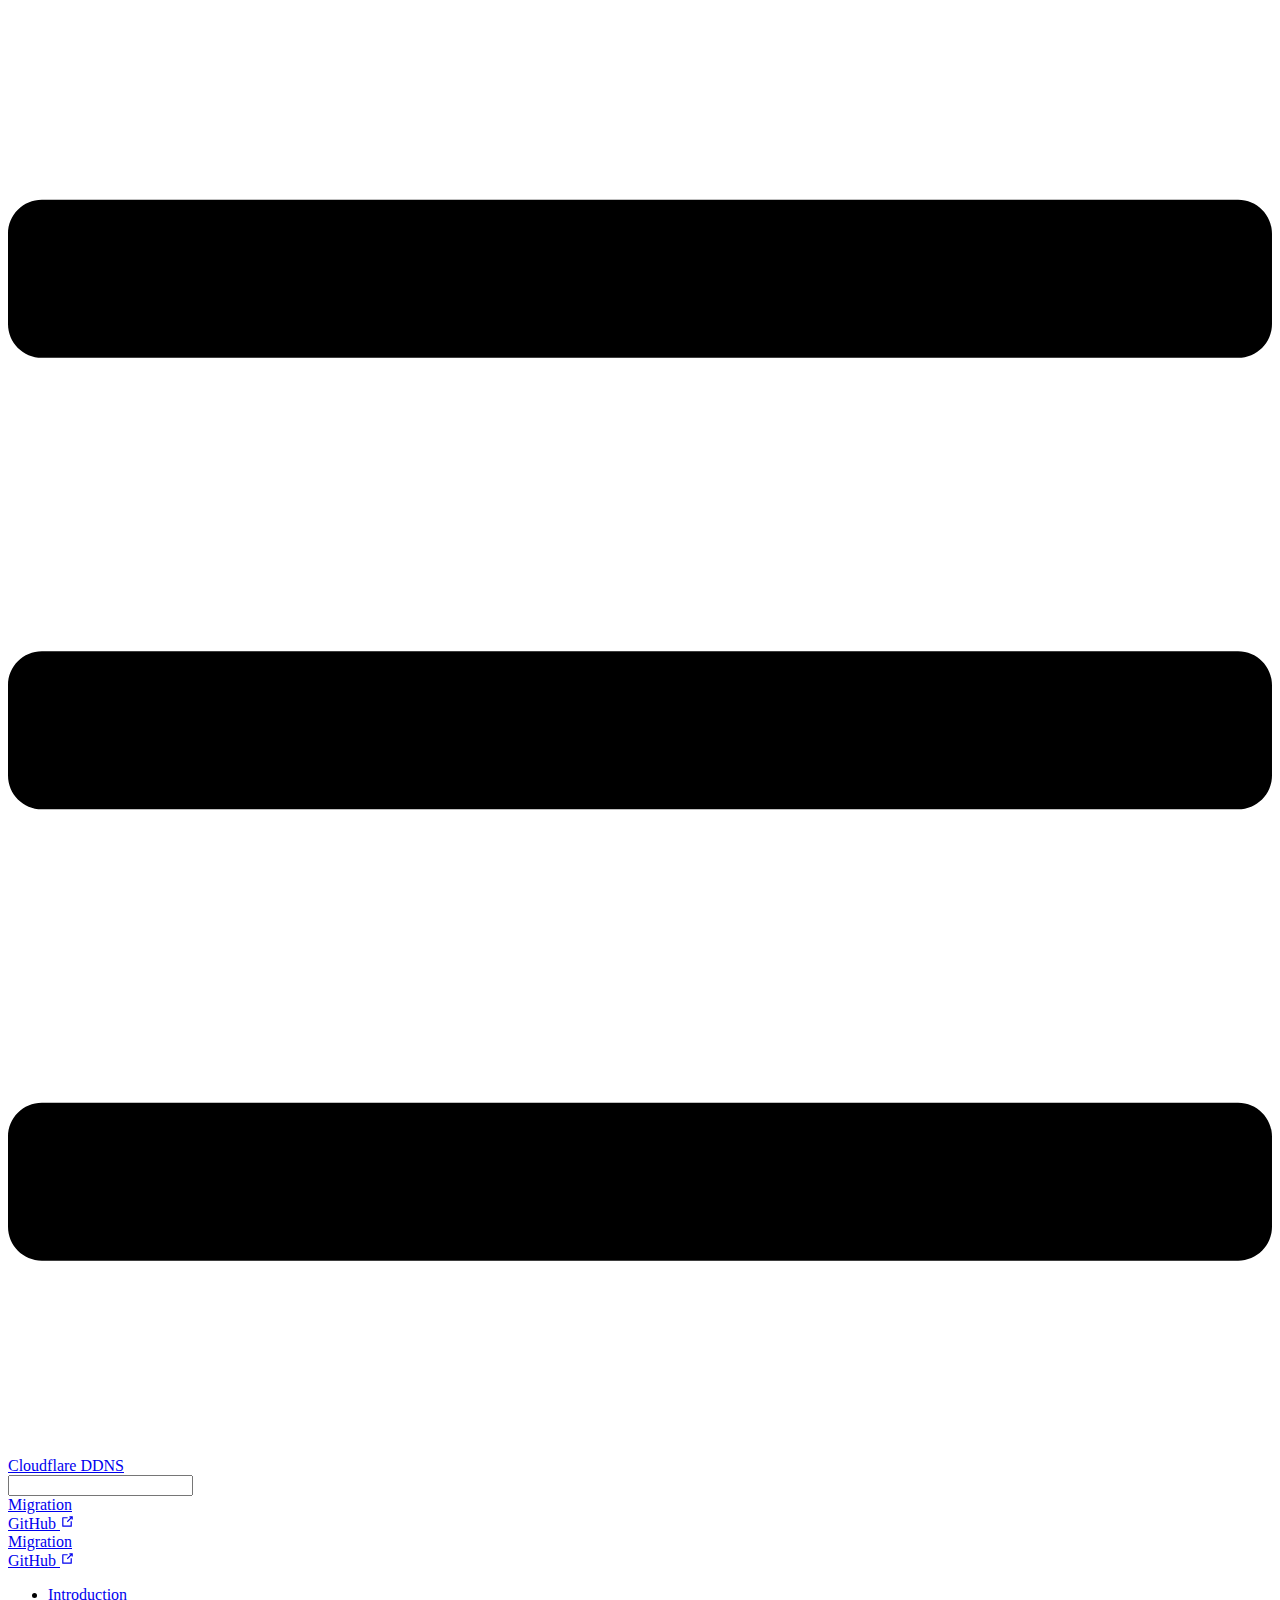
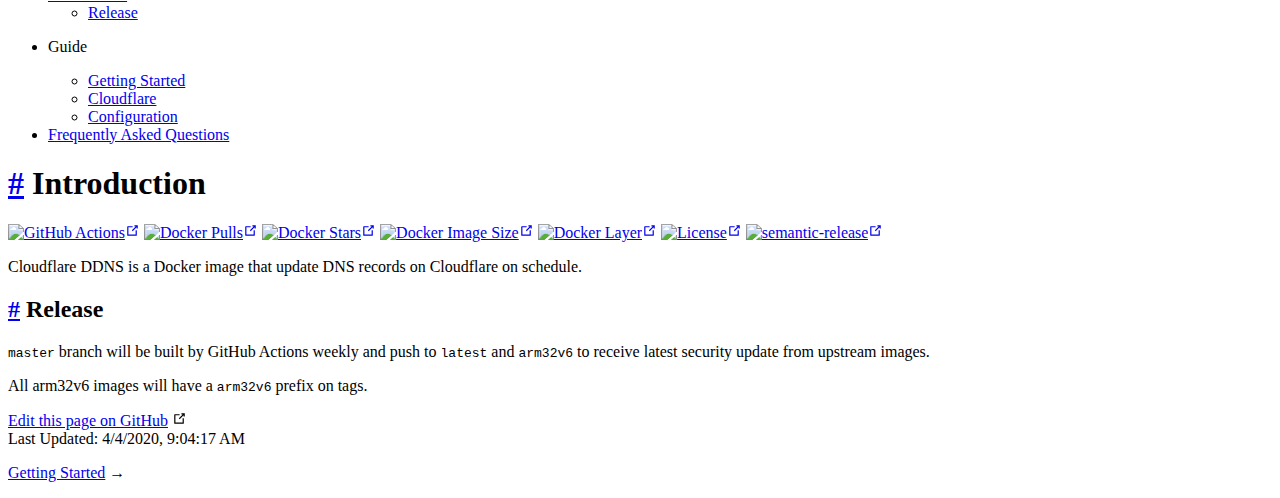
==== commit ce4cc912: "Automated deployment: Sat Apr  4 09:08:29 UTC 2020 ee1338c8869af7fec3e7c4a33e1d2145c54ba46a" ====
--- a/index.html
+++ b/index.html
@@ -7,7 +7,7 @@
     <meta name="description" content="Just playing around">
     
     
-    <link rel="preload" href="/docker-cloudflare/assets/css/0.styles.4d6cf9b8.css" as="style"><link rel="preload" href="/docker-cloudflare/assets/js/app.21f0fc82.js" as="script"><link rel="preload" href="/docker-cloudflare/assets/js/2.5198e8e5.js" as="script"><link rel="preload" href="/docker-cloudflare/assets/js/9.814ec38c.js" as="script"><link rel="prefetch" href="/docker-cloudflare/assets/js/10.e252ccb3.js"><link rel="prefetch" href="/docker-cloudflare/assets/js/11.8a56c68c.js"><link rel="prefetch" href="/docker-cloudflare/assets/js/3.b041d368.js"><link rel="prefetch" href="/docker-cloudflare/assets/js/4.27450447.js"><link rel="prefetch" href="/docker-cloudflare/assets/js/5.35f8937f.js"><link rel="prefetch" href="/docker-cloudflare/assets/js/6.ee074961.js"><link rel="prefetch" href="/docker-cloudflare/assets/js/7.a4983356.js"><link rel="prefetch" href="/docker-cloudflare/assets/js/8.e2448b60.js">
+    <link rel="preload" href="/docker-cloudflare/assets/css/0.styles.4d6cf9b8.css" as="style"><link rel="preload" href="/docker-cloudflare/assets/js/app.a00e912a.js" as="script"><link rel="preload" href="/docker-cloudflare/assets/js/2.5198e8e5.js" as="script"><link rel="preload" href="/docker-cloudflare/assets/js/9.814ec38c.js" as="script"><link rel="prefetch" href="/docker-cloudflare/assets/js/10.e252ccb3.js"><link rel="prefetch" href="/docker-cloudflare/assets/js/11.8a56c68c.js"><link rel="prefetch" href="/docker-cloudflare/assets/js/3.b041d368.js"><link rel="prefetch" href="/docker-cloudflare/assets/js/4.27450447.js"><link rel="prefetch" href="/docker-cloudflare/assets/js/5.35f8937f.js"><link rel="prefetch" href="/docker-cloudflare/assets/js/6.ee074961.js"><link rel="prefetch" href="/docker-cloudflare/assets/js/7.a4983356.js"><link rel="prefetch" href="/docker-cloudflare/assets/js/8.e2448b60.js">
     <link rel="stylesheet" href="/docker-cloudflare/assets/css/0.styles.4d6cf9b8.css">
   </head>
   <body>
@@ -15,9 +15,9 @@
     GitHub
     <svg xmlns="http://www.w3.org/2000/svg" aria-hidden="true" x="0px" y="0px" viewBox="0 0 100 100" width="15" height="15" class="icon outbound"><path fill="currentColor" d="M18.8,85.1h56l0,0c2.2,0,4-1.8,4-4v-32h-8v28h-48v-48h28v-8h-32l0,0c-2.2,0-4,1.8-4,4v56C14.8,83.3,16.6,85.1,18.8,85.1z"></path> <polygon fill="currentColor" points="45.7,48.7 51.3,54.3 77.2,28.5 77.2,37.2 85.2,37.2 85.2,14.9 62.8,14.9 62.8,22.9 71.5,22.9"></polygon></svg></a></nav></div></header> <div class="sidebar-mask"></div> <aside class="sidebar"><nav class="nav-links"><div class="nav-item"><a href="/docker-cloudflare/migration.html" class="nav-link">Migration</a></div> <a href="https://github.com/joshuaavalon/docker-cloudflare" target="_blank" rel="noopener noreferrer" class="repo-link">
     GitHub
-    <svg xmlns="http://www.w3.org/2000/svg" aria-hidden="true" x="0px" y="0px" viewBox="0 0 100 100" width="15" height="15" class="icon outbound"><path fill="currentColor" d="M18.8,85.1h56l0,0c2.2,0,4-1.8,4-4v-32h-8v28h-48v-48h28v-8h-32l0,0c-2.2,0-4,1.8-4,4v56C14.8,83.3,16.6,85.1,18.8,85.1z"></path> <polygon fill="currentColor" points="45.7,48.7 51.3,54.3 77.2,28.5 77.2,37.2 85.2,37.2 85.2,14.9 62.8,14.9 62.8,22.9 71.5,22.9"></polygon></svg></a></nav>  <ul class="sidebar-links"><li><a href="/docker-cloudflare/" class="active sidebar-link">Introduction</a><ul class="sidebar-sub-headers"><li class="sidebar-sub-header"><a href="/docker-cloudflare/#release" class="sidebar-link">Release</a></li></ul></li><li><section class="sidebar-group depth-0"><p class="sidebar-heading"><span>Guide</span> <!----></p> <ul class="sidebar-links sidebar-group-items"><li><a href="/docker-cloudflare/guide/" class="sidebar-link">Getting Started</a></li><li><a href="/docker-cloudflare/guide/cloudflare.html" class="sidebar-link">Cloudflare</a></li><li><a href="/docker-cloudflare/guide/configuration.html" class="sidebar-link">Configuration</a></li></ul></section></li><li><a href="/docker-cloudflare/faq.html" class="sidebar-link">Frequently Asked Questions</a></li></ul> </aside> <main class="page"> <div class="theme-default-content content__default"><h1 id="introduction"><a href="#introduction" class="header-anchor">#</a> Introduction</h1> <p><a href="https://github.com/joshuaavalon/docker-cloudflare/actions" target="_blank" rel="noopener noreferrer"><img src="https://github.com/joshuaavalon/docker-cloudflare/workflows/Main/badge.svg" alt="GitHub Actions"><svg xmlns="http://www.w3.org/2000/svg" aria-hidden="true" x="0px" y="0px" viewBox="0 0 100 100" width="15" height="15" class="icon outbound"><path fill="currentColor" d="M18.8,85.1h56l0,0c2.2,0,4-1.8,4-4v-32h-8v28h-48v-48h28v-8h-32l0,0c-2.2,0-4,1.8-4,4v56C14.8,83.3,16.6,85.1,18.8,85.1z"></path> <polygon fill="currentColor" points="45.7,48.7 51.3,54.3 77.2,28.5 77.2,37.2 85.2,37.2 85.2,14.9 62.8,14.9 62.8,22.9 71.5,22.9"></polygon></svg></a> <a href="https://hub.docker.com/r/joshava/cloudflare-ddns/" target="_blank" rel="noopener noreferrer"><img src="https://img.shields.io/docker/pulls/joshava/cloudflare-ddns.svg" alt="Docker Pulls"><svg xmlns="http://www.w3.org/2000/svg" aria-hidden="true" x="0px" y="0px" viewBox="0 0 100 100" width="15" height="15" class="icon outbound"><path fill="currentColor" d="M18.8,85.1h56l0,0c2.2,0,4-1.8,4-4v-32h-8v28h-48v-48h28v-8h-32l0,0c-2.2,0-4,1.8-4,4v56C14.8,83.3,16.6,85.1,18.8,85.1z"></path> <polygon fill="currentColor" points="45.7,48.7 51.3,54.3 77.2,28.5 77.2,37.2 85.2,37.2 85.2,14.9 62.8,14.9 62.8,22.9 71.5,22.9"></polygon></svg></a> <a href="https://hub.docker.com/r/joshava/cloudflare-ddns/" target="_blank" rel="noopener noreferrer"><img src="https://img.shields.io/docker/stars/joshava/cloudflare-ddns.svg" alt="Docker Stars"><svg xmlns="http://www.w3.org/2000/svg" aria-hidden="true" x="0px" y="0px" viewBox="0 0 100 100" width="15" height="15" class="icon outbound"><path fill="currentColor" d="M18.8,85.1h56l0,0c2.2,0,4-1.8,4-4v-32h-8v28h-48v-48h28v-8h-32l0,0c-2.2,0-4,1.8-4,4v56C14.8,83.3,16.6,85.1,18.8,85.1z"></path> <polygon fill="currentColor" points="45.7,48.7 51.3,54.3 77.2,28.5 77.2,37.2 85.2,37.2 85.2,14.9 62.8,14.9 62.8,22.9 71.5,22.9"></polygon></svg></a> <a href="https://hub.docker.com/r/joshava/cloudflare-ddns/tags/" target="_blank" rel="noopener noreferrer"><img src="https://img.shields.io/microbadger/image-size/joshava/cloudflare-ddns.svg" alt="Docker Image Size"><svg xmlns="http://www.w3.org/2000/svg" aria-hidden="true" x="0px" y="0px" viewBox="0 0 100 100" width="15" height="15" class="icon outbound"><path fill="currentColor" d="M18.8,85.1h56l0,0c2.2,0,4-1.8,4-4v-32h-8v28h-48v-48h28v-8h-32l0,0c-2.2,0-4,1.8-4,4v56C14.8,83.3,16.6,85.1,18.8,85.1z"></path> <polygon fill="currentColor" points="45.7,48.7 51.3,54.3 77.2,28.5 77.2,37.2 85.2,37.2 85.2,14.9 62.8,14.9 62.8,22.9 71.5,22.9"></polygon></svg></a> <a href="https://hub.docker.com/r/joshava/cloudflare-ddns/tags/" target="_blank" rel="noopener noreferrer"><img src="https://img.shields.io/microbadger/layers/joshava/cloudflare-ddns.svg" alt="Docker Layer"><svg xmlns="http://www.w3.org/2000/svg" aria-hidden="true" x="0px" y="0px" viewBox="0 0 100 100" width="15" height="15" class="icon outbound"><path fill="currentColor" d="M18.8,85.1h56l0,0c2.2,0,4-1.8,4-4v-32h-8v28h-48v-48h28v-8h-32l0,0c-2.2,0-4,1.8-4,4v56C14.8,83.3,16.6,85.1,18.8,85.1z"></path> <polygon fill="currentColor" points="45.7,48.7 51.3,54.3 77.2,28.5 77.2,37.2 85.2,37.2 85.2,14.9 62.8,14.9 62.8,22.9 71.5,22.9"></polygon></svg></a> <a href="https://github.com/docker-cloudflare/blob/master/LICENSE" target="_blank" rel="noopener noreferrer"><img src="https://img.shields.io/github/license/joshuaavalon/docker-cloudflare.svg" alt="License"><svg xmlns="http://www.w3.org/2000/svg" aria-hidden="true" x="0px" y="0px" viewBox="0 0 100 100" width="15" height="15" class="icon outbound"><path fill="currentColor" d="M18.8,85.1h56l0,0c2.2,0,4-1.8,4-4v-32h-8v28h-48v-48h28v-8h-32l0,0c-2.2,0-4,1.8-4,4v56C14.8,83.3,16.6,85.1,18.8,85.1z"></path> <polygon fill="currentColor" points="45.7,48.7 51.3,54.3 77.2,28.5 77.2,37.2 85.2,37.2 85.2,14.9 62.8,14.9 62.8,22.9 71.5,22.9"></polygon></svg></a> <a href="https://github.com/semantic-release/semantic-release" target="_blank" rel="noopener noreferrer"><img src="https://img.shields.io/badge/%20%20%F0%9F%93%A6%F0%9F%9A%80-semantic--release-e10079.svg" alt="semantic-release"><svg xmlns="http://www.w3.org/2000/svg" aria-hidden="true" x="0px" y="0px" viewBox="0 0 100 100" width="15" height="15" class="icon outbound"><path fill="currentColor" d="M18.8,85.1h56l0,0c2.2,0,4-1.8,4-4v-32h-8v28h-48v-48h28v-8h-32l0,0c-2.2,0-4,1.8-4,4v56C14.8,83.3,16.6,85.1,18.8,85.1z"></path> <polygon fill="currentColor" points="45.7,48.7 51.3,54.3 77.2,28.5 77.2,37.2 85.2,37.2 85.2,14.9 62.8,14.9 62.8,22.9 71.5,22.9"></polygon></svg></a></p> <p>Cloudflare DDNS is a Docker image that update DNS records on Cloudflare on schedule.</p> <h2 id="release"><a href="#release" class="header-anchor">#</a> Release</h2> <p><code>master</code> branch will be built by GitHub Actions weekly and push to <code>latest</code> and <code>arm32v6</code> to receive latest security update from upstream images.</p> <p>All arm32v6 images will have a <code>arm32v6</code> prefix on tags.</p></div> <footer class="page-edit"><div class="edit-link"><a href="https://github.com/joshuaavalon/docker-cloudflare/edit/master/index.md" target="_blank" rel="noopener noreferrer">Edit this page on GitHub</a> <svg xmlns="http://www.w3.org/2000/svg" aria-hidden="true" x="0px" y="0px" viewBox="0 0 100 100" width="15" height="15" class="icon outbound"><path fill="currentColor" d="M18.8,85.1h56l0,0c2.2,0,4-1.8,4-4v-32h-8v28h-48v-48h28v-8h-32l0,0c-2.2,0-4,1.8-4,4v56C14.8,83.3,16.6,85.1,18.8,85.1z"></path> <polygon fill="currentColor" points="45.7,48.7 51.3,54.3 77.2,28.5 77.2,37.2 85.2,37.2 85.2,14.9 62.8,14.9 62.8,22.9 71.5,22.9"></polygon></svg></div> <div class="last-updated"><span class="prefix">Last Updated:</span> <span class="time">4/4/2020, 6:51:58 AM</span></div></footer> <div class="page-nav"><p class="inner"><!----> <span class="next"><a href="/docker-cloudflare/guide/">Getting Started</a>
+    <svg xmlns="http://www.w3.org/2000/svg" aria-hidden="true" x="0px" y="0px" viewBox="0 0 100 100" width="15" height="15" class="icon outbound"><path fill="currentColor" d="M18.8,85.1h56l0,0c2.2,0,4-1.8,4-4v-32h-8v28h-48v-48h28v-8h-32l0,0c-2.2,0-4,1.8-4,4v56C14.8,83.3,16.6,85.1,18.8,85.1z"></path> <polygon fill="currentColor" points="45.7,48.7 51.3,54.3 77.2,28.5 77.2,37.2 85.2,37.2 85.2,14.9 62.8,14.9 62.8,22.9 71.5,22.9"></polygon></svg></a></nav>  <ul class="sidebar-links"><li><a href="/docker-cloudflare/" class="active sidebar-link">Introduction</a><ul class="sidebar-sub-headers"><li class="sidebar-sub-header"><a href="/docker-cloudflare/#release" class="sidebar-link">Release</a></li></ul></li><li><section class="sidebar-group depth-0"><p class="sidebar-heading"><span>Guide</span> <!----></p> <ul class="sidebar-links sidebar-group-items"><li><a href="/docker-cloudflare/guide/" class="sidebar-link">Getting Started</a></li><li><a href="/docker-cloudflare/guide/cloudflare.html" class="sidebar-link">Cloudflare</a></li><li><a href="/docker-cloudflare/guide/configuration.html" class="sidebar-link">Configuration</a></li></ul></section></li><li><a href="/docker-cloudflare/faq.html" class="sidebar-link">Frequently Asked Questions</a></li></ul> </aside> <main class="page"> <div class="theme-default-content content__default"><h1 id="introduction"><a href="#introduction" class="header-anchor">#</a> Introduction</h1> <p><a href="https://github.com/joshuaavalon/docker-cloudflare/actions" target="_blank" rel="noopener noreferrer"><img src="https://github.com/joshuaavalon/docker-cloudflare/workflows/Main/badge.svg" alt="GitHub Actions"><svg xmlns="http://www.w3.org/2000/svg" aria-hidden="true" x="0px" y="0px" viewBox="0 0 100 100" width="15" height="15" class="icon outbound"><path fill="currentColor" d="M18.8,85.1h56l0,0c2.2,0,4-1.8,4-4v-32h-8v28h-48v-48h28v-8h-32l0,0c-2.2,0-4,1.8-4,4v56C14.8,83.3,16.6,85.1,18.8,85.1z"></path> <polygon fill="currentColor" points="45.7,48.7 51.3,54.3 77.2,28.5 77.2,37.2 85.2,37.2 85.2,14.9 62.8,14.9 62.8,22.9 71.5,22.9"></polygon></svg></a> <a href="https://hub.docker.com/r/joshava/cloudflare-ddns/" target="_blank" rel="noopener noreferrer"><img src="https://img.shields.io/docker/pulls/joshava/cloudflare-ddns.svg" alt="Docker Pulls"><svg xmlns="http://www.w3.org/2000/svg" aria-hidden="true" x="0px" y="0px" viewBox="0 0 100 100" width="15" height="15" class="icon outbound"><path fill="currentColor" d="M18.8,85.1h56l0,0c2.2,0,4-1.8,4-4v-32h-8v28h-48v-48h28v-8h-32l0,0c-2.2,0-4,1.8-4,4v56C14.8,83.3,16.6,85.1,18.8,85.1z"></path> <polygon fill="currentColor" points="45.7,48.7 51.3,54.3 77.2,28.5 77.2,37.2 85.2,37.2 85.2,14.9 62.8,14.9 62.8,22.9 71.5,22.9"></polygon></svg></a> <a href="https://hub.docker.com/r/joshava/cloudflare-ddns/" target="_blank" rel="noopener noreferrer"><img src="https://img.shields.io/docker/stars/joshava/cloudflare-ddns.svg" alt="Docker Stars"><svg xmlns="http://www.w3.org/2000/svg" aria-hidden="true" x="0px" y="0px" viewBox="0 0 100 100" width="15" height="15" class="icon outbound"><path fill="currentColor" d="M18.8,85.1h56l0,0c2.2,0,4-1.8,4-4v-32h-8v28h-48v-48h28v-8h-32l0,0c-2.2,0-4,1.8-4,4v56C14.8,83.3,16.6,85.1,18.8,85.1z"></path> <polygon fill="currentColor" points="45.7,48.7 51.3,54.3 77.2,28.5 77.2,37.2 85.2,37.2 85.2,14.9 62.8,14.9 62.8,22.9 71.5,22.9"></polygon></svg></a> <a href="https://hub.docker.com/r/joshava/cloudflare-ddns/tags/" target="_blank" rel="noopener noreferrer"><img src="https://img.shields.io/microbadger/image-size/joshava/cloudflare-ddns.svg" alt="Docker Image Size"><svg xmlns="http://www.w3.org/2000/svg" aria-hidden="true" x="0px" y="0px" viewBox="0 0 100 100" width="15" height="15" class="icon outbound"><path fill="currentColor" d="M18.8,85.1h56l0,0c2.2,0,4-1.8,4-4v-32h-8v28h-48v-48h28v-8h-32l0,0c-2.2,0-4,1.8-4,4v56C14.8,83.3,16.6,85.1,18.8,85.1z"></path> <polygon fill="currentColor" points="45.7,48.7 51.3,54.3 77.2,28.5 77.2,37.2 85.2,37.2 85.2,14.9 62.8,14.9 62.8,22.9 71.5,22.9"></polygon></svg></a> <a href="https://hub.docker.com/r/joshava/cloudflare-ddns/tags/" target="_blank" rel="noopener noreferrer"><img src="https://img.shields.io/microbadger/layers/joshava/cloudflare-ddns.svg" alt="Docker Layer"><svg xmlns="http://www.w3.org/2000/svg" aria-hidden="true" x="0px" y="0px" viewBox="0 0 100 100" width="15" height="15" class="icon outbound"><path fill="currentColor" d="M18.8,85.1h56l0,0c2.2,0,4-1.8,4-4v-32h-8v28h-48v-48h28v-8h-32l0,0c-2.2,0-4,1.8-4,4v56C14.8,83.3,16.6,85.1,18.8,85.1z"></path> <polygon fill="currentColor" points="45.7,48.7 51.3,54.3 77.2,28.5 77.2,37.2 85.2,37.2 85.2,14.9 62.8,14.9 62.8,22.9 71.5,22.9"></polygon></svg></a> <a href="https://github.com/docker-cloudflare/blob/master/LICENSE" target="_blank" rel="noopener noreferrer"><img src="https://img.shields.io/github/license/joshuaavalon/docker-cloudflare.svg" alt="License"><svg xmlns="http://www.w3.org/2000/svg" aria-hidden="true" x="0px" y="0px" viewBox="0 0 100 100" width="15" height="15" class="icon outbound"><path fill="currentColor" d="M18.8,85.1h56l0,0c2.2,0,4-1.8,4-4v-32h-8v28h-48v-48h28v-8h-32l0,0c-2.2,0-4,1.8-4,4v56C14.8,83.3,16.6,85.1,18.8,85.1z"></path> <polygon fill="currentColor" points="45.7,48.7 51.3,54.3 77.2,28.5 77.2,37.2 85.2,37.2 85.2,14.9 62.8,14.9 62.8,22.9 71.5,22.9"></polygon></svg></a> <a href="https://github.com/semantic-release/semantic-release" target="_blank" rel="noopener noreferrer"><img src="https://img.shields.io/badge/%20%20%F0%9F%93%A6%F0%9F%9A%80-semantic--release-e10079.svg" alt="semantic-release"><svg xmlns="http://www.w3.org/2000/svg" aria-hidden="true" x="0px" y="0px" viewBox="0 0 100 100" width="15" height="15" class="icon outbound"><path fill="currentColor" d="M18.8,85.1h56l0,0c2.2,0,4-1.8,4-4v-32h-8v28h-48v-48h28v-8h-32l0,0c-2.2,0-4,1.8-4,4v56C14.8,83.3,16.6,85.1,18.8,85.1z"></path> <polygon fill="currentColor" points="45.7,48.7 51.3,54.3 77.2,28.5 77.2,37.2 85.2,37.2 85.2,14.9 62.8,14.9 62.8,22.9 71.5,22.9"></polygon></svg></a></p> <p>Cloudflare DDNS is a Docker image that update DNS records on Cloudflare on schedule.</p> <h2 id="release"><a href="#release" class="header-anchor">#</a> Release</h2> <p><code>master</code> branch will be built by GitHub Actions weekly and push to <code>latest</code> and <code>arm32v6</code> to receive latest security update from upstream images.</p> <p>All arm32v6 images will have a <code>arm32v6</code> prefix on tags.</p></div> <footer class="page-edit"><div class="edit-link"><a href="https://github.com/joshuaavalon/docker-cloudflare/edit/master/index.md" target="_blank" rel="noopener noreferrer">Edit this page on GitHub</a> <svg xmlns="http://www.w3.org/2000/svg" aria-hidden="true" x="0px" y="0px" viewBox="0 0 100 100" width="15" height="15" class="icon outbound"><path fill="currentColor" d="M18.8,85.1h56l0,0c2.2,0,4-1.8,4-4v-32h-8v28h-48v-48h28v-8h-32l0,0c-2.2,0-4,1.8-4,4v56C14.8,83.3,16.6,85.1,18.8,85.1z"></path> <polygon fill="currentColor" points="45.7,48.7 51.3,54.3 77.2,28.5 77.2,37.2 85.2,37.2 85.2,14.9 62.8,14.9 62.8,22.9 71.5,22.9"></polygon></svg></div> <div class="last-updated"><span class="prefix">Last Updated:</span> <span class="time">4/4/2020, 9:04:17 AM</span></div></footer> <div class="page-nav"><p class="inner"><!----> <span class="next"><a href="/docker-cloudflare/guide/">Getting Started</a>
       →
     </span></p></div> </main></div><div class="global-ui"></div></div>
-    <script src="/docker-cloudflare/assets/js/app.21f0fc82.js" defer></script><script src="/docker-cloudflare/assets/js/2.5198e8e5.js" defer></script><script src="/docker-cloudflare/assets/js/9.814ec38c.js" defer></script>
+    <script src="/docker-cloudflare/assets/js/app.a00e912a.js" defer></script><script src="/docker-cloudflare/assets/js/2.5198e8e5.js" defer></script><script src="/docker-cloudflare/assets/js/9.814ec38c.js" defer></script>
   </body>
 </html>
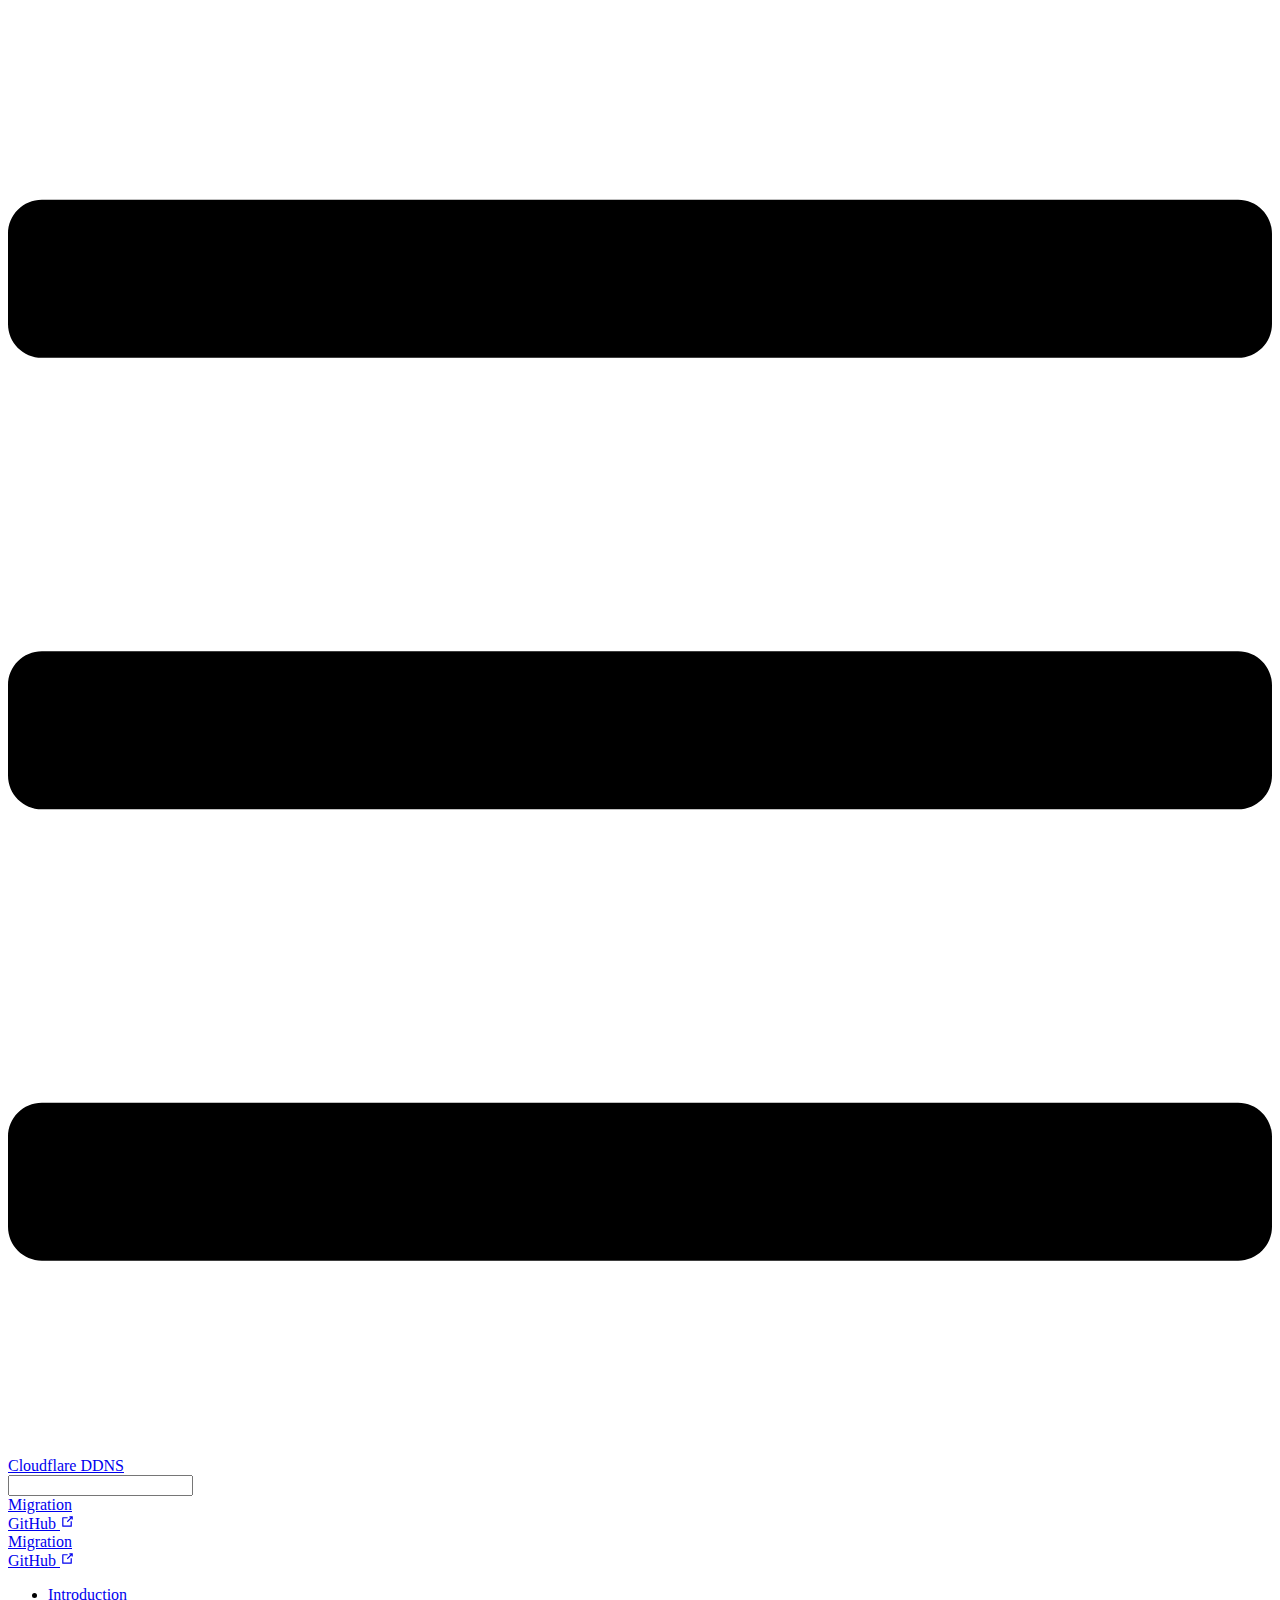
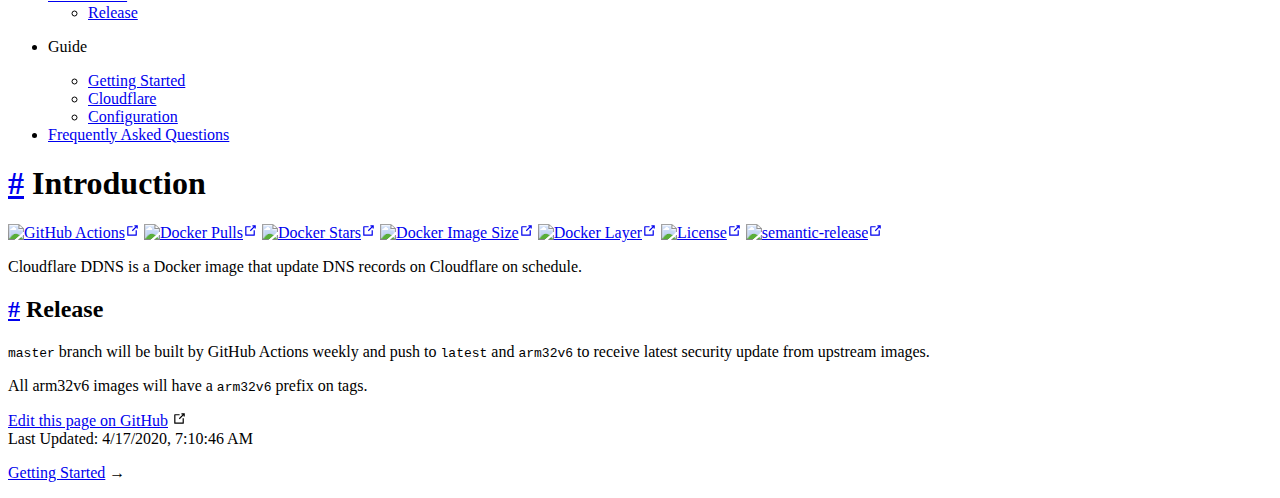
==== commit 44c15add: "Automated deployment: Fri Apr 17 07:12:03 UTC 2020 2e974d093a7c1358f6871d1c0b44b17743056295" ====
--- a/index.html
+++ b/index.html
@@ -7,7 +7,7 @@
     <meta name="description" content="Just playing around">
     
     
-    <link rel="preload" href="/docker-cloudflare/assets/css/0.styles.4d6cf9b8.css" as="style"><link rel="preload" href="/docker-cloudflare/assets/js/app.a00e912a.js" as="script"><link rel="preload" href="/docker-cloudflare/assets/js/2.5198e8e5.js" as="script"><link rel="preload" href="/docker-cloudflare/assets/js/9.814ec38c.js" as="script"><link rel="prefetch" href="/docker-cloudflare/assets/js/10.e252ccb3.js"><link rel="prefetch" href="/docker-cloudflare/assets/js/11.8a56c68c.js"><link rel="prefetch" href="/docker-cloudflare/assets/js/3.b041d368.js"><link rel="prefetch" href="/docker-cloudflare/assets/js/4.27450447.js"><link rel="prefetch" href="/docker-cloudflare/assets/js/5.35f8937f.js"><link rel="prefetch" href="/docker-cloudflare/assets/js/6.ee074961.js"><link rel="prefetch" href="/docker-cloudflare/assets/js/7.a4983356.js"><link rel="prefetch" href="/docker-cloudflare/assets/js/8.e2448b60.js">
+    <link rel="preload" href="/docker-cloudflare/assets/css/0.styles.4d6cf9b8.css" as="style"><link rel="preload" href="/docker-cloudflare/assets/js/app.bca250f4.js" as="script"><link rel="preload" href="/docker-cloudflare/assets/js/2.5198e8e5.js" as="script"><link rel="preload" href="/docker-cloudflare/assets/js/9.814ec38c.js" as="script"><link rel="prefetch" href="/docker-cloudflare/assets/js/10.e252ccb3.js"><link rel="prefetch" href="/docker-cloudflare/assets/js/11.8a56c68c.js"><link rel="prefetch" href="/docker-cloudflare/assets/js/3.b041d368.js"><link rel="prefetch" href="/docker-cloudflare/assets/js/4.27450447.js"><link rel="prefetch" href="/docker-cloudflare/assets/js/5.35f8937f.js"><link rel="prefetch" href="/docker-cloudflare/assets/js/6.ee074961.js"><link rel="prefetch" href="/docker-cloudflare/assets/js/7.a4983356.js"><link rel="prefetch" href="/docker-cloudflare/assets/js/8.e2448b60.js">
     <link rel="stylesheet" href="/docker-cloudflare/assets/css/0.styles.4d6cf9b8.css">
   </head>
   <body>
@@ -15,9 +15,9 @@
     GitHub
     <svg xmlns="http://www.w3.org/2000/svg" aria-hidden="true" x="0px" y="0px" viewBox="0 0 100 100" width="15" height="15" class="icon outbound"><path fill="currentColor" d="M18.8,85.1h56l0,0c2.2,0,4-1.8,4-4v-32h-8v28h-48v-48h28v-8h-32l0,0c-2.2,0-4,1.8-4,4v56C14.8,83.3,16.6,85.1,18.8,85.1z"></path> <polygon fill="currentColor" points="45.7,48.7 51.3,54.3 77.2,28.5 77.2,37.2 85.2,37.2 85.2,14.9 62.8,14.9 62.8,22.9 71.5,22.9"></polygon></svg></a></nav></div></header> <div class="sidebar-mask"></div> <aside class="sidebar"><nav class="nav-links"><div class="nav-item"><a href="/docker-cloudflare/migration.html" class="nav-link">Migration</a></div> <a href="https://github.com/joshuaavalon/docker-cloudflare" target="_blank" rel="noopener noreferrer" class="repo-link">
     GitHub
-    <svg xmlns="http://www.w3.org/2000/svg" aria-hidden="true" x="0px" y="0px" viewBox="0 0 100 100" width="15" height="15" class="icon outbound"><path fill="currentColor" d="M18.8,85.1h56l0,0c2.2,0,4-1.8,4-4v-32h-8v28h-48v-48h28v-8h-32l0,0c-2.2,0-4,1.8-4,4v56C14.8,83.3,16.6,85.1,18.8,85.1z"></path> <polygon fill="currentColor" points="45.7,48.7 51.3,54.3 77.2,28.5 77.2,37.2 85.2,37.2 85.2,14.9 62.8,14.9 62.8,22.9 71.5,22.9"></polygon></svg></a></nav>  <ul class="sidebar-links"><li><a href="/docker-cloudflare/" class="active sidebar-link">Introduction</a><ul class="sidebar-sub-headers"><li class="sidebar-sub-header"><a href="/docker-cloudflare/#release" class="sidebar-link">Release</a></li></ul></li><li><section class="sidebar-group depth-0"><p class="sidebar-heading"><span>Guide</span> <!----></p> <ul class="sidebar-links sidebar-group-items"><li><a href="/docker-cloudflare/guide/" class="sidebar-link">Getting Started</a></li><li><a href="/docker-cloudflare/guide/cloudflare.html" class="sidebar-link">Cloudflare</a></li><li><a href="/docker-cloudflare/guide/configuration.html" class="sidebar-link">Configuration</a></li></ul></section></li><li><a href="/docker-cloudflare/faq.html" class="sidebar-link">Frequently Asked Questions</a></li></ul> </aside> <main class="page"> <div class="theme-default-content content__default"><h1 id="introduction"><a href="#introduction" class="header-anchor">#</a> Introduction</h1> <p><a href="https://github.com/joshuaavalon/docker-cloudflare/actions" target="_blank" rel="noopener noreferrer"><img src="https://github.com/joshuaavalon/docker-cloudflare/workflows/Main/badge.svg" alt="GitHub Actions"><svg xmlns="http://www.w3.org/2000/svg" aria-hidden="true" x="0px" y="0px" viewBox="0 0 100 100" width="15" height="15" class="icon outbound"><path fill="currentColor" d="M18.8,85.1h56l0,0c2.2,0,4-1.8,4-4v-32h-8v28h-48v-48h28v-8h-32l0,0c-2.2,0-4,1.8-4,4v56C14.8,83.3,16.6,85.1,18.8,85.1z"></path> <polygon fill="currentColor" points="45.7,48.7 51.3,54.3 77.2,28.5 77.2,37.2 85.2,37.2 85.2,14.9 62.8,14.9 62.8,22.9 71.5,22.9"></polygon></svg></a> <a href="https://hub.docker.com/r/joshava/cloudflare-ddns/" target="_blank" rel="noopener noreferrer"><img src="https://img.shields.io/docker/pulls/joshava/cloudflare-ddns.svg" alt="Docker Pulls"><svg xmlns="http://www.w3.org/2000/svg" aria-hidden="true" x="0px" y="0px" viewBox="0 0 100 100" width="15" height="15" class="icon outbound"><path fill="currentColor" d="M18.8,85.1h56l0,0c2.2,0,4-1.8,4-4v-32h-8v28h-48v-48h28v-8h-32l0,0c-2.2,0-4,1.8-4,4v56C14.8,83.3,16.6,85.1,18.8,85.1z"></path> <polygon fill="currentColor" points="45.7,48.7 51.3,54.3 77.2,28.5 77.2,37.2 85.2,37.2 85.2,14.9 62.8,14.9 62.8,22.9 71.5,22.9"></polygon></svg></a> <a href="https://hub.docker.com/r/joshava/cloudflare-ddns/" target="_blank" rel="noopener noreferrer"><img src="https://img.shields.io/docker/stars/joshava/cloudflare-ddns.svg" alt="Docker Stars"><svg xmlns="http://www.w3.org/2000/svg" aria-hidden="true" x="0px" y="0px" viewBox="0 0 100 100" width="15" height="15" class="icon outbound"><path fill="currentColor" d="M18.8,85.1h56l0,0c2.2,0,4-1.8,4-4v-32h-8v28h-48v-48h28v-8h-32l0,0c-2.2,0-4,1.8-4,4v56C14.8,83.3,16.6,85.1,18.8,85.1z"></path> <polygon fill="currentColor" points="45.7,48.7 51.3,54.3 77.2,28.5 77.2,37.2 85.2,37.2 85.2,14.9 62.8,14.9 62.8,22.9 71.5,22.9"></polygon></svg></a> <a href="https://hub.docker.com/r/joshava/cloudflare-ddns/tags/" target="_blank" rel="noopener noreferrer"><img src="https://img.shields.io/microbadger/image-size/joshava/cloudflare-ddns.svg" alt="Docker Image Size"><svg xmlns="http://www.w3.org/2000/svg" aria-hidden="true" x="0px" y="0px" viewBox="0 0 100 100" width="15" height="15" class="icon outbound"><path fill="currentColor" d="M18.8,85.1h56l0,0c2.2,0,4-1.8,4-4v-32h-8v28h-48v-48h28v-8h-32l0,0c-2.2,0-4,1.8-4,4v56C14.8,83.3,16.6,85.1,18.8,85.1z"></path> <polygon fill="currentColor" points="45.7,48.7 51.3,54.3 77.2,28.5 77.2,37.2 85.2,37.2 85.2,14.9 62.8,14.9 62.8,22.9 71.5,22.9"></polygon></svg></a> <a href="https://hub.docker.com/r/joshava/cloudflare-ddns/tags/" target="_blank" rel="noopener noreferrer"><img src="https://img.shields.io/microbadger/layers/joshava/cloudflare-ddns.svg" alt="Docker Layer"><svg xmlns="http://www.w3.org/2000/svg" aria-hidden="true" x="0px" y="0px" viewBox="0 0 100 100" width="15" height="15" class="icon outbound"><path fill="currentColor" d="M18.8,85.1h56l0,0c2.2,0,4-1.8,4-4v-32h-8v28h-48v-48h28v-8h-32l0,0c-2.2,0-4,1.8-4,4v56C14.8,83.3,16.6,85.1,18.8,85.1z"></path> <polygon fill="currentColor" points="45.7,48.7 51.3,54.3 77.2,28.5 77.2,37.2 85.2,37.2 85.2,14.9 62.8,14.9 62.8,22.9 71.5,22.9"></polygon></svg></a> <a href="https://github.com/docker-cloudflare/blob/master/LICENSE" target="_blank" rel="noopener noreferrer"><img src="https://img.shields.io/github/license/joshuaavalon/docker-cloudflare.svg" alt="License"><svg xmlns="http://www.w3.org/2000/svg" aria-hidden="true" x="0px" y="0px" viewBox="0 0 100 100" width="15" height="15" class="icon outbound"><path fill="currentColor" d="M18.8,85.1h56l0,0c2.2,0,4-1.8,4-4v-32h-8v28h-48v-48h28v-8h-32l0,0c-2.2,0-4,1.8-4,4v56C14.8,83.3,16.6,85.1,18.8,85.1z"></path> <polygon fill="currentColor" points="45.7,48.7 51.3,54.3 77.2,28.5 77.2,37.2 85.2,37.2 85.2,14.9 62.8,14.9 62.8,22.9 71.5,22.9"></polygon></svg></a> <a href="https://github.com/semantic-release/semantic-release" target="_blank" rel="noopener noreferrer"><img src="https://img.shields.io/badge/%20%20%F0%9F%93%A6%F0%9F%9A%80-semantic--release-e10079.svg" alt="semantic-release"><svg xmlns="http://www.w3.org/2000/svg" aria-hidden="true" x="0px" y="0px" viewBox="0 0 100 100" width="15" height="15" class="icon outbound"><path fill="currentColor" d="M18.8,85.1h56l0,0c2.2,0,4-1.8,4-4v-32h-8v28h-48v-48h28v-8h-32l0,0c-2.2,0-4,1.8-4,4v56C14.8,83.3,16.6,85.1,18.8,85.1z"></path> <polygon fill="currentColor" points="45.7,48.7 51.3,54.3 77.2,28.5 77.2,37.2 85.2,37.2 85.2,14.9 62.8,14.9 62.8,22.9 71.5,22.9"></polygon></svg></a></p> <p>Cloudflare DDNS is a Docker image that update DNS records on Cloudflare on schedule.</p> <h2 id="release"><a href="#release" class="header-anchor">#</a> Release</h2> <p><code>master</code> branch will be built by GitHub Actions weekly and push to <code>latest</code> and <code>arm32v6</code> to receive latest security update from upstream images.</p> <p>All arm32v6 images will have a <code>arm32v6</code> prefix on tags.</p></div> <footer class="page-edit"><div class="edit-link"><a href="https://github.com/joshuaavalon/docker-cloudflare/edit/master/index.md" target="_blank" rel="noopener noreferrer">Edit this page on GitHub</a> <svg xmlns="http://www.w3.org/2000/svg" aria-hidden="true" x="0px" y="0px" viewBox="0 0 100 100" width="15" height="15" class="icon outbound"><path fill="currentColor" d="M18.8,85.1h56l0,0c2.2,0,4-1.8,4-4v-32h-8v28h-48v-48h28v-8h-32l0,0c-2.2,0-4,1.8-4,4v56C14.8,83.3,16.6,85.1,18.8,85.1z"></path> <polygon fill="currentColor" points="45.7,48.7 51.3,54.3 77.2,28.5 77.2,37.2 85.2,37.2 85.2,14.9 62.8,14.9 62.8,22.9 71.5,22.9"></polygon></svg></div> <div class="last-updated"><span class="prefix">Last Updated:</span> <span class="time">4/4/2020, 9:04:17 AM</span></div></footer> <div class="page-nav"><p class="inner"><!----> <span class="next"><a href="/docker-cloudflare/guide/">Getting Started</a>
+    <svg xmlns="http://www.w3.org/2000/svg" aria-hidden="true" x="0px" y="0px" viewBox="0 0 100 100" width="15" height="15" class="icon outbound"><path fill="currentColor" d="M18.8,85.1h56l0,0c2.2,0,4-1.8,4-4v-32h-8v28h-48v-48h28v-8h-32l0,0c-2.2,0-4,1.8-4,4v56C14.8,83.3,16.6,85.1,18.8,85.1z"></path> <polygon fill="currentColor" points="45.7,48.7 51.3,54.3 77.2,28.5 77.2,37.2 85.2,37.2 85.2,14.9 62.8,14.9 62.8,22.9 71.5,22.9"></polygon></svg></a></nav>  <ul class="sidebar-links"><li><a href="/docker-cloudflare/" class="active sidebar-link">Introduction</a><ul class="sidebar-sub-headers"><li class="sidebar-sub-header"><a href="/docker-cloudflare/#release" class="sidebar-link">Release</a></li></ul></li><li><section class="sidebar-group depth-0"><p class="sidebar-heading"><span>Guide</span> <!----></p> <ul class="sidebar-links sidebar-group-items"><li><a href="/docker-cloudflare/guide/" class="sidebar-link">Getting Started</a></li><li><a href="/docker-cloudflare/guide/cloudflare.html" class="sidebar-link">Cloudflare</a></li><li><a href="/docker-cloudflare/guide/configuration.html" class="sidebar-link">Configuration</a></li></ul></section></li><li><a href="/docker-cloudflare/faq.html" class="sidebar-link">Frequently Asked Questions</a></li></ul> </aside> <main class="page"> <div class="theme-default-content content__default"><h1 id="introduction"><a href="#introduction" class="header-anchor">#</a> Introduction</h1> <p><a href="https://github.com/joshuaavalon/docker-cloudflare/actions" target="_blank" rel="noopener noreferrer"><img src="https://github.com/joshuaavalon/docker-cloudflare/workflows/Main/badge.svg" alt="GitHub Actions"><svg xmlns="http://www.w3.org/2000/svg" aria-hidden="true" x="0px" y="0px" viewBox="0 0 100 100" width="15" height="15" class="icon outbound"><path fill="currentColor" d="M18.8,85.1h56l0,0c2.2,0,4-1.8,4-4v-32h-8v28h-48v-48h28v-8h-32l0,0c-2.2,0-4,1.8-4,4v56C14.8,83.3,16.6,85.1,18.8,85.1z"></path> <polygon fill="currentColor" points="45.7,48.7 51.3,54.3 77.2,28.5 77.2,37.2 85.2,37.2 85.2,14.9 62.8,14.9 62.8,22.9 71.5,22.9"></polygon></svg></a> <a href="https://hub.docker.com/r/joshava/cloudflare-ddns/" target="_blank" rel="noopener noreferrer"><img src="https://img.shields.io/docker/pulls/joshava/cloudflare-ddns.svg" alt="Docker Pulls"><svg xmlns="http://www.w3.org/2000/svg" aria-hidden="true" x="0px" y="0px" viewBox="0 0 100 100" width="15" height="15" class="icon outbound"><path fill="currentColor" d="M18.8,85.1h56l0,0c2.2,0,4-1.8,4-4v-32h-8v28h-48v-48h28v-8h-32l0,0c-2.2,0-4,1.8-4,4v56C14.8,83.3,16.6,85.1,18.8,85.1z"></path> <polygon fill="currentColor" points="45.7,48.7 51.3,54.3 77.2,28.5 77.2,37.2 85.2,37.2 85.2,14.9 62.8,14.9 62.8,22.9 71.5,22.9"></polygon></svg></a> <a href="https://hub.docker.com/r/joshava/cloudflare-ddns/" target="_blank" rel="noopener noreferrer"><img src="https://img.shields.io/docker/stars/joshava/cloudflare-ddns.svg" alt="Docker Stars"><svg xmlns="http://www.w3.org/2000/svg" aria-hidden="true" x="0px" y="0px" viewBox="0 0 100 100" width="15" height="15" class="icon outbound"><path fill="currentColor" d="M18.8,85.1h56l0,0c2.2,0,4-1.8,4-4v-32h-8v28h-48v-48h28v-8h-32l0,0c-2.2,0-4,1.8-4,4v56C14.8,83.3,16.6,85.1,18.8,85.1z"></path> <polygon fill="currentColor" points="45.7,48.7 51.3,54.3 77.2,28.5 77.2,37.2 85.2,37.2 85.2,14.9 62.8,14.9 62.8,22.9 71.5,22.9"></polygon></svg></a> <a href="https://hub.docker.com/r/joshava/cloudflare-ddns/tags/" target="_blank" rel="noopener noreferrer"><img src="https://img.shields.io/microbadger/image-size/joshava/cloudflare-ddns.svg" alt="Docker Image Size"><svg xmlns="http://www.w3.org/2000/svg" aria-hidden="true" x="0px" y="0px" viewBox="0 0 100 100" width="15" height="15" class="icon outbound"><path fill="currentColor" d="M18.8,85.1h56l0,0c2.2,0,4-1.8,4-4v-32h-8v28h-48v-48h28v-8h-32l0,0c-2.2,0-4,1.8-4,4v56C14.8,83.3,16.6,85.1,18.8,85.1z"></path> <polygon fill="currentColor" points="45.7,48.7 51.3,54.3 77.2,28.5 77.2,37.2 85.2,37.2 85.2,14.9 62.8,14.9 62.8,22.9 71.5,22.9"></polygon></svg></a> <a href="https://hub.docker.com/r/joshava/cloudflare-ddns/tags/" target="_blank" rel="noopener noreferrer"><img src="https://img.shields.io/microbadger/layers/joshava/cloudflare-ddns.svg" alt="Docker Layer"><svg xmlns="http://www.w3.org/2000/svg" aria-hidden="true" x="0px" y="0px" viewBox="0 0 100 100" width="15" height="15" class="icon outbound"><path fill="currentColor" d="M18.8,85.1h56l0,0c2.2,0,4-1.8,4-4v-32h-8v28h-48v-48h28v-8h-32l0,0c-2.2,0-4,1.8-4,4v56C14.8,83.3,16.6,85.1,18.8,85.1z"></path> <polygon fill="currentColor" points="45.7,48.7 51.3,54.3 77.2,28.5 77.2,37.2 85.2,37.2 85.2,14.9 62.8,14.9 62.8,22.9 71.5,22.9"></polygon></svg></a> <a href="https://github.com/docker-cloudflare/blob/master/LICENSE" target="_blank" rel="noopener noreferrer"><img src="https://img.shields.io/github/license/joshuaavalon/docker-cloudflare.svg" alt="License"><svg xmlns="http://www.w3.org/2000/svg" aria-hidden="true" x="0px" y="0px" viewBox="0 0 100 100" width="15" height="15" class="icon outbound"><path fill="currentColor" d="M18.8,85.1h56l0,0c2.2,0,4-1.8,4-4v-32h-8v28h-48v-48h28v-8h-32l0,0c-2.2,0-4,1.8-4,4v56C14.8,83.3,16.6,85.1,18.8,85.1z"></path> <polygon fill="currentColor" points="45.7,48.7 51.3,54.3 77.2,28.5 77.2,37.2 85.2,37.2 85.2,14.9 62.8,14.9 62.8,22.9 71.5,22.9"></polygon></svg></a> <a href="https://github.com/semantic-release/semantic-release" target="_blank" rel="noopener noreferrer"><img src="https://img.shields.io/badge/%20%20%F0%9F%93%A6%F0%9F%9A%80-semantic--release-e10079.svg" alt="semantic-release"><svg xmlns="http://www.w3.org/2000/svg" aria-hidden="true" x="0px" y="0px" viewBox="0 0 100 100" width="15" height="15" class="icon outbound"><path fill="currentColor" d="M18.8,85.1h56l0,0c2.2,0,4-1.8,4-4v-32h-8v28h-48v-48h28v-8h-32l0,0c-2.2,0-4,1.8-4,4v56C14.8,83.3,16.6,85.1,18.8,85.1z"></path> <polygon fill="currentColor" points="45.7,48.7 51.3,54.3 77.2,28.5 77.2,37.2 85.2,37.2 85.2,14.9 62.8,14.9 62.8,22.9 71.5,22.9"></polygon></svg></a></p> <p>Cloudflare DDNS is a Docker image that update DNS records on Cloudflare on schedule.</p> <h2 id="release"><a href="#release" class="header-anchor">#</a> Release</h2> <p><code>master</code> branch will be built by GitHub Actions weekly and push to <code>latest</code> and <code>arm32v6</code> to receive latest security update from upstream images.</p> <p>All arm32v6 images will have a <code>arm32v6</code> prefix on tags.</p></div> <footer class="page-edit"><div class="edit-link"><a href="https://github.com/joshuaavalon/docker-cloudflare/edit/master/index.md" target="_blank" rel="noopener noreferrer">Edit this page on GitHub</a> <svg xmlns="http://www.w3.org/2000/svg" aria-hidden="true" x="0px" y="0px" viewBox="0 0 100 100" width="15" height="15" class="icon outbound"><path fill="currentColor" d="M18.8,85.1h56l0,0c2.2,0,4-1.8,4-4v-32h-8v28h-48v-48h28v-8h-32l0,0c-2.2,0-4,1.8-4,4v56C14.8,83.3,16.6,85.1,18.8,85.1z"></path> <polygon fill="currentColor" points="45.7,48.7 51.3,54.3 77.2,28.5 77.2,37.2 85.2,37.2 85.2,14.9 62.8,14.9 62.8,22.9 71.5,22.9"></polygon></svg></div> <div class="last-updated"><span class="prefix">Last Updated:</span> <span class="time">4/17/2020, 7:10:46 AM</span></div></footer> <div class="page-nav"><p class="inner"><!----> <span class="next"><a href="/docker-cloudflare/guide/">Getting Started</a>
       →
     </span></p></div> </main></div><div class="global-ui"></div></div>
-    <script src="/docker-cloudflare/assets/js/app.a00e912a.js" defer></script><script src="/docker-cloudflare/assets/js/2.5198e8e5.js" defer></script><script src="/docker-cloudflare/assets/js/9.814ec38c.js" defer></script>
+    <script src="/docker-cloudflare/assets/js/app.bca250f4.js" defer></script><script src="/docker-cloudflare/assets/js/2.5198e8e5.js" defer></script><script src="/docker-cloudflare/assets/js/9.814ec38c.js" defer></script>
   </body>
 </html>
